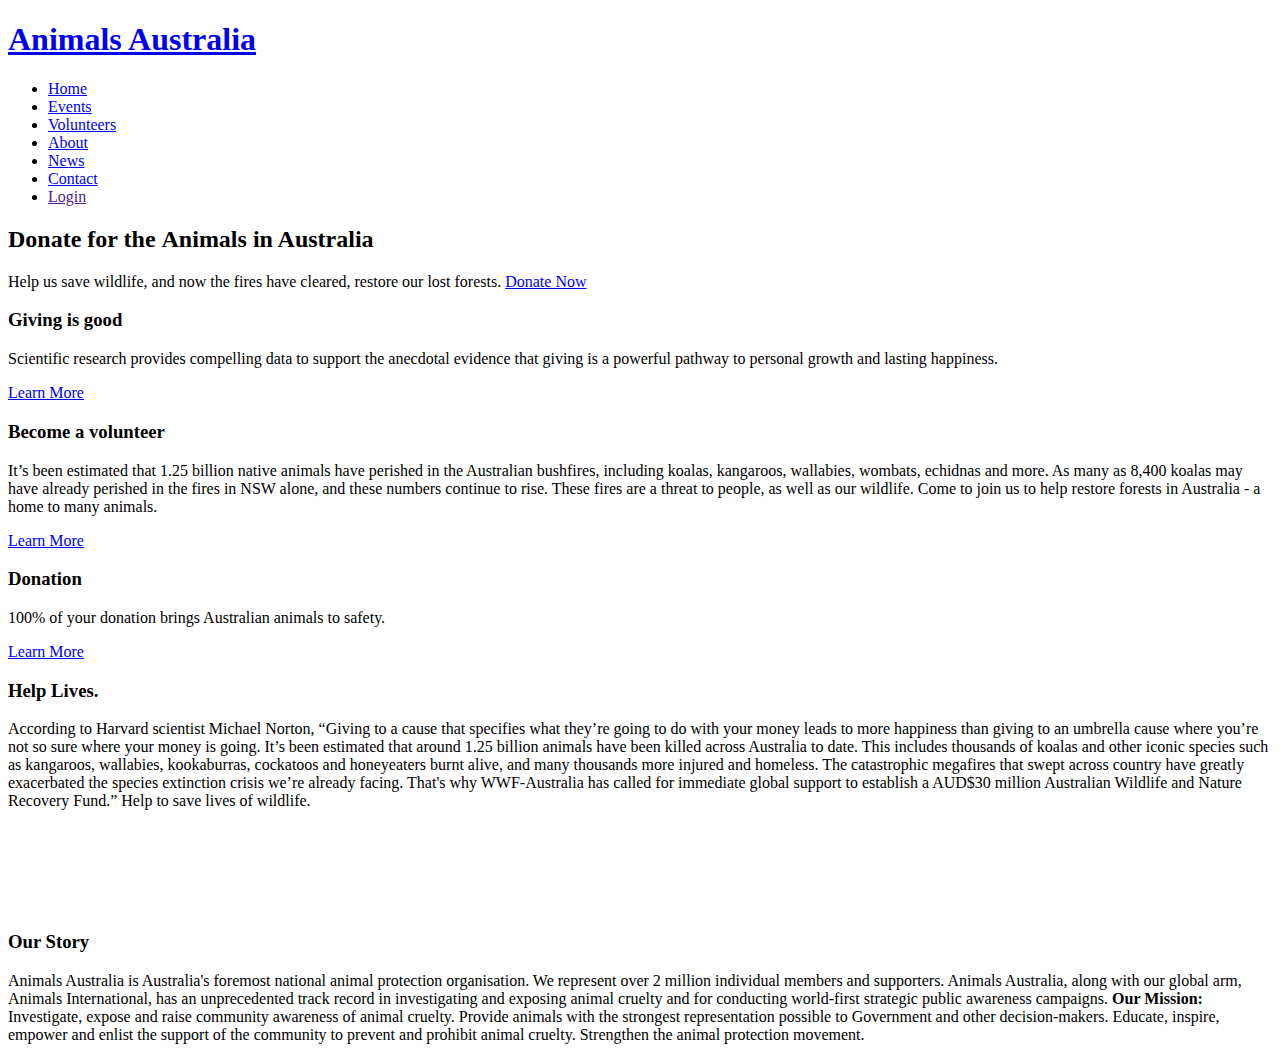
==== index.html @ f9fe1f81 "Add files via upload" ====
<!DOCTYPE html>

 <html class="no-js">
	<head>
	<meta charset="utf-8">
	<meta http-equiv="X-UA-Compatible" content="IE=edge">
	<title>Animals Australia &mdash; </title>
	<meta name="viewport" content="width=device-width, initial-scale=1">




	<!-- <link href='https://fonts.googleapis.com/css?family=Open+Sans:400,700,300' rel='stylesheet' type='text/css'> -->


	<link rel="stylesheet" href="css/animate.css">



	<link rel="stylesheet" href="css/bootstrap.css">

	<link rel="stylesheet" href="css/superfish.css">

	<link rel="stylesheet" href="css/style.css">


	<!-- Modernizr JS -->
	<script src="js/modernizr-2.6.2.min.js"></script>


	</head>
	<body>
		<div id="fh5co-wrapper">
		<div id="fh5co-page">
		<div class="header-top">
			<div class="container">
				<div class="row">

				</div>
			</div>
		</div>
		<header id="fh5co-header-section" class="sticky-banner">
			<div class="container">
				<div class="nav-header">
					<a href="#" class="js-fh5co-nav-toggle fh5co-nav-toggle dark"><i></i></a>
					<h1 id="fh5co-logo"><a href="index.html">Animals Australia</a></h1>
					<!-- START #fh5co-menu-wrap -->
					<nav id="fh5co-menu-wrap" role="navigation">
						<ul class="sf-menu" id="fh5co-primary-menu">
							<li class="active">
								<a href="index.html">Home</a>
							</li>
							<li>
								<a href="#" class="fh5co-sub-ddown">Events</a>
							</li>
							<li>
								<a href="#" class="fh5co-sub-ddown">Volunteers</a>
							</li>
							<li><a href="about.html">About</a></li>
							<li><a href="blog.html">News</a></li>
							<li><a href="contact.html">Contact</a></li>
							<li><a href="">Login</a></li>
						</ul>
					</nav>
				</div>
			</div>
		</header>



		<div class="fh5co-hero">
			<div class="fh5co-overlay"></div>
			<div class="fh5co-cover text-center" data-stellar-background-ratio="0.5" style="background-image: url(images/main.jpg);">
				<div class="desc animate-box">
					<h2><strong>Donate</strong> for the <strong>Animals in Australia</strong></h2>
					<span> Help us save wildlife, and now the fires have cleared, restore our lost forests.</span>
					<span><a class="btn btn-primary btn-lg" href="#">Donate Now</a></span>
				</div>
			</div>

		</div>
		<!-- end:header-top -->
		<div id="fh5co-features">
			<div class="container">
				<div class="row">
					<div class="col-md-4">

						<div class="feature-left">

							<div class="feature-copy">
								<h3>Giving is good</h3>
								<p>Scientific research provides compelling data to support the anecdotal evidence that giving is a powerful pathway to personal growth and lasting happiness.</p>
								<p><a href="#">Learn More</a></p>
							</div>
						</div>

					</div>

					<div class="col-md-4">
						<div class="feature-left">

							</span>
							<div class="feature-copy">
								<h3>Become a volunteer</h3>
								<p>It’s been estimated that 1.25 billion native animals have perished in the Australian bushfires, including koalas, kangaroos, wallabies, wombats, echidnas and more. As many as 8,400 koalas may have already perished in the fires in NSW alone, and these numbers continue to rise. These fires are a threat to people, as well as our wildlife. Come to join us to help restore forests in Australia - a home to many animals.</p>
								<p><a href="#">Learn More</a></p>
							</div>
						</div>

					</div>
					<div class="col-md-4">
						<div class="feature-left">

							</span>
							<div class="feature-copy">
								<h3>Donation</h3>
								<p>100% of your donation brings Australian animals to safety.</p>
								<p><a href="#">Learn More</a></p>
							</div>
						</div>
					</div>
				</div>
			</div>
		</div>

		<div id="fh5co-feature-product" class="fh5co-section-gray">
			<div class="container">
				<div class="row">
					<div class="col-md-12 text-center heading-section">
						<h3>Help Lives.</h3>
						<p>According to Harvard scientist Michael Norton, “Giving to a cause that specifies what they’re going to do with your money leads to more happiness than giving to an umbrella cause where you’re not so sure where your money is going. It’s been estimated that around 1.25 billion animals have been killed across Australia to date.
              This includes thousands of koalas and other iconic species such as kangaroos, wallabies, kookaburras, cockatoos and honeyeaters burnt alive, and many thousands more injured and homeless.

The catastrophic megafires that swept across  country have greatly exacerbated the species extinction crisis we’re already facing.  That's why WWF-Australia has called for immediate global support to establish a AUD$30 million Australian Wildlife and Nature Recovery Fund.”

Help to save lives of wildlife.</p>
					</div>
				</div>

				<div class="row row-bottom-padded-md">
					<div class="col-md-12 text-center animate-box">
						<p><img src="images/pic1.jpg" alt="" class="img-responsive"></p>
					</div>
					<div class="col-md-6 text-center animate-box">
						<p><img src="images/img2.jpg" alt="" class="img-responsive"></p>
					</div>
					<div class="col-md-6 text-center animate-box">
						<p><img src="images/pic2.jpg" alt="" class="img-responsive"></p>
					</div>
				</div>



			</div>
		</div>






		<div id="fh5co-content-section" class="fh5co-section-gray">
			<div class="container">
				<div class="row">
					<div class="col-md-8 col-md-offset-2 text-center heading-section animate-box">
						<h3>Our Story</h3>
						<p>Animals Australia is Australia's foremost national animal protection organisation.

We represent over 2 million individual members and supporters. Animals Australia, along with our global arm, Animals International, has an unprecedented track record in investigating and exposing animal cruelty and for conducting world-first strategic public awareness campaigns.
<b>Our Mission:</b>

Investigate, expose and raise community awareness of animal cruelty.
Provide animals with the strongest representation possible to Government and other decision-makers.
Educate, inspire, empower and enlist the support of the community to prevent and prohibit animal cruelty.
Strengthen the animal protection movement.</p>
					</div>
				</div>
			</div>






		<footer>
			<div id="footer">
				<div class="container">
					<div class="row">
						<div class="col-md-6 col-md-offset-3 text-center">
							<p class="fh5co-social-icons">
								<a href="#"><i class="icon-twitter2"></i></a>
								<a href="#"><i class="icon-facebook2"></i></a>
								<a href="#"><i class="icon-instagram"></i></a>
								<a href="#"><i class="icon-youtube"></i></a>
							</p>

						</div>
					</div>
				</div>
			</div>
		</footer>


	</div>
	<!-- fh5co-page -->

	</div>
	<!-- fh5co-wrapper -->


	<!-- jQuery -->


	<script src="js/jquery.min.js"></script>


	<!-- Bootstrap -->
	<script src="js/bootstrap.min.js"></script>
	<!-- Waypoints -->
	<script src="js/jquery.waypoints.min.js"></script>
	<script src="js/sticky.js"></script>

	<!-- Stellar -->
	<script src="js/jquery.stellar.min.js"></script>
	<!-- Superfish -->

	<script src="js/superfish.js"></script>

	<!-- Main JS -->
	<script src="js/main.js"></script>

	</body>
</html>
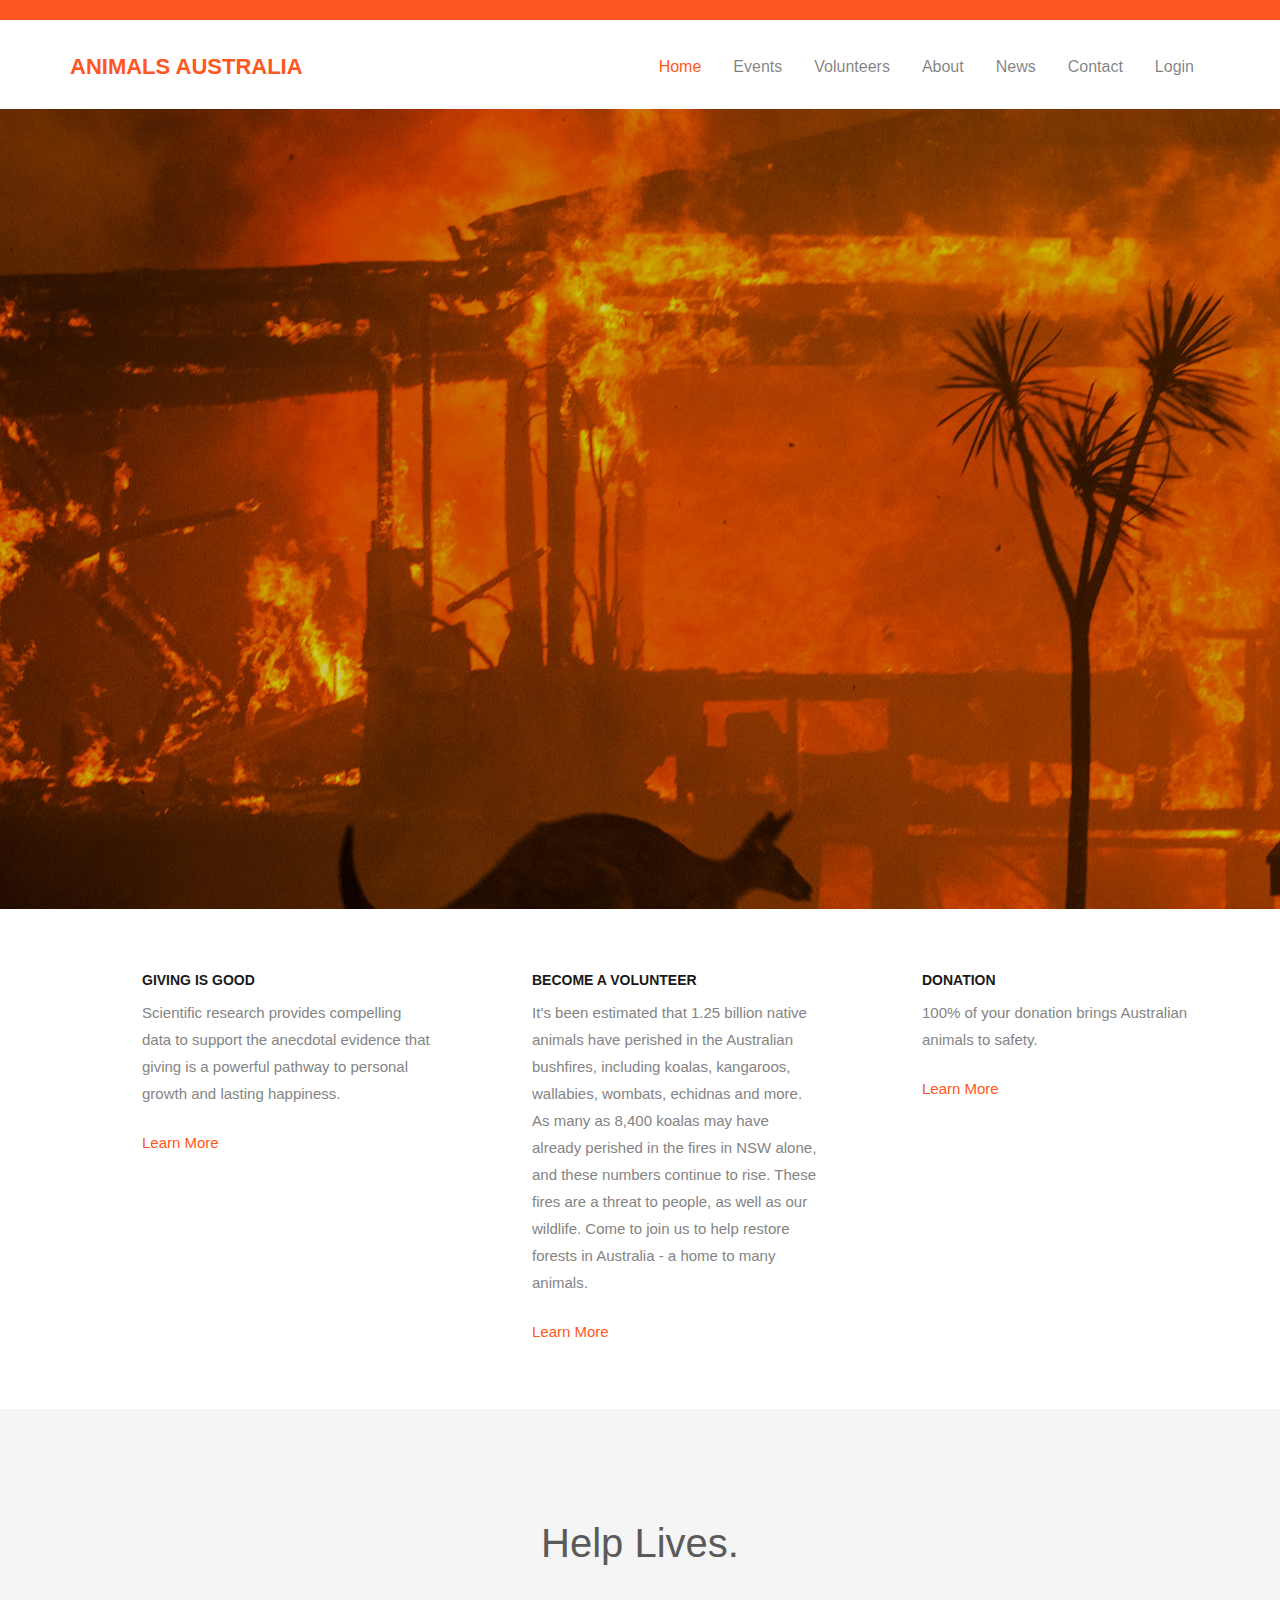
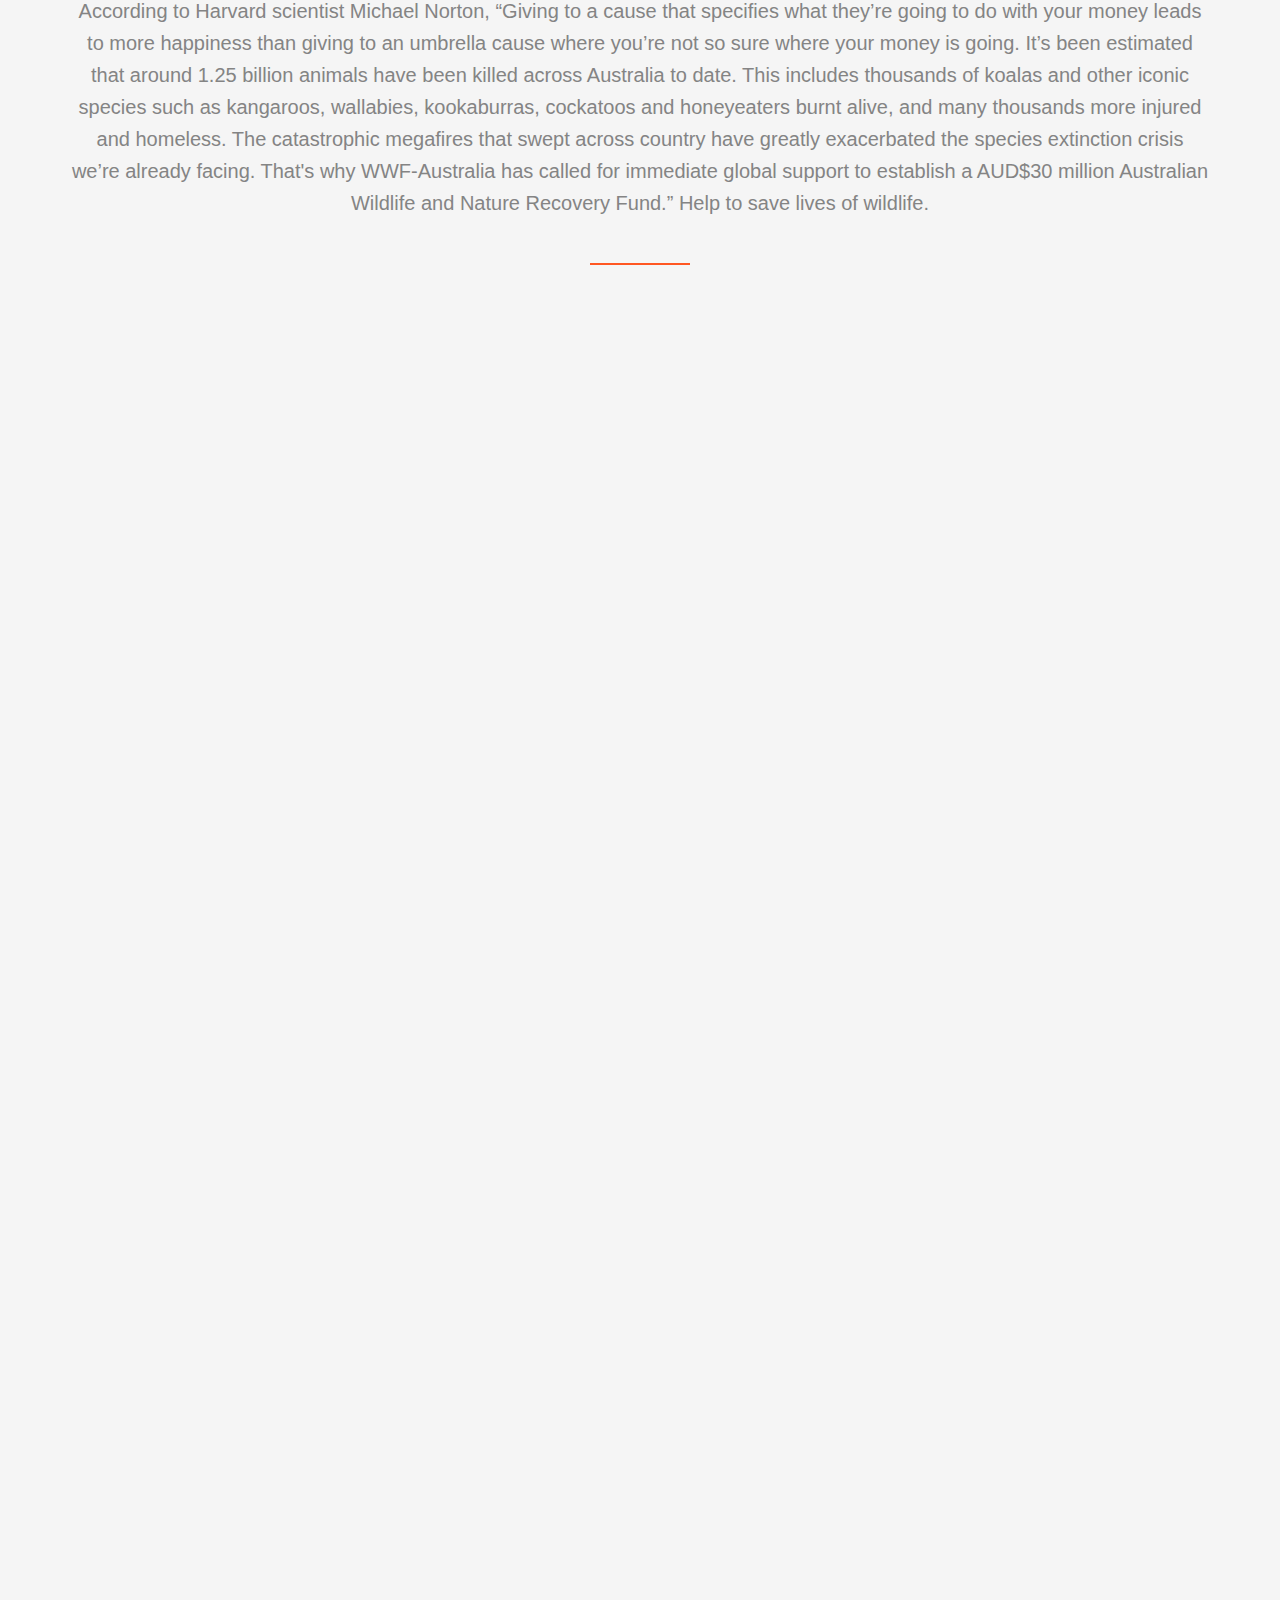
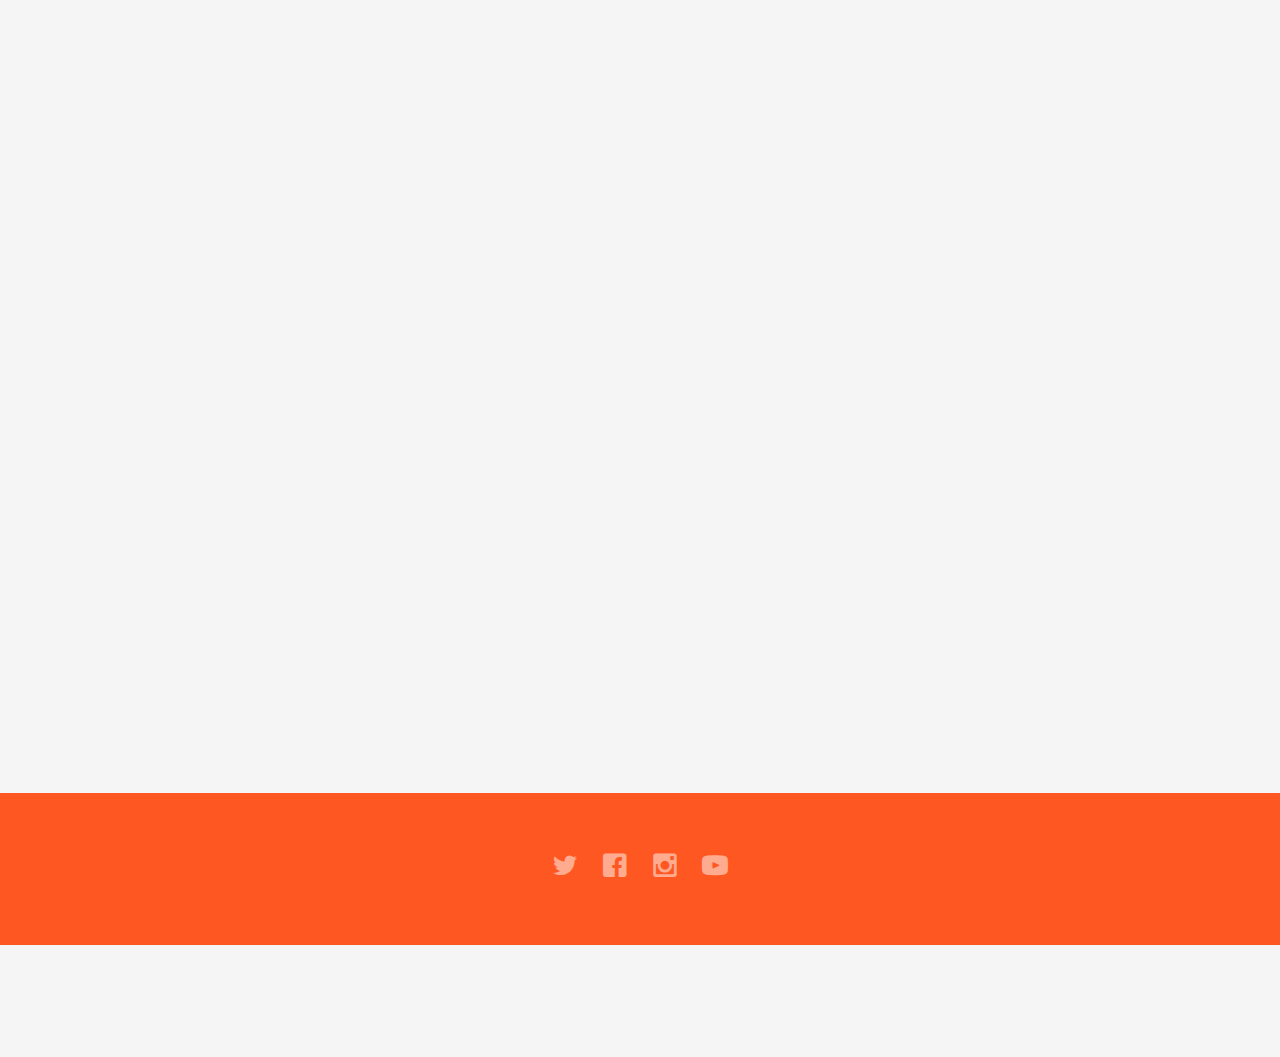
==== commit e24c3002: "Add files via upload" ====
--- a/index.html
+++ b/index.html
@@ -16,7 +16,7 @@
 
 	<link rel="stylesheet" href="css/animate.css">
 
-
+  <link rel="stylesheet" href="css/icomoon.css">
 
 	<link rel="stylesheet" href="css/bootstrap.css">
 
@@ -31,8 +31,8 @@
 
 	</head>
 	<body>
-		<div id="fh5co-wrapper">
-		<div id="fh5co-page">
+		<div id="main-wrapper">
+		<div id="main-page">
 		<div class="header-top">
 			<div class="container">
 				<div class="row">
@@ -40,22 +40,22 @@
 				</div>
 			</div>
 		</div>
-		<header id="fh5co-header-section" class="sticky-banner">
+		<header id="main-header-section" class="sticky-banner">
 			<div class="container">
 				<div class="nav-header">
-					<a href="#" class="js-fh5co-nav-toggle fh5co-nav-toggle dark"><i></i></a>
-					<h1 id="fh5co-logo"><a href="index.html">Animals Australia</a></h1>
-					<!-- START #fh5co-menu-wrap -->
-					<nav id="fh5co-menu-wrap" role="navigation">
-						<ul class="sf-menu" id="fh5co-primary-menu">
+					<a href="#" class="js-main-nav-toggle main-nav-toggle dark"><i></i></a>
+					<h1 id="main-logo"><a href="index.html">Animals Australia</a></h1>
+
+					<nav id="main-menu-wrap" role="navigation">
+						<ul class="sf-menu" id="main-primary-menu">
 							<li class="active">
 								<a href="index.html">Home</a>
 							</li>
 							<li>
-								<a href="#" class="fh5co-sub-ddown">Events</a>
+								<a href="#">Events</a>
 							</li>
 							<li>
-								<a href="#" class="fh5co-sub-ddown">Volunteers</a>
+								<a href="#">Volunteers</a>
 							</li>
 							<li><a href="about.html">About</a></li>
 							<li><a href="blog.html">News</a></li>
@@ -69,9 +69,9 @@
 
 
 
-		<div class="fh5co-hero">
-			<div class="fh5co-overlay"></div>
-			<div class="fh5co-cover text-center" data-stellar-background-ratio="0.5" style="background-image: url(images/main.jpg);">
+		<div class="main-hero">
+			<div class="main-overlay"></div>
+			<div class="main-cover text-center" data-stellar-background-ratio="0.5" style="background-image: url(images/main.jpg);">
 				<div class="desc animate-box">
 					<h2><strong>Donate</strong> for the <strong>Animals in Australia</strong></h2>
 					<span> Help us save wildlife, and now the fires have cleared, restore our lost forests.</span>
@@ -81,7 +81,7 @@
 
 		</div>
 		<!-- end:header-top -->
-		<div id="fh5co-features">
+		<div id="main-features">
 			<div class="container">
 				<div class="row">
 					<div class="col-md-4">
@@ -124,7 +124,7 @@
 			</div>
 		</div>
 
-		<div id="fh5co-feature-product" class="fh5co-section-gray">
+		<div id="main-feature-product" class="main-section-gray">
 			<div class="container">
 				<div class="row">
 					<div class="col-md-12 text-center heading-section">
@@ -156,11 +156,7 @@
 		</div>
 
 
-
-
-
-
-		<div id="fh5co-content-section" class="fh5co-section-gray">
+		<div id="main-content-section" class="main-section-gray">
 			<div class="container">
 				<div class="row">
 					<div class="col-md-8 col-md-offset-2 text-center heading-section animate-box">
@@ -188,7 +184,7 @@
 				<div class="container">
 					<div class="row">
 						<div class="col-md-6 col-md-offset-3 text-center">
-							<p class="fh5co-social-icons">
+							<p class="main-social-icons">
 								<a href="#"><i class="icon-twitter2"></i></a>
 								<a href="#"><i class="icon-facebook2"></i></a>
 								<a href="#"><i class="icon-instagram"></i></a>
@@ -203,10 +199,10 @@
 
 
 	</div>
-	<!-- fh5co-page -->
+
 
 	</div>
-	<!-- fh5co-wrapper -->
+
 
 
 	<!-- jQuery -->
--- a/css/icomoon.css
+++ b/css/icomoon.css
@@ -0,0 +1,2573 @@
+@font-face {
+    font-family: 'icomoon';
+    src:    url('fonts/icomoon.eot?1oniuf');
+    src:    url('fonts/icomoon.eot?1oniuf#iefix') format('embedded-opentype'),
+        url('fonts/icomoon.ttf?1oniuf') format('truetype'),
+        url('fonts/icomoon.woff?1oniuf') format('woff'),
+        url('fonts/icomoon.svg?1oniuf#icomoon') format('svg');
+    font-weight: normal;
+    font-style: normal;
+}
+
+[class^="icon-"], [class*=" icon-"] {
+
+    font-family: 'icomoon' !important;
+    speak: none;
+    font-style: normal;
+    font-weight: normal;
+    font-variant: normal;
+    text-transform: none;
+    line-height: 1;
+
+
+    -webkit-font-smoothing: antialiased;
+    -moz-osx-font-smoothing: grayscale;
+}
+
+
+
+
+
+.icon-globe:before {
+    content: "\e045";
+}
+
+.icon-map-pin:before {
+    content: "\e047";
+}
+
+.icon-upload:before {
+    content: "\e04c";
+}
+.icon-download:before {
+    content: "\e04d";
+}
+.icon-target:before {
+    content: "\e04e";
+}
+.icon-hazardous:before {
+    content: "\e04f";
+}
+.icon-piechart:before {
+    content: "\e050";
+}
+.icon-speedometer:before {
+    content: "\e051";
+}
+.icon-global:before {
+    content: "\e052";
+}
+.icon-compass:before {
+    content: "\e053";
+}
+.icon-lifesaver:before {
+    content: "\e054";
+}
+.icon-clock:before {
+    content: "\e055";
+}
+.icon-aperture:before {
+    content: "\e056";
+}
+.icon-quote:before {
+    content: "\e057";
+}
+.icon-scope:before {
+    content: "\e058";
+}
+.icon-alarmclock:before {
+    content: "\e059";
+}
+.icon-refresh:before {
+    content: "\e05a";
+}
+.icon-happy:before {
+    content: "\e05b";
+}
+.icon-sad:before {
+    content: "\e05c";
+}
+.icon-facebook:before {
+    content: "\e05d";
+}
+.icon-twitter:before {
+    content: "\e05e";
+}
+.icon-googleplus:before {
+    content: "\e05f";
+}
+.icon-rss:before {
+    content: "\e060";
+}
+.icon-tumblr:before {
+    content: "\e061";
+}
+.icon-linkedin:before {
+    content: "\e062";
+}
+.icon-dribbble:before {
+    content: "\e063";
+}
+.icon-box2:before {
+    content: "\ea82";
+}
+.icon-write:before {
+    content: "\ea83";
+}
+.icon-clock2:before {
+    content: "\ea84";
+}
+.icon-reply2:before {
+    content: "\ea85";
+}
+.icon-reply-all2:before {
+    content: "\ea86";
+}
+.icon-forward2:before {
+    content: "\ea87";
+}
+.icon-flag2:before {
+    content: "\ea88";
+}
+.icon-search2:before {
+    content: "\ea89";
+}
+.icon-trash2:before {
+    content: "\ea8a";
+}
+.icon-envelope2:before {
+    content: "\ea8b";
+}
+.icon-bubble:before {
+    content: "\ea8c";
+}
+.icon-bubbles:before {
+    content: "\ea8d";
+}
+.icon-user2:before {
+    content: "\ea8e";
+}
+.icon-users2:before {
+    content: "\ea8f";
+}
+.icon-cloud2:before {
+    content: "\ea90";
+}
+.icon-download2:before {
+    content: "\ea91";
+}
+.icon-upload2:before {
+    content: "\ea92";
+}
+.icon-rain:before {
+    content: "\ea93";
+}
+.icon-sun:before {
+    content: "\ea94";
+}
+.icon-moon2:before {
+    content: "\ea95";
+}
+.icon-bell2:before {
+    content: "\ea96";
+}
+.icon-folder2:before {
+    content: "\ea97";
+}
+.icon-pin2:before {
+    content: "\ea98";
+}
+.icon-sound2:before {
+    content: "\ea99";
+}
+.icon-microphone:before {
+    content: "\ea9a";
+}
+.icon-camera2:before {
+    content: "\ea9b";
+}
+.icon-image2:before {
+    content: "\ea9c";
+}
+.icon-cog2:before {
+    content: "\ea9d";
+}
+.icon-calendar2:before {
+    content: "\ea9e";
+}
+.icon-book2:before {
+    content: "\ea9f";
+}
+.icon-map-marker:before {
+    content: "\eaa0";
+}
+.icon-store:before {
+    content: "\eaa1";
+}
+.icon-support:before {
+    content: "\eaa2";
+}
+.icon-tag2:before {
+    content: "\eaa3";
+}
+.icon-heart2:before {
+    content: "\eaa4";
+}
+.icon-video-camera:before {
+    content: "\eaa5";
+}
+.icon-trophy2:before {
+    content: "\eaa6";
+}
+.icon-cart:before {
+    content: "\eaa7";
+}
+.icon-eye2:before {
+    content: "\eaa8";
+}
+.icon-cancel:before {
+    content: "\eaa9";
+}
+.icon-chart:before {
+    content: "\eaaa";
+}
+.icon-target2:before {
+    content: "\eaab";
+}
+.icon-printer2:before {
+    content: "\eaac";
+}
+.icon-location2:before {
+    content: "\eaad";
+}
+.icon-bookmark2:before {
+    content: "\eaae";
+}
+.icon-monitor:before {
+    content: "\eaaf";
+}
+.icon-cross2:before {
+    content: "\eab0";
+}
+.icon-plus2:before {
+    content: "\eab1";
+}
+.icon-left:before {
+    content: "\eab2";
+}
+.icon-up:before {
+    content: "\eab3";
+}
+.icon-browser2:before {
+    content: "\eab4";
+}
+.icon-windows:before {
+    content: "\eab5";
+}
+.icon-switch2:before {
+    content: "\eab6";
+}
+.icon-dashboard:before {
+    content: "\eab7";
+}
+.icon-play:before {
+    content: "\eab8";
+}
+.icon-fast-forward:before {
+    content: "\eab9";
+}
+.icon-next:before {
+    content: "\eaba";
+}
+.icon-refresh2:before {
+    content: "\eabb";
+}
+.icon-film:before {
+    content: "\eabc";
+}
+.icon-home2:before {
+    content: "\eabd";
+}
+.icon-add-to-list:before {
+    content: "\e901";
+}
+.icon-classic-computer:before {
+    content: "\e902";
+}
+.icon-controller-fast-backward:before {
+    content: "\e903";
+}
+.icon-creative-commons-attribution:before {
+    content: "\e904";
+}
+.icon-creative-commons-noderivs:before {
+    content: "\e905";
+}
+.icon-creative-commons-noncommercial-eu:before {
+    content: "\e906";
+}
+.icon-creative-commons-noncommercial-us:before {
+    content: "\e907";
+}
+.icon-creative-commons-public-domain:before {
+    content: "\e908";
+}
+.icon-creative-commons-remix:before {
+    content: "\e909";
+}
+.icon-creative-commons-share:before {
+    content: "\e90a";
+}
+.icon-creative-commons-sharealike:before {
+    content: "\e90b";
+}
+.icon-creative-commons:before {
+    content: "\e90c";
+}
+.icon-document-landscape:before {
+    content: "\e90d";
+}
+.icon-remove-user:before {
+    content: "\e90e";
+}
+.icon-warning:before {
+    content: "\e90f";
+}
+.icon-arrow-bold-down:before {
+    content: "\e910";
+}
+.icon-arrow-bold-left:before {
+    content: "\e911";
+}
+.icon-arrow-bold-right:before {
+    content: "\e912";
+}
+.icon-arrow-bold-up:before {
+    content: "\e913";
+}
+.icon-arrow-down:before {
+    content: "\e914";
+}
+.icon-arrow-left:before {
+    content: "\e915";
+}
+.icon-arrow-long-down:before {
+    content: "\e916";
+}
+.icon-arrow-long-left:before {
+    content: "\e917";
+}
+.icon-arrow-long-right:before {
+    content: "\e918";
+}
+.icon-arrow-long-up:before {
+    content: "\e919";
+}
+.icon-arrow-right:before {
+    content: "\e91a";
+}
+.icon-arrow-up:before {
+    content: "\e91b";
+}
+.icon-arrow-with-circle-down:before {
+    content: "\e91c";
+}
+.icon-arrow-with-circle-left:before {
+    content: "\e91d";
+}
+.icon-arrow-with-circle-right:before {
+    content: "\e91e";
+}
+.icon-arrow-with-circle-up:before {
+    content: "\e91f";
+}
+.icon-bookmark:before {
+    content: "\e920";
+}
+.icon-bookmarks:before {
+    content: "\e921";
+}
+.icon-chevron-down:before {
+    content: "\e922";
+}
+.icon-chevron-left:before {
+    content: "\e923";
+}
+.icon-chevron-right:before {
+    content: "\e924";
+}
+.icon-chevron-small-down:before {
+    content: "\e925";
+}
+.icon-chevron-small-left:before {
+    content: "\e926";
+}
+.icon-chevron-small-right:before {
+    content: "\e927";
+}
+.icon-chevron-small-up:before {
+    content: "\e928";
+}
+.icon-chevron-thin-down:before {
+    content: "\e929";
+}
+.icon-chevron-thin-left:before {
+    content: "\e92a";
+}
+.icon-chevron-thin-right:before {
+    content: "\e92b";
+}
+.icon-chevron-thin-up:before {
+    content: "\e92c";
+}
+.icon-chevron-up:before {
+    content: "\e92d";
+}
+.icon-chevron-with-circle-down:before {
+    content: "\e92e";
+}
+.icon-chevron-with-circle-left:before {
+    content: "\e92f";
+}
+.icon-chevron-with-circle-right:before {
+    content: "\e930";
+}
+.icon-chevron-with-circle-up:before {
+    content: "\e931";
+}
+.icon-cloud3:before {
+    content: "\e932";
+}
+.icon-controller-fast-forward:before {
+    content: "\e933";
+}
+.icon-controller-jump-to-start:before {
+    content: "\e934";
+}
+.icon-controller-next:before {
+    content: "\e935";
+}
+.icon-controller-paus:before {
+    content: "\e936";
+}
+.icon-controller-play:before {
+    content: "\e937";
+}
+.icon-controller-record:before {
+    content: "\e938";
+}
+.icon-controller-stop:before {
+    content: "\e939";
+}
+.icon-controller-volume:before {
+    content: "\e93a";
+}
+.icon-dot-single:before {
+    content: "\e93b";
+}
+.icon-dots-three-horizontal:before {
+    content: "\e93c";
+}
+.icon-dots-three-vertical:before {
+    content: "\e93d";
+}
+.icon-dots-two-horizontal:before {
+    content: "\e93e";
+}
+.icon-dots-two-vertical:before {
+    content: "\e93f";
+}
+.icon-download3:before {
+    content: "\e940";
+}
+.icon-emoji-flirt:before {
+    content: "\e941";
+}
+.icon-flow-branch:before {
+    content: "\e942";
+}
+.icon-flow-cascade:before {
+    content: "\e943";
+}
+.icon-flow-line:before {
+    content: "\e944";
+}
+.icon-flow-parallel:before {
+    content: "\e945";
+}
+.icon-flow-tree:before {
+    content: "\e946";
+}
+.icon-install:before {
+    content: "\e947";
+}
+.icon-layers2:before {
+    content: "\e948";
+}
+.icon-open-book:before {
+    content: "\e949";
+}
+.icon-resize-100:before {
+    content: "\e94a";
+}
+.icon-resize-full-screen:before {
+    content: "\e94b";
+}
+.icon-save:before {
+    content: "\e94c";
+}
+.icon-select-arrows:before {
+    content: "\e94d";
+}
+.icon-sound-mute:before {
+    content: "\e94e";
+}
+.icon-sound:before {
+    content: "\e94f";
+}
+.icon-trash:before {
+    content: "\e950";
+}
+.icon-triangle-down:before {
+    content: "\e951";
+}
+.icon-triangle-left:before {
+    content: "\e952";
+}
+.icon-triangle-right:before {
+    content: "\e953";
+}
+.icon-triangle-up:before {
+    content: "\e954";
+}
+.icon-uninstall:before {
+    content: "\e955";
+}
+.icon-upload-to-cloud:before {
+    content: "\e956";
+}
+.icon-upload3:before {
+    content: "\e957";
+}
+.icon-add-user:before {
+    content: "\e958";
+}
+.icon-address:before {
+    content: "\e959";
+}
+.icon-adjust:before {
+    content: "\e95a";
+}
+.icon-air:before {
+    content: "\e95b";
+}
+.icon-aircraft-landing:before {
+    content: "\e95c";
+}
+.icon-aircraft-take-off:before {
+    content: "\e95d";
+}
+.icon-aircraft:before {
+    content: "\e95e";
+}
+.icon-align-bottom:before {
+    content: "\e95f";
+}
+.icon-align-horizontal-middle:before {
+    content: "\e960";
+}
+.icon-align-left:before {
+    content: "\e961";
+}
+.icon-align-right:before {
+    content: "\e962";
+}
+.icon-align-top:before {
+    content: "\e963";
+}
+.icon-align-vertical-middle:before {
+    content: "\e964";
+}
+.icon-archive:before {
+    content: "\e965";
+}
+.icon-area-graph:before {
+    content: "\e966";
+}
+.icon-attachment2:before {
+    content: "\e967";
+}
+.icon-awareness-ribbon:before {
+    content: "\e968";
+}
+.icon-back-in-time:before {
+    content: "\e969";
+}
+.icon-back:before {
+    content: "\e96a";
+}
+.icon-bar-graph:before {
+    content: "\e96b";
+}
+.icon-battery:before {
+    content: "\e96c";
+}
+.icon-beamed-note:before {
+    content: "\e96d";
+}
+.icon-bell:before {
+    content: "\e96e";
+}
+.icon-blackboard:before {
+    content: "\e96f";
+}
+.icon-block:before {
+    content: "\e970";
+}
+.icon-book:before {
+    content: "\e971";
+}
+.icon-bowl:before {
+    content: "\e972";
+}
+.icon-box:before {
+    content: "\e973";
+}
+.icon-briefcase2:before {
+    content: "\e974";
+}
+.icon-browser3:before {
+    content: "\e975";
+}
+.icon-brush:before {
+    content: "\e976";
+}
+.icon-bucket:before {
+    content: "\e977";
+}
+.icon-cake:before {
+    content: "\e978";
+}
+.icon-calculator:before {
+    content: "\e979";
+}
+.icon-calendar3:before {
+    content: "\e97a";
+}
+.icon-camera3:before {
+    content: "\e97b";
+}
+.icon-ccw:before {
+    content: "\e97c";
+}
+.icon-chat2:before {
+    content: "\e97d";
+}
+.icon-check:before {
+    content: "\e97e";
+}
+.icon-circle-with-cross:before {
+    content: "\e97f";
+}
+.icon-circle-with-minus:before {
+    content: "\e980";
+}
+.icon-circle-with-plus:before {
+    content: "\e981";
+}
+.icon-circle:before {
+    content: "\e982";
+}
+.icon-circular-graph:before {
+    content: "\e983";
+}
+.icon-clapperboard:before {
+    content: "\e984";
+}
+.icon-clipboard2:before {
+    content: "\e985";
+}
+.icon-clock3:before {
+    content: "\e986";
+}
+.icon-code:before {
+    content: "\e987";
+}
+.icon-cog:before {
+    content: "\e988";
+}
+.icon-colours:before {
+    content: "\e989";
+}
+.icon-compass2:before {
+    content: "\e98a";
+}
+.icon-copy:before {
+    content: "\e98b";
+}
+.icon-credit-card:before {
+    content: "\e98c";
+}
+.icon-credit:before {
+    content: "\e98d";
+}
+.icon-cross:before {
+    content: "\e98e";
+}
+.icon-cup:before {
+    content: "\e98f";
+}
+.icon-cw:before {
+    content: "\e990";
+}
+.icon-cycle:before {
+    content: "\e991";
+}
+.icon-database:before {
+    content: "\e992";
+}
+.icon-dial-pad:before {
+    content: "\e993";
+}
+.icon-direction:before {
+    content: "\e994";
+}
+.icon-document2:before {
+    content: "\e995";
+}
+.icon-documents2:before {
+    content: "\e996";
+}
+.icon-drink:before {
+    content: "\e997";
+}
+.icon-drive:before {
+    content: "\e998";
+}
+.icon-drop:before {
+    content: "\e999";
+}
+.icon-edit2:before {
+    content: "\e99a";
+}
+.icon-email:before {
+    content: "\e99b";
+}
+.icon-emoji-happy:before {
+    content: "\e99c";
+}
+.icon-emoji-neutral:before {
+    content: "\e99d";
+}
+.icon-emoji-sad:before {
+    content: "\e99e";
+}
+.icon-erase:before {
+    content: "\e99f";
+}
+.icon-eraser:before {
+    content: "\e9a0";
+}
+.icon-export:before {
+    content: "\e9a1";
+}
+.icon-eye:before {
+    content: "\e9a2";
+}
+.icon-feather:before {
+    content: "\e9a3";
+}
+.icon-flag3:before {
+    content: "\e9a4";
+}
+.icon-flash:before {
+    content: "\e9a5";
+}
+.icon-flashlight:before {
+    content: "\e9a6";
+}
+.icon-flat-brush:before {
+    content: "\e9a7";
+}
+.icon-folder-images:before {
+    content: "\e9a8";
+}
+.icon-folder-music:before {
+    content: "\e9a9";
+}
+.icon-folder-video:before {
+    content: "\e9aa";
+}
+.icon-folder:before {
+    content: "\e9ab";
+}
+.icon-forward:before {
+    content: "\e9ac";
+}
+.icon-funnel:before {
+    content: "\e9ad";
+}
+.icon-game-controller:before {
+    content: "\e9ae";
+}
+.icon-gauge:before {
+    content: "\e9af";
+}
+.icon-globe2:before {
+    content: "\e9b0";
+}
+.icon-graduation-cap:before {
+    content: "\e9b1";
+}
+.icon-grid2:before {
+    content: "\e9b2";
+}
+.icon-hair-cross:before {
+    content: "\e9b3";
+}
+.icon-hand:before {
+    content: "\e9b4";
+}
+.icon-heart-outlined:before {
+    content: "\e9b5";
+}
+.icon-heart3:before {
+    content: "\e9b6";
+}
+.icon-help-with-circle:before {
+    content: "\e9b7";
+}
+.icon-help:before {
+    content: "\e9b8";
+}
+.icon-home:before {
+    content: "\e9b9";
+}
+.icon-hour-glass:before {
+    content: "\e9ba";
+}
+.icon-image-inverted:before {
+    content: "\e9bb";
+}
+.icon-image:before {
+    content: "\e9bc";
+}
+.icon-images:before {
+    content: "\e9bd";
+}
+.icon-inbox:before {
+    content: "\e9be";
+}
+.icon-infinity:before {
+    content: "\e9bf";
+}
+.icon-info-with-circle:before {
+    content: "\e9c0";
+}
+.icon-info:before {
+    content: "\e9c1";
+}
+.icon-key2:before {
+    content: "\e9c2";
+}
+.icon-keyboard:before {
+    content: "\e9c3";
+}
+.icon-lab-flask:before {
+    content: "\e9c4";
+}
+.icon-landline:before {
+    content: "\e9c5";
+}
+.icon-language:before {
+    content: "\e9c6";
+}
+.icon-laptop2:before {
+    content: "\e9c7";
+}
+.icon-leaf:before {
+    content: "\e9c8";
+}
+
+.icon-line-graph:before {
+    content: "\e9cf";
+}
+.icon-link:before {
+    content: "\e9d0";
+}
+.icon-list:before {
+    content: "\e9d1";
+}
+.icon-location-pin:before {
+    content: "\e9d2";
+}
+.icon-location:before {
+    content: "\e9d3";
+}
+.icon-lock-open:before {
+    content: "\e9d4";
+}
+.icon-lock2:before {
+    content: "\e9d5";
+}
+.icon-log-out:before {
+    content: "\e9d6";
+}
+.icon-login:before {
+    content: "\e9d7";
+}
+.icon-loop:before {
+    content: "\e9d8";
+}
+.icon-magnet:before {
+    content: "\e9d9";
+}
+.icon-magnifying-glass2:before {
+    content: "\e9da";
+}
+.icon-mail:before {
+    content: "\e9db";
+}
+.icon-man:before {
+    content: "\e9dc";
+}
+.icon-map2:before {
+    content: "\e9dd";
+}
+.icon-mask:before {
+    content: "\e9de";
+}
+.icon-medal:before {
+    content: "\e9df";
+}
+.icon-megaphone2:before {
+    content: "\e9e0";
+}
+.icon-menu:before {
+    content: "\e9e1";
+}
+.icon-message:before {
+    content: "\e9e2";
+}
+.icon-mic2:before {
+    content: "\e9e3";
+}
+.icon-minus:before {
+    content: "\e9e4";
+}
+.icon-mobile2:before {
+    content: "\e9e5";
+}
+.icon-modern-mic:before {
+    content: "\e9e6";
+}
+.icon-moon:before {
+    content: "\e9e7";
+}
+.icon-mouse:before {
+    content: "\e9e8";
+}
+.icon-music:before {
+    content: "\e9e9";
+}
+.icon-network:before {
+    content: "\e9ea";
+}
+.icon-new-message:before {
+    content: "\e9eb";
+}
+.icon-new:before {
+    content: "\e9ec";
+}
+.icon-news:before {
+    content: "\e9ed";
+}
+.icon-note:before {
+    content: "\e9ee";
+}
+.icon-notification:before {
+    content: "\e9ef";
+}
+.icon-old-mobile:before {
+    content: "\e9f0";
+}
+.icon-old-phone:before {
+    content: "\e9f1";
+}
+.icon-palette:before {
+    content: "\e9f2";
+}
+.icon-paper-plane:before {
+    content: "\e9f3";
+}
+.icon-pencil2:before {
+    content: "\e9f4";
+}
+.icon-phone2:before {
+    content: "\e9f5";
+}
+.icon-pie-chart:before {
+    content: "\e9f6";
+}
+.icon-pin:before {
+    content: "\e9f7";
+}
+.icon-plus:before {
+    content: "\e9f8";
+}
+.icon-popup:before {
+    content: "\e9f9";
+}
+.icon-power-plug:before {
+    content: "\e9fa";
+}
+.icon-price-ribbon:before {
+    content: "\e9fb";
+}
+.icon-price-tag:before {
+    content: "\e9fc";
+}
+.icon-print:before {
+    content: "\e9fd";
+}
+.icon-progress-empty:before {
+    content: "\e9fe";
+}
+.icon-progress-full:before {
+    content: "\e9ff";
+}
+.icon-progress-one:before {
+    content: "\ea00";
+}
+.icon-progress-two:before {
+    content: "\ea01";
+}
+.icon-publish:before {
+    content: "\ea02";
+}
+.icon-quote2:before {
+    content: "\ea03";
+}
+.icon-radio:before {
+    content: "\ea04";
+}
+.icon-reply-all:before {
+    content: "\ea05";
+}
+.icon-reply:before {
+    content: "\ea06";
+}
+.icon-retweet:before {
+    content: "\ea07";
+}
+.icon-rocket:before {
+    content: "\ea08";
+}
+.icon-round-brush:before {
+    content: "\ea09";
+}
+.icon-rss2:before {
+    content: "\ea0a";
+}
+.icon-ruler:before {
+    content: "\ea0b";
+}
+.icon-scissors2:before {
+    content: "\ea0c";
+}
+.icon-share-alternitive:before {
+    content: "\ea0d";
+}
+.icon-share:before {
+    content: "\ea0e";
+}
+.icon-shareable:before {
+    content: "\ea0f";
+}
+.icon-shield2:before {
+    content: "\ea10";
+}
+.icon-shop:before {
+    content: "\ea11";
+}
+.icon-shopping-bag:before {
+    content: "\ea12";
+}
+.icon-shopping-basket:before {
+    content: "\ea13";
+}
+.icon-shopping-cart:before {
+    content: "\ea14";
+}
+.icon-shuffle:before {
+    content: "\ea15";
+}
+.icon-signal:before {
+    content: "\ea16";
+}
+.icon-sound-mix:before {
+    content: "\ea17";
+}
+.icon-sports-club:before {
+    content: "\ea18";
+}
+.icon-spreadsheet:before {
+    content: "\ea19";
+}
+.icon-squared-cross:before {
+    content: "\ea1a";
+}
+.icon-squared-minus:before {
+    content: "\ea1b";
+}
+.icon-squared-plus:before {
+    content: "\ea1c";
+}
+.icon-star-outlined:before {
+    content: "\ea1d";
+}
+.icon-star:before {
+    content: "\ea1e";
+}
+.icon-stopwatch:before {
+    content: "\ea1f";
+}
+.icon-suitcase:before {
+    content: "\ea20";
+}
+.icon-swap:before {
+    content: "\ea21";
+}
+.icon-sweden:before {
+    content: "\ea22";
+}
+.icon-switch:before {
+    content: "\ea23";
+}
+.icon-tablet2:before {
+    content: "\ea24";
+}
+
+.icon-user:before {
+    content: "\ea37";
+}
+.icon-users:before {
+    content: "\ea38";
+}
+.icon-v-card:before {
+    content: "\ea39";
+}
+.icon-video2:before {
+    content: "\ea3a";
+}
+.icon-vinyl:before {
+    content: "\ea3b";
+}
+.icon-voicemail:before {
+    content: "\ea3c";
+}
+.icon-wallet2:before {
+    content: "\ea3d";
+}
+.icon-water:before {
+    content: "\ea3e";
+}
+.icon-500px-with-circle:before {
+    content: "\ea3f";
+}
+.icon-500px:before {
+    content: "\ea40";
+}
+
+
+.icon-flattr:before {
+    content: "\ea46";
+}
+.icon-foursquare:before {
+    content: "\ea47";
+}
+.icon-google-drive:before {
+    content: "\ea48";
+}
+.icon-google-hangouts:before {
+    content: "\ea49";
+}
+.icon-grooveshark:before {
+    content: "\ea4a";
+}
+.icon-icloud:before {
+    content: "\ea4b";
+}
+.icon-mixi:before {
+    content: "\ea4c";
+}
+.icon-onedrive:before {
+    content: "\ea4d";
+}
+.icon-paypal:before {
+    content: "\ea4e";
+}
+.icon-picasa:before {
+    content: "\ea4f";
+}
+.icon-qq:before {
+    content: "\ea50";
+}
+.icon-rdio-with-circle:before {
+    content: "\ea51";
+}
+.icon-renren:before {
+    content: "\ea52";
+}
+.icon-scribd:before {
+    content: "\ea53";
+}
+.icon-sina-weibo:before {
+    content: "\ea54";
+}
+.icon-skype-with-circle:before {
+    content: "\ea55";
+}
+.icon-skype:before {
+    content: "\ea56";
+}
+.icon-slideshare:before {
+    content: "\ea57";
+}
+.icon-smashing:before {
+    content: "\ea58";
+}
+.icon-soundcloud:before {
+    content: "\ea59";
+}
+.icon-spotify-with-circle:before {
+    content: "\ea5a";
+}
+.icon-spotify:before {
+    content: "\ea5b";
+}
+.icon-swarm:before {
+    content: "\ea5c";
+}
+.icon-vine-with-circle:before {
+    content: "\ea5d";
+}
+.icon-vine:before {
+    content: "\ea5e";
+}
+.icon-vk-alternitive:before {
+    content: "\ea5f";
+}
+.icon-vk-with-circle:before {
+    content: "\ea60";
+}
+.icon-vk:before {
+    content: "\ea61";
+}
+.icon-xing-with-circle:before {
+    content: "\ea62";
+}
+.icon-xing:before {
+    content: "\ea63";
+}
+.icon-yelp:before {
+    content: "\ea64";
+}
+.icon-dribbble-with-circle:before {
+    content: "\ea65";
+}
+.icon-dribbble2:before {
+    content: "\ea66";
+}
+.icon-facebook-with-circle:before {
+    content: "\ea67";
+}
+.icon-facebook2:before {
+    content: "\ea68";
+}
+.icon-flickr-with-circle:before {
+    content: "\ea69";
+}
+.icon-flickr:before {
+    content: "\ea6a";
+}
+.icon-github-with-circle:before {
+    content: "\ea6b";
+}
+.icon-github:before {
+    content: "\ea6c";
+}
+.icon-google-with-circle:before {
+    content: "\ea6d";
+}
+.icon-google:before {
+    content: "\ea6e";
+}
+.icon-instagram-with-circle:before {
+    content: "\ea6f";
+}
+.icon-instagram:before {
+    content: "\ea70";
+}
+.icon-lastfm-with-circle:before {
+    content: "\ea71";
+}
+.icon-lastfm:before {
+    content: "\ea72";
+}
+.icon-linkedin-with-circle:before {
+    content: "\ea73";
+}
+.icon-linkedin2:before {
+    content: "\ea74";
+}
+.icon-pinterest-with-circle:before {
+    content: "\ea75";
+}
+.icon-pinterest:before {
+    content: "\ea76";
+}
+.icon-rdio:before {
+    content: "\ea77";
+}
+.icon-stumbleupon-with-circle:before {
+    content: "\ea78";
+}
+.icon-stumbleupon:before {
+    content: "\ea79";
+}
+.icon-tumblr-with-circle:before {
+    content: "\ea7a";
+}
+.icon-tumblr2:before {
+    content: "\ea7b";
+}
+.icon-twitter-with-circle:before {
+    content: "\ea7c";
+}
+.icon-twitter2:before {
+    content: "\ea7d";
+}
+.icon-vimeo-with-circle:before {
+    content: "\ea7e";
+}
+.icon-vimeo:before {
+    content: "\ea7f";
+}
+.icon-youtube-with-circle:before {
+    content: "\ea80";
+}
+.icon-youtube:before {
+    content: "\ea81";
+}
+.icon-home3:before {
+    content: "\eabe";
+}
+.icon-home22:before {
+    content: "\eabf";
+}
+.icon-home32:before {
+    content: "\eac0";
+}
+.icon-office:before {
+    content: "\eac1";
+}
+.icon-newspaper2:before {
+    content: "\eac2";
+}
+.icon-pencil3:before {
+    content: "\eac3";
+}
+.icon-pencil22:before {
+    content: "\eac4";
+}
+.icon-quill:before {
+    content: "\eac5";
+}
+.icon-pen:before {
+    content: "\eac6";
+}
+.icon-blog:before {
+    content: "\eac7";
+}
+.icon-eyedropper:before {
+    content: "\eac8";
+}
+.icon-droplet:before {
+    content: "\eac9";
+}
+.icon-paint-format:before {
+    content: "\eaca";
+}
+.icon-image3:before {
+    content: "\eacb";
+}
+.icon-images2:before {
+    content: "\eacc";
+}
+.icon-camera4:before {
+    content: "\eacd";
+}
+.icon-headphones:before {
+    content: "\eace";
+}
+.icon-music2:before {
+    content: "\eacf";
+}
+.icon-play2:before {
+    content: "\ead0";
+}
+.icon-film2:before {
+    content: "\ead1";
+}
+.icon-video-camera2:before {
+    content: "\ead2";
+}
+.icon-dice:before {
+    content: "\ead3";
+}
+.icon-pacman:before {
+    content: "\ead4";
+}
+.icon-spades:before {
+    content: "\ead5";
+}
+.icon-clubs:before {
+    content: "\ead6";
+}
+.icon-diamonds:before {
+    content: "\ead7";
+}
+.icon-bullhorn:before {
+    content: "\ead8";
+}
+.icon-connection:before {
+    content: "\ead9";
+}
+.icon-podcast:before {
+    content: "\eada";
+}
+.icon-feed:before {
+    content: "\eadb";
+}
+.icon-mic3:before {
+    content: "\eadc";
+}
+.icon-book3:before {
+    content: "\eadd";
+}
+.icon-books:before {
+    content: "\eade";
+}
+.icon-library:before {
+    content: "\eadf";
+}
+.icon-file-text:before {
+    content: "\eae0";
+}
+.icon-profile:before {
+    content: "\eae1";
+}
+.icon-file-empty:before {
+    content: "\eae2";
+}
+.icon-files-empty:before {
+    content: "\eae3";
+}
+.icon-file-text2:before {
+    content: "\eae4";
+}
+.icon-file-picture:before {
+    content: "\eae5";
+}
+.icon-file-music:before {
+    content: "\eae6";
+}
+.icon-file-play:before {
+    content: "\eae7";
+}
+.icon-file-video:before {
+    content: "\eae8";
+}
+.icon-file-zip:before {
+    content: "\eae9";
+}
+.icon-copy2:before {
+    content: "\eaea";
+}
+.icon-paste:before {
+    content: "\eaeb";
+}
+.icon-stack:before {
+    content: "\eaec";
+}
+.icon-folder3:before {
+    content: "\eaed";
+}
+.icon-folder-open:before {
+    content: "\eaee";
+}
+.icon-folder-plus:before {
+    content: "\eaef";
+}
+.icon-folder-minus:before {
+    content: "\eaf0";
+}
+.icon-folder-download:before {
+    content: "\eaf1";
+}
+.icon-folder-upload:before {
+    content: "\eaf2";
+}
+.icon-price-tag2:before {
+    content: "\eaf3";
+}
+.icon-price-tags:before {
+    content: "\eaf4";
+}
+.icon-barcode:before {
+    content: "\eaf5";
+}
+.icon-qrcode:before {
+    content: "\eaf6";
+}
+.icon-ticket2:before {
+    content: "\eaf7";
+}
+.icon-cart2:before {
+    content: "\eaf8";
+}
+.icon-coin-dollar:before {
+    content: "\eaf9";
+}
+.icon-coin-euro:before {
+    content: "\eafa";
+}
+.icon-coin-pound:before {
+    content: "\eafb";
+}
+.icon-coin-yen:before {
+    content: "\eafc";
+}
+.icon-credit-card2:before {
+    content: "\eafd";
+}
+.icon-calculator2:before {
+    content: "\eafe";
+}
+.icon-lifebuoy2:before {
+    content: "\eaff";
+}
+.icon-phone3:before {
+    content: "\eb00";
+}
+.icon-phone-hang-up:before {
+    content: "\eb01";
+}
+.icon-address-book:before {
+    content: "\eb02";
+}
+.icon-envelop:before {
+    content: "\eb03";
+}
+.icon-pushpin:before {
+    content: "\eb04";
+}
+.icon-location3:before {
+    content: "\eb05";
+}
+.icon-location22:before {
+    content: "\eb06";
+}
+.icon-compass3:before {
+    content: "\eb07";
+}
+.icon-compass22:before {
+    content: "\eb08";
+}
+.icon-map3:before {
+    content: "\eb09";
+}
+.icon-map22:before {
+    content: "\eb0a";
+}
+.icon-history:before {
+    content: "\eb0b";
+}
+.icon-clock4:before {
+    content: "\eb0c";
+}
+.icon-clock22:before {
+    content: "\eb0d";
+}
+.icon-alarm:before {
+    content: "\eb0e";
+}
+.icon-bell3:before {
+    content: "\eb0f";
+}
+.icon-stopwatch2:before {
+    content: "\eb10";
+}
+
+.icon-mobile22:before {
+    content: "\eb17";
+}
+.icon-tablet3:before {
+    content: "\eb18";
+}
+.icon-tv2:before {
+    content: "\eb19";
+}
+.icon-drawer:before {
+    content: "\eb1a";
+}
+.icon-drawer2:before {
+    content: "\eb1b";
+}
+.icon-box-add:before {
+    content: "\eb1c";
+}
+.icon-box-remove:before {
+    content: "\eb1d";
+}
+.icon-download4:before {
+    content: "\eb1e";
+}
+.icon-upload4:before {
+    content: "\eb1f";
+}
+.icon-floppy-disk:before {
+    content: "\eb20";
+}
+.icon-drive2:before {
+    content: "\eb21";
+}
+.icon-database2:before {
+    content: "\eb22";
+}
+.icon-undo:before {
+    content: "\eb23";
+}
+.icon-redo:before {
+    content: "\eb24";
+}
+.icon-undo2:before {
+    content: "\eb25";
+}
+.icon-redo2:before {
+    content: "\eb26";
+}
+.icon-forward3:before {
+    content: "\eb27";
+}
+.icon-reply3:before {
+    content: "\eb28";
+}
+.icon-bubble2:before {
+    content: "\eb29";
+}
+.icon-bubbles2:before {
+    content: "\eb2a";
+}
+.icon-bubbles22:before {
+    content: "\eb2b";
+}
+.icon-bubble22:before {
+    content: "\eb2c";
+}
+.icon-bubbles3:before {
+    content: "\eb2d";
+}
+.icon-bubbles4:before {
+    content: "\eb2e";
+}
+.icon-user3:before {
+    content: "\eb2f";
+}
+.icon-users3:before {
+    content: "\eb30";
+}
+.icon-user-plus:before {
+    content: "\eb31";
+}
+.icon-user-minus:before {
+    content: "\eb32";
+}
+.icon-user-check:before {
+    content: "\eb33";
+}
+.icon-user-tie:before {
+    content: "\eb34";
+}
+.icon-quotes-left:before {
+    content: "\eb35";
+}
+.icon-quotes-right:before {
+    content: "\eb36";
+}
+.icon-hour-glass2:before {
+    content: "\eb37";
+}
+.icon-spinner:before {
+    content: "\eb38";
+}
+.icon-spinner2:before {
+    content: "\eb39";
+}
+.icon-spinner3:before {
+    content: "\eb3a";
+}
+.icon-spinner4:before {
+    content: "\eb3b";
+}
+.icon-spinner5:before {
+    content: "\eb3c";
+}
+.icon-spinner6:before {
+    content: "\eb3d";
+}
+.icon-spinner7:before {
+    content: "\eb3e";
+}
+.icon-spinner8:before {
+    content: "\eb3f";
+}
+.icon-spinner9:before {
+    content: "\eb40";
+}
+.icon-spinner10:before {
+    content: "\eb41";
+}
+.icon-spinner11:before {
+    content: "\eb42";
+}
+.icon-binoculars:before {
+    content: "\eb43";
+}
+.icon-search3:before {
+    content: "\eb44";
+}
+.icon-zoom-in:before {
+    content: "\eb45";
+}
+.icon-zoom-out:before {
+    content: "\eb46";
+}
+.icon-enlarge:before {
+    content: "\eb47";
+}
+.icon-shrink:before {
+    content: "\eb48";
+}
+.icon-enlarge2:before {
+    content: "\eb49";
+}
+.icon-shrink2:before {
+    content: "\eb4a";
+}
+.icon-key3:before {
+    content: "\eb4b";
+}
+.icon-key22:before {
+    content: "\eb4c";
+}
+.icon-lock3:before {
+    content: "\eb4d";
+}
+.icon-unlocked:before {
+    content: "\eb4e";
+}
+.icon-wrench:before {
+    content: "\eb4f";
+}
+.icon-equalizer:before {
+    content: "\eb50";
+}
+.icon-equalizer2:before {
+    content: "\eb51";
+}
+.icon-cog3:before {
+    content: "\eb52";
+}
+.icon-cogs:before {
+    content: "\eb53";
+}
+.icon-hammer:before {
+    content: "\eb54";
+}
+.icon-magic-wand:before {
+    content: "\eb55";
+}
+.icon-aid-kit:before {
+    content: "\eb56";
+}
+.icon-bug:before {
+    content: "\eb57";
+}
+.icon-pie-chart2:before {
+    content: "\eb58";
+}
+.icon-stats-dots:before {
+    content: "\eb59";
+}
+.icon-stats-bars:before {
+    content: "\eb5a";
+}
+.icon-stats-bars2:before {
+    content: "\eb5b";
+}
+.icon-trophy4:before {
+    content: "\eb5c";
+}
+.icon-gift2:before {
+    content: "\eb5d";
+}
+.icon-glass:before {
+    content: "\eb5e";
+}
+.icon-glass2:before {
+    content: "\eb5f";
+}
+.icon-mug:before {
+    content: "\eb60";
+}
+.icon-spoon-knife:before {
+    content: "\eb61";
+}
+.icon-leaf2:before {
+    content: "\eb62";
+}
+.icon-rocket2:before {
+    content: "\eb63";
+}
+.icon-meter:before {
+    content: "\eb64";
+}
+.icon-meter2:before {
+    content: "\eb65";
+}
+.icon-hammer2:before {
+    content: "\eb66";
+}
+.icon-fire:before {
+    content: "\eb67";
+}
+.icon-lab:before {
+    content: "\eb68";
+}
+.icon-magnet2:before {
+    content: "\eb69";
+}
+.icon-bin:before {
+    content: "\eb6a";
+}
+.icon-bin2:before {
+    content: "\eb6b";
+}
+.icon-briefcase3:before {
+    content: "\eb6c";
+}
+.icon-airplane:before {
+    content: "\eb6d";
+}
+.icon-truck:before {
+    content: "\eb6e";
+}
+.icon-road:before {
+    content: "\eb6f";
+}
+.icon-accessibility:before {
+    content: "\eb70";
+}
+.icon-target3:before {
+    content: "\eb71";
+}
+.icon-shield3:before {
+    content: "\eb72";
+}
+.icon-power:before {
+    content: "\eb73";
+}
+.icon-switch3:before {
+    content: "\eb74";
+}
+.icon-power-cord:before {
+    content: "\eb75";
+}
+.icon-clipboard3:before {
+    content: "\eb76";
+}
+.icon-list-numbered:before {
+    content: "\eb77";
+}
+.icon-list2:before {
+    content: "\eb78";
+}
+.icon-list22:before {
+    content: "\eb79";
+}
+.icon-tree2:before {
+    content: "\eb7a";
+}
+.icon-menu2:before {
+    content: "\eb7b";
+}
+.icon-menu22:before {
+    content: "\eb7c";
+}
+.icon-menu3:before {
+    content: "\eb7d";
+}
+.icon-menu4:before {
+    content: "\eb7e";
+}
+.icon-cloud4:before {
+    content: "\eb7f";
+}
+.icon-cloud-download:before {
+    content: "\eb80";
+}
+.icon-cloud-upload:before {
+    content: "\eb81";
+}
+.icon-cloud-check:before {
+    content: "\eb82";
+}
+.icon-download22:before {
+    content: "\eb83";
+}
+.icon-upload22:before {
+    content: "\eb84";
+}
+.icon-download32:before {
+    content: "\eb85";
+}
+.icon-upload32:before {
+    content: "\eb86";
+}
+.icon-sphere:before {
+    content: "\eb87";
+}
+.icon-earth:before {
+    content: "\eb88";
+}
+.icon-link2:before {
+    content: "\eb89";
+}
+.icon-flag4:before {
+    content: "\eb8a";
+}
+.icon-attachment3:before {
+    content: "\eb8b";
+}
+.icon-eye3:before {
+    content: "\eb8c";
+}
+.icon-eye-plus:before {
+    content: "\eb8d";
+}
+.icon-eye-minus:before {
+    content: "\eb8e";
+}
+.icon-eye-blocked:before {
+    content: "\eb8f";
+}
+.icon-bookmark3:before {
+    content: "\eb90";
+}
+.icon-bookmarks2:before {
+    content: "\eb91";
+}
+.icon-sun2:before {
+    content: "\eb92";
+}
+.icon-contrast:before {
+    content: "\eb93";
+}
+.icon-brightness-contrast:before {
+    content: "\eb94";
+}
+.icon-star-empty:before {
+    content: "\eb95";
+}
+.icon-star-half:before {
+    content: "\eb96";
+}
+.icon-star-full:before {
+    content: "\eb97";
+}
+.icon-heart4:before {
+    content: "\eb98";
+}
+.icon-heart-broken:before {
+    content: "\eb99";
+}
+.icon-man2:before {
+    content: "\eb9a";
+}
+.icon-woman:before {
+    content: "\eb9b";
+}
+.icon-man-woman:before {
+    content: "\eb9c";
+}
+.icon-happy2:before {
+    content: "\eb9d";
+}
+.icon-happy22:before {
+    content: "\eb9e";
+}
+.icon-smile:before {
+    content: "\eb9f";
+}
+.icon-smile2:before {
+    content: "\eba0";
+}
+.icon-tongue:before {
+    content: "\eba1";
+}
+.icon-tongue2:before {
+    content: "\eba2";
+}
+.icon-sad2:before {
+    content: "\eba3";
+}
+.icon-sad22:before {
+    content: "\eba4";
+}
+.icon-wink:before {
+    content: "\eba5";
+}
+.icon-wink2:before {
+    content: "\eba6";
+}
+.icon-grin:before {
+    content: "\eba7";
+}
+.icon-grin2:before {
+    content: "\eba8";
+}
+.icon-cool:before {
+    content: "\eba9";
+}
+.icon-cool2:before {
+    content: "\ebaa";
+}
+.icon-angry:before {
+    content: "\ebab";
+}
+.icon-angry2:before {
+    content: "\ebac";
+}
+.icon-evil:before {
+    content: "\ebad";
+}
+.icon-evil2:before {
+    content: "\ebae";
+}
+.icon-shocked:before {
+    content: "\ebaf";
+}
+.icon-shocked2:before {
+    content: "\ebb0";
+}
+.icon-baffled:before {
+    content: "\ebb1";
+}
+.icon-baffled2:before {
+    content: "\ebb2";
+}
+.icon-confused:before {
+    content: "\ebb3";
+}
+.icon-confused2:before {
+    content: "\ebb4";
+}
+.icon-neutral:before {
+    content: "\ebb5";
+}
+.icon-neutral2:before {
+    content: "\ebb6";
+}
+.icon-hipster:before {
+    content: "\ebb7";
+}
+.icon-hipster2:before {
+    content: "\ebb8";
+}
+.icon-wondering:before {
+    content: "\ebb9";
+}
+.icon-wondering2:before {
+    content: "\ebba";
+}
+.icon-sleepy:before {
+    content: "\ebbb";
+}
+.icon-sleepy2:before {
+    content: "\ebbc";
+}
+.icon-frustrated:before {
+    content: "\ebbd";
+}
+.icon-frustrated2:before {
+    content: "\ebbe";
+}
+.icon-crying:before {
+    content: "\ebbf";
+}
+.icon-crying2:before {
+    content: "\ebc0";
+}
+.icon-point-up:before {
+    content: "\ebc1";
+}
+.icon-point-right:before {
+    content: "\ebc2";
+}
+.icon-point-down:before {
+    content: "\ebc3";
+}
+.icon-point-left:before {
+    content: "\ebc4";
+}
+.icon-warning2:before {
+    content: "\ebc5";
+}
+.icon-notification2:before {
+    content: "\ebc6";
+}
+.icon-question:before {
+    content: "\ebc7";
+}
+.icon-plus3:before {
+    content: "\ebc8";
+}
+.icon-minus2:before {
+    content: "\ebc9";
+}
+.icon-info2:before {
+    content: "\ebca";
+}
+.icon-cancel-circle:before {
+    content: "\ebcb";
+}
+.icon-blocked:before {
+    content: "\ebcc";
+}
+.icon-cross3:before {
+    content: "\ebcd";
+}
+.icon-checkmark:before {
+    content: "\ebce";
+}
+.icon-checkmark2:before {
+    content: "\ebcf";
+}
+.icon-spell-check:before {
+    content: "\ebd0";
+}
+.icon-enter:before {
+    content: "\ebd1";
+}
+.icon-exit:before {
+    content: "\ebd2";
+}
+.icon-play22:before {
+    content: "\ebd3";
+}
+.icon-pause:before {
+    content: "\ebd4";
+}
+.icon-stop:before {
+    content: "\ebd5";
+}
+.icon-previous:before {
+    content: "\ebd6";
+}
+.icon-next2:before {
+    content: "\ebd7";
+}
+.icon-backward:before {
+    content: "\ebd8";
+}
+.icon-forward22:before {
+    content: "\ebd9";
+}
+.icon-play3:before {
+    content: "\ebda";
+}
+.icon-pause2:before {
+    content: "\ebdb";
+}
+.icon-stop2:before {
+    content: "\ebdc";
+}
+.icon-backward2:before {
+    content: "\ebdd";
+}
+.icon-forward32:before {
+    content: "\ebde";
+}
+.icon-first:before {
+    content: "\ebdf";
+}
+.icon-last:before {
+    content: "\ebe0";
+}
+.icon-previous2:before {
+    content: "\ebe1";
+}
+.icon-next22:before {
+    content: "\ebe2";
+}
+.icon-eject:before {
+    content: "\ebe3";
+}
+.icon-volume-high:before {
+    content: "\ebe4";
+}
+.icon-volume-medium:before {
+    content: "\ebe5";
+}
+.icon-volume-low:before {
+    content: "\ebe6";
+}
+.icon-volume-mute:before {
+    content: "\ebe7";
+}
+.icon-volume-mute2:before {
+    content: "\ebe8";
+}
+.icon-volume-increase:before {
+    content: "\ebe9";
+}
+.icon-volume-decrease:before {
+    content: "\ebea";
+}
+.icon-loop2:before {
+    content: "\ebeb";
+}
+.icon-loop22:before {
+    content: "\ebec";
+}
+.icon-infinite:before {
+    content: "\ebed";
+}
+.icon-shuffle2:before {
+    content: "\ebee";
+}
+.icon-arrow-up-left:before {
+    content: "\ebef";
+}
+.icon-arrow-up2:before {
+    content: "\ebf0";
+}
+.icon-arrow-up-right:before {
+    content: "\ebf1";
+}
+.icon-arrow-right2:before {
+    content: "\ebf2";
+}
+.icon-arrow-down-right:before {
+    content: "\ebf3";
+}
+.icon-arrow-down2:before {
+    content: "\ebf4";
+}
+.icon-arrow-down-left:before {
+    content: "\ebf5";
+}
+.icon-arrow-left2:before {
+    content: "\ebf6";
+}
+.icon-arrow-up-left2:before {
+    content: "\ebf7";
+}
+.icon-arrow-up22:before {
+    content: "\ebf8";
+}
+.icon-arrow-up-right2:before {
+    content: "\ebf9";
+}
+.icon-arrow-right22:before {
+    content: "\ebfa";
+}
+.icon-arrow-down-right2:before {
+    content: "\ebfb";
+}
+.icon-arrow-down22:before {
+    content: "\ebfc";
+}
+.icon-arrow-down-left2:before {
+    content: "\ebfd";
+}
+.icon-arrow-left22:before {
+    content: "\ebfe";
+}
+.icon-circle-up:before {
+    content: "\e900";
+}
+.icon-circle-right:before {
+    content: "\ebff";
+}
+.icon-circle-down:before {
+    content: "\ec00";
+}
+.icon-circle-left:before {
+    content: "\ec01";
+}
+.icon-tab:before {
+    content: "\ec02";
+}
+.icon-move-up:before {
+    content: "\ec03";
+}
+.icon-move-down:before {
+    content: "\ec04";
+}
+.icon-sort-alpha-asc:before {
+    content: "\ec05";
+}
+.icon-sort-alpha-desc:before {
+    content: "\ec06";
+}
+.icon-sort-numeric-asc:before {
+    content: "\ec07";
+}
+.icon-sort-numberic-desc:before {
+    content: "\ec08";
+}
+.icon-sort-amount-asc:before {
+    content: "\ec09";
+}
+.icon-sort-amount-desc:before {
+    content: "\ec0a";
+}
+.icon-command:before {
+    content: "\ec0b";
+}
+.icon-shift:before {
+    content: "\ec0c";
+}
+.icon-ctrl:before {
+    content: "\ec0d";
+}
+.icon-opt:before {
+    content: "\ec0e";
+}
+.icon-checkbox-checked:before {
+    content: "\ec0f";
+}
+.icon-checkbox-unchecked:before {
+    content: "\ec10";
+}
+.icon-radio-checked:before {
+    content: "\ec11";
+}
+.icon-radio-checked2:before {
+    content: "\ec12";
+}
+.icon-radio-unchecked:before {
+    content: "\ec13";
+}
+.icon-crop:before {
+    content: "\ec14";
+}
+.icon-make-group:before {
+    content: "\ec15";
+}
+.icon-ungroup:before {
+    content: "\ec16";
+}
+.icon-scissors3:before {
+    content: "\ec17";
+}
+.icon-filter:before {
+    content: "\ec18";
+}
+.icon-font:before {
+    content: "\ec19";
+}
+.icon-ligature:before {
+    content: "\ec1a";
+}
+.icon-ligature2:before {
+    content: "\ec1b";
+}
+.icon-text-height:before {
+    content: "\ec1c";
+}
+.icon-text-width:before {
+    content: "\ec1d";
+}
+.icon-font-size:before {
+    content: "\ec1e";
+}
+.icon-bold:before {
+    content: "\ec1f";
+}
+.icon-underline:before {
+    content: "\ec20";
+}
+.icon-italic:before {
+    content: "\ec21";
+}
+.icon-strikethrough:before {
+    content: "\ec22";
+}
+.icon-omega:before {
+    content: "\ec23";
+}
+.icon-sigma:before {
+    content: "\ec24";
+}
+.icon-page-break:before {
+    content: "\ec25";
+}
+.icon-superscript:before {
+    content: "\ec26";
+}
+.icon-subscript:before {
+    content: "\ec27";
+}
+.icon-superscript2:before {
+    content: "\ec28";
+}
+.icon-subscript2:before {
+    content: "\ec29";
+}
+.icon-text-color:before {
+    content: "\ec2a";
+}
+.icon-pagebreak:before {
+    content: "\ec2b";
+}
+.icon-clear-formatting:before {
+    content: "\ec2c";
+}
+.icon-table:before {
+    content: "\ec2d";
+}
+.icon-table2:before {
+    content: "\ec2e";
+}
+.icon-insert-template:before {
+    content: "\ec2f";
+}
+.icon-pilcrow:before {
+    content: "\ec30";
+}
+.icon-ltr:before {
+    content: "\ec31";
+}
+.icon-rtl:before {
+    content: "\ec32";
+}
+.icon-section:before {
+    content: "\ec33";
+}
+.icon-paragraph-left:before {
+    content: "\ec34";
+}
+.icon-paragraph-center:before {
+    content: "\ec35";
+}
+.icon-paragraph-right:before {
+    content: "\ec36";
+}
+.icon-paragraph-justify:before {
+    content: "\ec37";
+}
+.icon-indent-increase:before {
+    content: "\ec38";
+}
+.icon-indent-decrease:before {
+    content: "\ec39";
+}
+.icon-share2:before {
+    content: "\ec3a";
+}
+.icon-new-tab:before {
+    content: "\ec3b";
+}
+.icon-embed:before {
+    content: "\ec3c";
+}
+.icon-embed2:before {
+    content: "\ec3d";
+}
+.icon-terminal:before {
+    content: "\ec3e";
+}
+.icon-share22:before {
+    content: "\ec3f";
+}
+.icon-mail2:before {
+    content: "\ec40";
+}
+.icon-mail22:before {
+    content: "\ec41";
+}
+.icon-mail3:before {
+    content: "\ec42";
+}
+.icon-mail4:before {
+    content: "\ec43";
+}
+.icon-amazon:before {
+    content: "\ec44";
+}
+.icon-google2:before {
+    content: "\ec45";
+}
+.icon-google22:before {
+    content: "\ec46";
+}
+.icon-google3:before {
+    content: "\ec47";
+}
+.icon-google-plus:before {
+    content: "\ec48";
+}
+.icon-google-plus2:before {
+    content: "\ec49";
+}
+.icon-google-plus3:before {
+    content: "\ec4a";
+}
+.icon-hangouts:before {
+    content: "\ec4b";
+}
+.icon-google-drive2:before {
+    content: "\ec4c";
+}
+.icon-facebook3:before {
+    content: "\ec4d";
+}
+.icon-facebook22:before {
+    content: "\ec4e";
+}
+.icon-instagram2:before {
+    content: "\ec4f";
+}
+.icon-whatsapp:before {
+    content: "\ec50";
+}
+.icon-spotify2:before {
+    content: "\ec51";
+}
+.icon-telegram:before {
+    content: "\ec52";
+}
+.icon-twitter3:before {
+    content: "\ec53";
+}
+
+.icon-youtube2:before {
+    content: "\ec5a";
+}
+.icon-youtube22:before {
+    content: "\ec5b";
+}
--- a/css/superfish.css
+++ b/css/superfish.css
@@ -0,0 +1,114 @@
+/*** ESSENTIAL STYLES ***/
+.sf-menu, .sf-menu * {
+	margin: 0;
+	padding: 0;
+	list-style: none;
+}
+.sf-menu li {
+	position: relative;
+}
+.sf-menu ul {
+	position: absolute;
+	display: none;
+	top: 100%;
+	right: 0;
+
+	z-index: 99;
+}
+.sf-menu > li {
+	float: left;
+}
+.sf-menu li:hover > ul,
+.sf-menu li.sfHover > ul {
+	display: block;
+}
+
+.sf-menu a {
+	display: block;
+	position: relative;
+}
+.sf-menu ul ul {
+	top: 0;
+	left: 100%;
+}
+
+
+
+.sf-menu {
+	float: left;
+	margin-bottom: 1em;
+}
+.sf-menu ul {
+	box-shadow: 2px 2px 6px rgba(0,0,0,.2);
+	min-width: 12em;
+	*width: 12em;
+}
+.sf-menu a {
+	border-left: 1px solid #fff;
+	border-top: 1px solid #dFeEFF;
+	border-top: 1px solid rgba(255,255,255,.5);
+	padding: .75em 1em;
+	text-decoration: none;
+	zoom: 1;
+}
+.sf-menu a {
+	color: #13a;
+}
+.sf-menu li {
+	background: #BDD2FF;
+	white-space: nowrap;
+	*white-space: normal;
+	-webkit-transition: background .2s;
+	transition: background .2s;
+}
+.sf-menu ul li {
+	background: #AABDE6;
+}
+.sf-menu ul ul li {
+	background: #9AAEDB;
+}
+.sf-menu li:hover,
+.sf-menu li.sfHover {
+	background: #CFDEFF;
+
+	-webkit-transition: none;
+	transition: none;
+}
+
+
+.sf-arrows .sf-with-ul {
+	padding-right: 2.5em;
+	*padding-right: 1em;
+}
+/* styling for both css and generated arrows */
+.sf-arrows .sf-with-ul:after {
+	content: '';
+	position: absolute;
+	top: 50%;
+	right: 1em;
+	margin-top: -3px;
+	height: 0;
+	width: 0;
+
+	border: 5px solid transparent;
+	border-top-color: #dFeEFF;
+	border-top-color: rgba(255,255,255,.5);
+}
+.sf-arrows > li > .sf-with-ul:focus:after,
+.sf-arrows > li:hover > .sf-with-ul:after,
+.sf-arrows > .sfHover > .sf-with-ul:after {
+	border-top-color: white;
+}
+
+.sf-arrows ul .sf-with-ul:after {
+	margin-top: -5px;
+
+	border-color: transparent;
+	border-left-color: #dFeEFF; 
+	border-left-color: rgba(255,255,255,.5);
+}
+.sf-arrows ul li > .sf-with-ul:focus:after,
+.sf-arrows ul li:hover > .sf-with-ul:after,
+.sf-arrows ul .sfHover > .sf-with-ul:after {
+	border-left-color: white;
+}
--- a/css/style.css
+++ b/css/style.css
@@ -0,0 +1,1297 @@
+@font-face {
+  font-family: 'icomoon';
+  src: url("../fonts/icomoon/icomoon.eot?srf3rx");
+  src: url("../fonts/icomoon/icomoon.eot?srf3rx#iefix") format("embedded-opentype"), url("../fonts/icomoon/icomoon.ttf?srf3rx") format("truetype"), url("../fonts/icomoon/icomoon.woff?srf3rx") format("woff"), url("../fonts/icomoon/icomoon.svg?srf3rx#icomoon") format("svg");
+  font-weight: normal;
+  font-style: normal;
+}
+
+body {
+  font-family: "Open Sans", Arial, sans-serif;
+  line-height: 1.6;
+  font-size: 16px;
+  background: #fff;
+  color: #848484;
+  font-weight: 300;
+  overflow-x: hidden;
+}
+body.main-offcanvas {
+  overflow: hidden;
+}
+
+a {
+  color: #ff5722;
+  -webkit-transition: 0.5s, ease;
+  -o-transition: 0.5s, ease;
+  transition: 0.5s, ease;
+}
+a:hover {
+  text-decoration: none !important;
+  color: #ff5722 !important;
+}
+
+p, ul, ol {
+  margin-bottom: 1.5em;
+  font-size: 16px;
+  color: #848484;
+  font-family: "Open Sans", Arial, sans-serif;
+}
+
+h1, h2, h3, h4, h5, h6 {
+  color: #5a5a5a;
+  font-family: "Open Sans", Arial, sans-serif;
+  font-weight: 400;
+  margin: 0 0 30px 0;
+}
+
+figure {
+  margin-bottom: 2em;
+}
+
+::-webkit-selection {
+  color: #fcfcfc;
+  background: #ff5722;
+}
+
+::-moz-selection {
+  color: #fcfcfc;
+  background: #ff5722;
+}
+
+::selection {
+  color: #fcfcfc;
+  background: #ff5722;
+}
+
+#main-header {
+  position: relative;
+  margin-bottom: 0;
+  z-index: 9999999;
+}
+
+.stuck {
+  position: fixed !important;
+  top: 0 !important;
+  -webkit-box-shadow: 0 2px 2px rgba(0, 0, 0, 0.05);
+  -moz-box-shadow: 0 2px 2px rgba(0, 0, 0, 0.05);
+  -ms-box-shadow: 0 2px 2px rgba(0, 0, 0, 0.05);
+  -o-box-shadow: 0 2px 2px rgba(0, 0, 0, 0.05);
+  box-shadow: 0 2px 2px rgba(0, 0, 0, 0.05);
+}
+
+.header-top {
+  padding: 10px 0;
+  background: #ff5722;
+}
+
+.header-top  a:first-child {
+  margin-left: 0;
+}
+
+@media screen and (max-width: 768px) {
+  .header-top {
+    text-align: center;
+  }
+}
+.header-top  a {
+  color: rgba(255, 255, 255, 0.7);
+  font-size: 14px;
+  margin-right: 15px;
+  position: relative;
+  -webkit-transition: 0.5s, ease-in-out;
+  -o-transition: 0.5s, ease-in-out;
+  transition: 0.5s, ease-in-out;
+}
+.header-top  a:last-child {
+  margin-right: 0;
+}
+.header-top  a:hover, .header-top  a:focus, .header-top  a:active {
+  text-decoration: none;
+  color: white !important;
+}
+.header-top a:hover i, .header-top  a:focus i, .header-top  a:active i {
+  -webkit-transform: scale(1.2);
+  -moz-transform: scale(1.2);
+  -ms-transform: scale(1.2);
+  -o-transform: scale(1.2);
+  transform: scale(1.2);
+}
+@media screen and (max-width: 768px) {
+  .header-top  {
+    text-align: center !important;
+  }
+}
+
+.main-cover,
+.main-hero {
+  position: relative;
+  height: 800px;
+}
+@media screen and (max-width: 768px) {
+  .main-cover,
+  .main-hero {
+    height: 700px;
+  }
+}
+.main-cover.main-hero-2,
+.main-hero.main-hero-2 {
+  height: 600px;
+}
+.main-cover.main-hero-2 .main-overlay,
+.main-hero.main-hero-2 .main-overlay {
+  position: absolute !important;
+  width: 100%;
+  top: 0;
+  left: 0;
+  bottom: 0;
+  right: 0;
+  z-index: 1;
+  background: rgba(0, 0, 0, 0.2);
+}
+
+.main-overlay {
+  position: absolute !important;
+  width: 100%;
+  top: 0;
+  left: 0;
+  bottom: 0;
+  right: 0;
+  z-index: 1;
+  background: rgba(66, 64, 64, 0.9);
+  background: rgba(0, 0, 0, 0.2);
+}
+
+.margin-cover {
+  background-size: cover;
+  position: relative;
+}
+@media screen and (max-width: 768px) {
+  .main-cover {
+    heifght: inherit;
+    padding: 3em 0;
+  }
+}
+.main-cover .btn {
+  padding: 1em 2em;
+  opacity: .9;
+}
+.main-cover.main-cover_2 {
+  height: 600px;
+}
+@media screen and (max-width: 768px) {
+  .main-cover.main-cover_2 {
+    heifght: inherit;
+    padding: 3em 0;
+  }
+}
+.main-cover .desc {
+  top: 50%;
+  position: absolute;
+  width: 100%;
+  margin-top: -80px;
+  z-index: 2;
+  color: #fff;
+}
+@media screen and (max-width: 768px) {
+  .main-cover .desc {
+    padding-left: 15px;
+    padding-right: 15px;
+  }
+}
+.main-cover .desc h2 {
+  color: #fff;
+  text-transform: uppercase;
+  font-size: 60px;
+  margin-bottom: 10px;
+  font-weight: 300 !important;
+}
+.main-cover .desc h2 strong {
+  font-weight: 700;
+}
+@media screen and (max-width: 768px) {
+  .main-cover .desc h2 {
+    font-size: 40px;
+  }
+}
+.main-cover .desc span {
+  display: block;
+  margin-bottom: 30px;
+  font-size: 28px;
+  letter-spacing: 1px;
+}
+.main-cover .desc span a {
+  color: #fff;
+}
+.main-cover .desc span a:hover, .main-cover .desc span a:focus {
+  color: #fff !important;
+}
+.main-cover .desc span a:hover.btn, .main-cover .desc span a:focus.btn {
+  border: 2px solid #fff !important;
+  background: transparent !important;
+}
+.main-cover .desc span a.main-site-name {
+  padding-bottom: 2px;
+  border-bottom: 1px solid rgba(255, 255, 255, 0.7);
+}
+
+/* Superfish Override Menu */
+.sf-menu {
+  margin: 7px 0 0 0 !important;
+}
+
+.sf-menu {
+  float: right;
+}
+
+.sf-menu ul {
+  box-shadow: none;
+  border: transparent;
+  min-width: 12em;
+  *width: 12em;
+}
+
+.sf-menu a {
+  color: rgba(0, 0, 0, 0.5);
+  padding: 0.75em 1em !important;
+  font-weight: normal;
+  border-left: none;
+  border-top: none;
+  border-top: none;
+  text-decoration: none;
+  zoom: 1;
+  font-size: 16px;
+  border-bottom: none !important;
+}
+.sf-menu a:hover, .sf-menu a:focus {
+  color: #ff5722 !important;
+}
+
+.sf-menu li.active a:hover, .sf-menu li.active a:focus {
+  color: #ff5722;
+}
+
+.sf-menu li,
+.sf-menu ul li,
+.sf-menu ul ul li,
+.sf-menu li:hover,
+.sf-menu li.sfHover {
+  background: transparent;
+}
+
+.sf-menu ul li a,
+.sf-menu ul ul li a {
+  text-transform: none;
+  padding: 0.2em 1em !important;
+  letter-spacing: 1px;
+  font-size: 14px !important;
+}
+
+.sf-menu li:hover a,
+.sf-menu li.sfHover a,
+.sf-menu ul li:hover a,
+.sf-menu ul li.sfHover a,
+.sf-menu li.active a {
+  color: #ff5722;
+}
+
+.sf-menu ul li:hover,
+.sf-menu ul li.sfHover {
+  background: transparent;
+}
+
+.sf-menu ul li {
+  background: transparent;
+}
+
+.sf-arrows .sf-with-ul {
+  padding-right: 2.5em;
+  *padding-right: 1em;
+}
+
+.sf-arrows .sf-with-ul:after {
+  content: '';
+  position: absolute;
+  top: 50%;
+  right: 1em;
+  margin-top: -3px;
+  height: 0;
+  width: 0;
+  border: 5px solid transparent;
+  border-top-color: #ccc;
+}
+
+.sf-arrows > li > .sf-with-ul:focus:after,
+.sf-arrows > li:hover > .sf-with-ul:after,
+.sf-arrows > .sfHover > .sf-with-ul:after {
+  border-top-color: #ccc;
+}
+
+.sf-arrows ul .sf-with-ul:after {
+  margin-top: -5px;
+  margin-right: -3px;
+  border-color: transparent;
+  border-left-color: #ccc;
+}
+
+.sf-arrows ul li > .sf-with-ul:focus:after,
+.sf-arrows ul li:hover > .sf-with-ul:after,
+.sf-arrows ul .sfHover > .sf-with-ul:after {
+  border-left-color: #ccc;
+}
+
+#main-header-section {
+  padding: 0;
+  position: relative;
+  left: 0;
+  width: 100%;
+  z-index: 1022;
+  background: #fff;
+}
+
+.nav-header {
+  position: relative;
+  float: left;
+  width: 100%;
+}
+
+#main-logo {
+  position: relative;
+  z-index: 2;
+  font-size: 22px;
+  text-transform: uppercase;
+  margin-top: 35px;
+  font-weight: 700;
+  float: left;
+}
+#main-logo span {
+  font-weight: 700;
+}
+@media screen and (max-width: 768px) {
+  #main-logo {
+    width: 100%;
+    float: none;
+    text-align: center;
+  }
+}
+#main-logo a {
+  color: #ff5722;
+}
+#main-logo a:hover, #main-logo a:focus {
+  color: #ff5722 !important;
+}
+
+#main-menu-wrap {
+  position: relative;
+  z-index: 2;
+  display: block;
+  float: right;
+  margin-top: 15px;
+}
+#main-menu-wrap .sf-menu a {
+  padding: 1em .75em;
+}
+
+#main-primary-menu > li > ul li.active > a {
+  color: #ff5722 !important;
+}
+#main-primary-menu > li > .sf-with-ul:after {
+  border: none !important;
+  font-family: 'icomoon';
+  speak: none;
+  font-style: normal;
+  font-weight: normal;
+  font-variant: normal;
+  text-transform: none;
+  line-height: 1;
+  -webkit-font-smoothing: antialiased;
+  -moz-osx-font-smoothing: grayscale;
+  position: absolute;
+  float: right;
+  margin-right: -0px;
+  top: 50%;
+  font-size: 12px;
+  margin-top: -7px;
+  content: "\e922";
+  color: rgba(0, 0, 0, 0.5);
+}
+#main-primary-menu > li > ul li {
+  position: relative;
+}
+#main-primary-menu > li > ul li > .sf-with-ul:after {
+  border: none !important;
+  font-family: 'icomoon';
+  speak: none;
+  font-style: normal;
+  font-weight: normal;
+  font-variant: normal;
+  text-transform: none;
+  line-height: 1;
+  -webkit-font-smoothing: antialiased;
+  -moz-osx-font-smoothing: grayscale;
+  position: absolute;
+  float: right;
+  margin-right: 10px;
+  top: 20px;
+  font-size: 12px;
+  content: "\e924";
+  color: rgba(0, 0, 0, 0.5);
+}
+
+#main-primary-menu .main-sub-menu {
+  padding: 10px 7px 10px;
+  background: #fff;
+  left: 0;
+  -webkit-border-radius: 5px;
+  -moz-border-radius: 5px;
+  -ms-border-radius: 5px;
+  border-radius: 5px;
+  -webkit-box-shadow: 0 5px 15px rgba(0, 0, 0, 0.15);
+  -moz-box-shadow: 0 5px 15px rgba(0, 0, 0, 0.15);
+  -ms-box-shadow: 0 5px 15px rgba(0, 0, 0, 0.15);
+  -o-box-shadow: 0 5px 15px rgba(0, 0, 0, 0.15);
+  box-shadow: 0 5px 15px rgba(0, 0, 0, 0.15);
+}
+#main-primary-menu .main-sub-menu > li > .main-sub-menu {
+  left: 100%;
+}
+
+#main-primary-menu .main-sub-menu:before {
+  position: absolute;
+  top: -9px;
+  left: 20px;
+  width: 0;
+  height: 0;
+  content: '';
+}
+
+#main-primary-menu .main-sub-menu:after {
+  position: absolute;
+  top: -8px;
+  left: 21px;
+  width: 0;
+  height: 0;
+  border-right: 8px solid transparent;
+  border-bottom: 8px solid #fff;
+  border-bottom: 8px solid white;
+  border-left: 8px solid transparent;
+  content: '';
+}
+
+#main-primary-menu .main-sub-menu .main-sub-menu:before {
+  top: 6px;
+  left: 100%;
+}
+
+#main-primary-menu .main-sub-menu .main-sub-menu:after {
+  top: 7px;
+  right: 100%;
+  border: none !important;
+}
+
+.site-header.has-image #primary-menu .sub-menu {
+  border-color: #ebebeb;
+  -webkit-box-shadow: 0 5px 15px 4px rgba(0, 0, 0, 0.09);
+  -moz-box-shadow: 0 5px 15px 4px rgba(0, 0, 0, 0.09);
+  -ms-box-shadow: 0 5px 15px 4px rgba(0, 0, 0, 0.09);
+  -o-box-shadow: 0 5px 15px 4px rgba(0, 0, 0, 0.09);
+  box-shadow: 0 5px 15px 4px rgba(0, 0, 0, 0.09);
+}
+.site-header.has-image #primary-menu .sub-menu:before {
+  display: none;
+}
+
+#main-primary-menu .main-sub-menu a {
+  letter-spacing: 0;
+  padding: 0 15px;
+  font-size: 18px;
+  line-height: 34px;
+  color: #575757 !important;
+  text-transform: none;
+  background: none;
+}
+#main-primary-menu .main-sub-menu a:hover {
+  color: #ff5722 !important;
+}
+
+
+#main-content-section,
+
+#main-blog-section,
+#main-features {
+  padding: 7em 0;
+}
+@media screen and (max-width: 768px) {
+
+  #main-content-section,
+  #main-blog-section,
+  #main-features {
+    padding: 4em 0;
+  }
+}
+
+.main-section-gray {
+  background: rgba(0, 0, 0, 0.04);
+}
+
+.heading-section {
+  padding-bottom: 1em;
+  margin-bottom: 5em;
+}
+.heading-section:after {
+  position: absolute;
+  content: '';
+  bottom: 0;
+  left: 50%;
+  width: 100px;
+  margin-left: -50px;
+  height: 2px;
+  background: #ff5722;
+}
+.heading-section h3 {
+  font-size: 40px;
+  font-weight: 300;
+  position: relative;
+}
+.heading-section p {
+  font-size: 20px;
+}
+
+.feature-text h3 {
+  text-transform: uppercase;
+  font-size: 14px;
+  margin-bottom: 10px;
+  font-weight: 700;
+  color: #000;
+  letter-spacing: .2em;
+}
+.feature-text h3 .number {
+  margin-right: 5px;
+  color: #ff5722;
+  display: -moz-inline-stack;
+  display: inline-block;
+  zoom: 1;
+  *display: inline;
+}
+.feature-text p {
+  font-size: 16px;
+}
+
+.services {
+  background: #ff5722;
+  background: #fff;
+  padding: 40px 20px 20px 20px;
+  margin-bottom: 30px;
+  border: 1px solid rgba(0, 0, 0, 0.18);
+  -webkit-transition: 0.3s;
+  -o-transition: 0.3s;
+  transition: 0.3s;
+}
+.services:hover, .services:focus, .services:active {
+  -webkit-box-shadow: 0px 10px 20px -12px rgba(0, 0, 0, 0.18);
+  -moz-box-shadow: 0px 10px 20px -12px rgba(0, 0, 0, 0.18);
+  box-shadow: 0px 10px 20px -12px rgba(0, 0, 0, 0.18);
+}
+.services span {
+  margin-bottom: 30px;
+  display: block;
+  width: 100%;
+}
+.services span i {
+  font-size: 40px;
+  color: #ff5722 !important;
+}
+.services h3 {
+  font-size: 20px;
+  font-weight: 400;
+  color: #ff5722;
+}
+.services p {
+  font-size: 16px;
+  color: gray;
+}
+
+.feature-left {
+  float: left;
+  width: 100%;
+  margin-bottom: 30px;
+  position: relative;
+}
+.feature-left .icon {
+  float: left;
+  text-align: center;
+  width: 15%;
+}
+@media screen and (max-width: 992px) {
+  .feature-left .icon {
+    width: 10%;
+  }
+}
+@media screen and (max-width: 768px) {
+  .feature-left .icon {
+    width: 15%;
+  }
+}
+.feature-left .icon i {
+  display: table-cell;
+  vertical-align: middle;
+  font-size: 40px;
+  color: #ff5722;
+}
+.feature-left .feature-copy {
+  float: right;
+  width: 80%;
+}
+@media screen and (max-width: 992px) {
+  .feature-left .feature-copy {
+    width: 90%;
+  }
+}
+@media screen and (max-width: 768px) {
+  .feature-left .feature-copy {
+    width: 85%;
+  }
+}
+@media screen and (max-width: 480px) {
+  .feature-left .feature-copy {
+    width: 80%;
+  }
+}
+.feature-left .feature-copy h3 {
+  font-size: 18px;
+  color: #1a1a1a;
+  margin-bottom: 10px;
+}
+.feature-left .feature-copy p {
+  font-size: 16px;
+  line-height: 1.8;
+}
+
+#main-portfolio {
+  padding: 7em 0;
+  min-height: 500px;
+}
+@media screen and (max-width: 768px) {
+  #main-portfolio {
+    padding: 3em 0;
+  }
+}
+
+#main-portfolio-list {
+  flex-wrap: wrap;
+  -webkit-flex-wrap: wrap;
+  -moz-flex-wrap: wrap;
+  display: -webkit-box;
+  display: -moz-box;
+  display: -ms-flexbox;
+  display: -webkit-flex;
+  display: flex;
+  position: relative;
+  float: left;
+  padding: 0;
+  margin: 0;
+  width: 100%;
+}
+#main-portfolio-list li {
+  display: block;
+  padding: 0;
+  margin: 0 0 10px 1%;
+  list-style: none;
+  min-height: 400px;
+  background-position: center center;
+  background-size: cover;
+  background-repeat: no-repeat;
+  float: left;
+  clear: left;
+  position: relative;
+}
+@media screen and (max-width: 480px) {
+  #main-portfolio-list li {
+    margin-left: 0;
+  }
+}
+#main-portfolio-list li a {
+  min-height: 400px;
+  padding: 2em;
+  position: relative;
+  width: 100%;
+  display: block;
+}
+#main-portfolio-list li a:before {
+  position: absolute;
+  top: 0;
+  left: 0;
+  right: 0;
+  bottom: 0;
+  content: "";
+  z-index: 80;
+  -webkit-transition: 0.5s;
+  -o-transition: 0.5s;
+  transition: 0.5s;
+  background: transparent;
+}
+#main-portfolio-list li a:hover:before {
+  background: rgba(0, 0, 0, 0.5);
+}
+#main-portfolio-list li a .case-studies-summary {
+  width: auto;
+  bottom: 2em;
+  left: 2em;
+  right: 2em;
+  position: absolute;
+  z-index: 100;
+}
+@media screen and (max-width: 768px) {
+  #main-portfolio-list li a .case-studies-summary {
+    bottom: 1em;
+    left: 1em;
+    right: 1em;
+  }
+}
+#main-portfolio-list li a .case-studies-summary span {
+  text-transform: uppercase;
+  letter-spacing: 2px;
+  font-size: 13px;
+  color: rgba(255, 255, 255, 0.7);
+}
+#main-portfolio-list li a .case-studies-summary h2 {
+  color: #fff;
+  margin-bottom: 0;
+}
+@media screen and (max-width: 768px) {
+  #main-portfolio-list li a .case-studies-summary h2 {
+    font-size: 20px;
+  }
+}
+#main-portfolio-list li.two-third {
+  width: 65.6%;
+}
+@media screen and (max-width: 768px) {
+  #main-portfolio-list li.two-third {
+    width: 49%;
+  }
+}
+@media screen and (max-width: 480px) {
+  #main-portfolio-list li.two-third {
+    width: 100%;
+  }
+}
+#main-portfolio-list li.one-third {
+  width: 32.3%;
+}
+@media screen and (max-width: 768px) {
+  #main-portfolio-list li.one-third {
+    width: 49%;
+  }
+}
+@media screen and (max-width: 480px) {
+  #main-portfolio-list li.one-third {
+    width: 100%;
+  }
+}
+#main-portfolio-list li.one-half {
+  width: 49%;
+}
+@media screen and (max-width: 480px) {
+  #main-portfolio-list li.one-half {
+    width: 100%;
+  }
+}
+
+#main-features {
+  padding: 4em 0;
+}
+#main-features .feature-left {
+  margin-bottom: 0;
+}
+@media screen and (max-width: 992px) {
+  #main-features .feature-left {
+    margin-bottom: 30px;
+  }
+}
+#main-features .feature-left .icon i {
+  color: #d9d9d9 !important;
+}
+#main-features .feature-left .icon {
+  float: left;
+  text-align: center;
+  width: 15%;
+}
+@media screen and (max-width: 992px) {
+  #main-features .feature-left .icon {
+    width: 10%;
+  }
+}
+@media screen and (max-width: 768px) {
+  #main-features .feature-left .icon {
+    width: 15%;
+  }
+}
+#main-features .feature-left .feature-copy {
+  float: right;
+  width: 80%;
+}
+@media screen and (max-width: 992px) {
+  #main-features .feature-left .feature-copy {
+    width: 90%;
+  }
+}
+@media screen and (max-width: 768px) {
+  #main-features .feature-left .feature-copy {
+    width: 85%;
+  }
+}
+@media screen and (max-width: 480px) {
+  #main-features .feature-left .feature-copy {
+    width: 80%;
+  }
+}
+#main-features .feature-left h3 {
+  text-transform: uppercase;
+  font-size: 14px;
+  font-weight: 700;
+}
+#main-features .feature-left p {
+  font-size: 15px;
+}
+#main-features .feature-left p:last-child {
+  margin-bottom: 0;
+}
+
+#main-feature-product {
+  padding: 7em 0;
+}
+
+#main-services, #main-about, #main-contact {
+  padding: 7em 0;
+}
+@media screen and (max-width: 768px) {
+  #main-services, #main-about, #main-contact {
+    padding: 4em 0;
+  }
+}
+
+
+#main-contact .contact-info {
+  margin: 0;
+  padding: 0;
+}
+#main-contact .contact-info li {
+  list-style: none;
+  margin: 0 0 20px 0;
+  position: relative;
+  padding-left: 40px;
+}
+#main-contact .contact-info li i {
+  position: absolute;
+  top: .3em;
+  left: 0;
+  font-size: 22px;
+  color: rgba(0, 0, 0, 0.3);
+}
+#main-contact .contact-info li a {
+  font-weight: 400 !important;
+  color: rgba(0, 0, 0, 0.3);
+}
+#main-contact .form-control {
+  -webkit-box-shadow: none;
+  -moz-box-shadow: none;
+  -ms-box-shadow: none;
+  -o-box-shadow: none;
+  box-shadow: none;
+  border: none;
+  border: 1px solid rgba(0, 0, 0, 0.1);
+  font-size: 18px;
+  font-weight: 400;
+  -webkit-border-radius: 0px;
+  -moz-border-radius: 0px;
+  -ms-border-radius: 0px;
+  border-radius: 0px;
+}
+#main-contact .form-control:focus, #main-contact .form-control:active {
+  border-bottom: 1px solid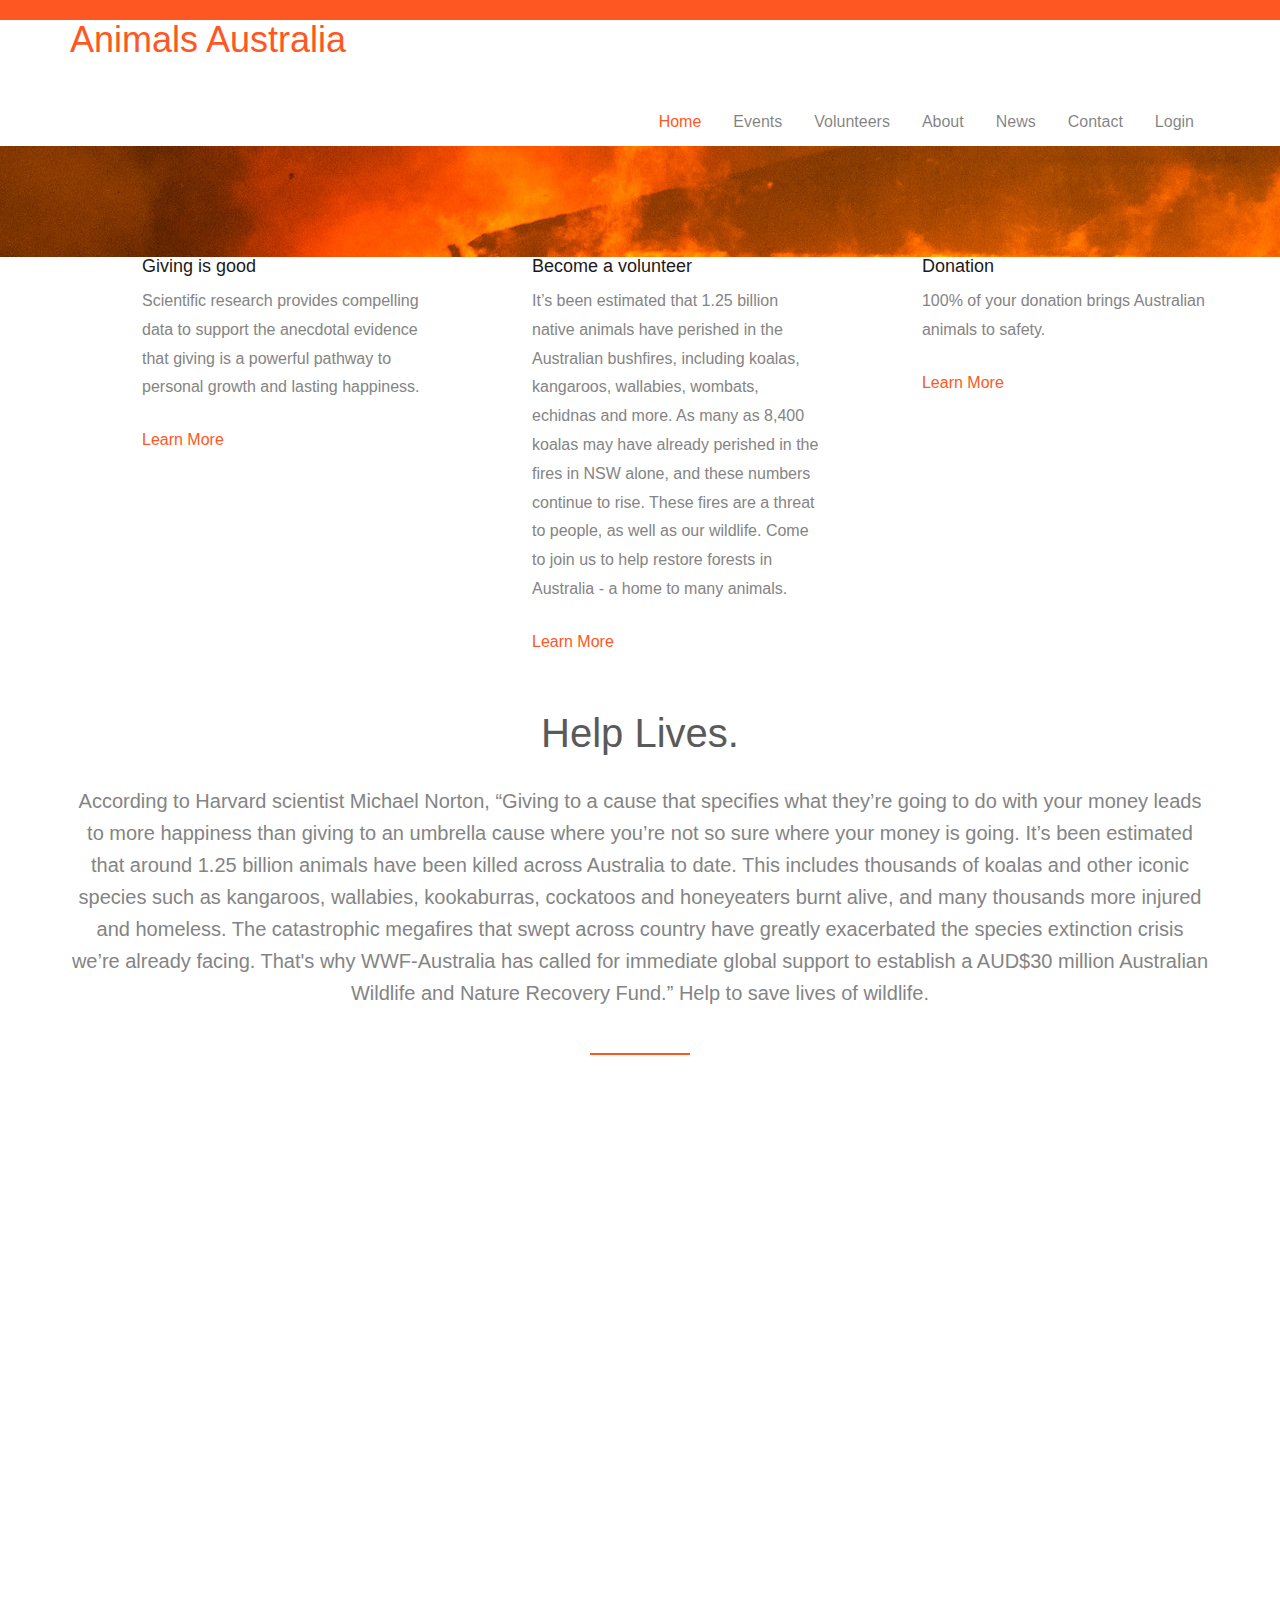
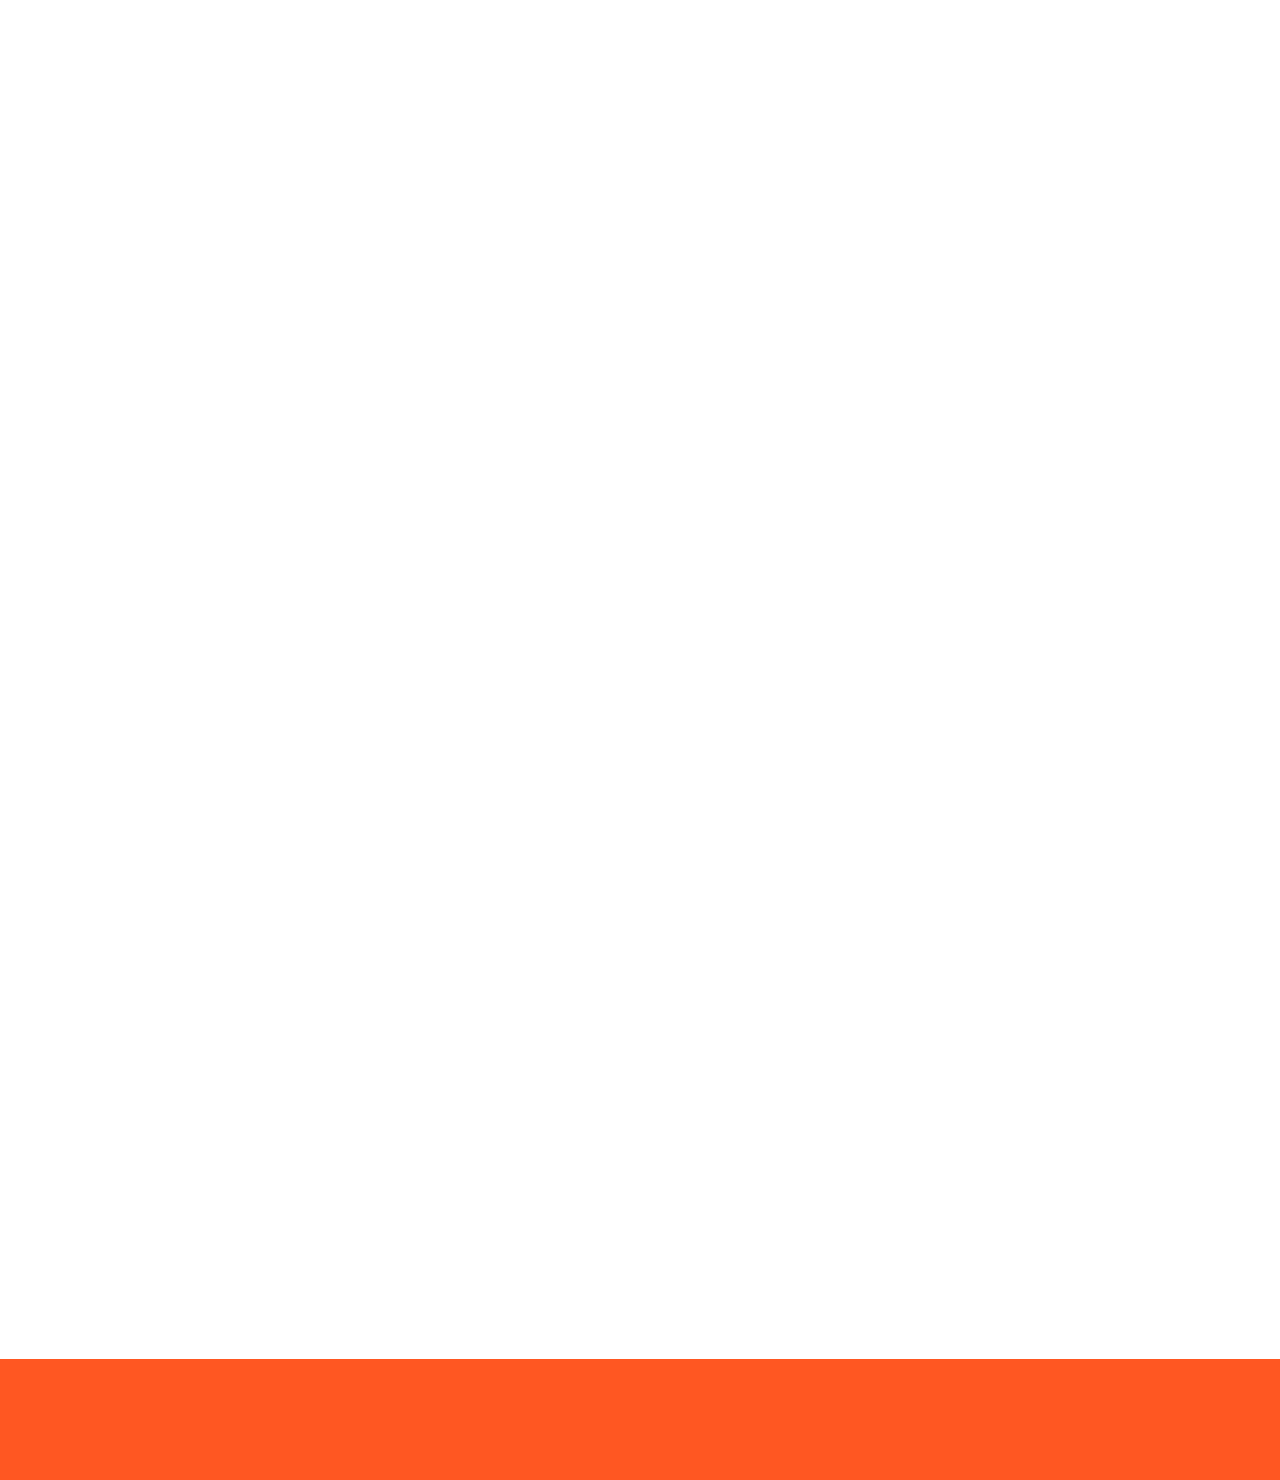
==== commit afc5a9f4: "Merge branch 'adamson' of https://github.com/AdamsonA/Web-Dev-Mid-Term into solaleh" ====
--- a/index.html
+++ b/index.html
@@ -16,7 +16,7 @@
 
 	<link rel="stylesheet" href="css/animate.css">
 
-  <link rel="stylesheet" href="css/icomoon.css">
+
 
 	<link rel="stylesheet" href="css/bootstrap.css">
 
@@ -31,8 +31,8 @@
 
 	</head>
 	<body>
-		<div id="main-wrapper">
-		<div id="main-page">
+		<div id="fh5co-wrapper">
+		<div id="fh5co-page">
 		<div class="header-top">
 			<div class="container">
 				<div class="row">
@@ -40,22 +40,22 @@
 				</div>
 			</div>
 		</div>
-		<header id="main-header-section" class="sticky-banner">
+		<header id="fh5co-header-section" class="sticky-banner">
 			<div class="container">
 				<div class="nav-header">
-					<a href="#" class="js-main-nav-toggle main-nav-toggle dark"><i></i></a>
-					<h1 id="main-logo"><a href="index.html">Animals Australia</a></h1>
-
-					<nav id="main-menu-wrap" role="navigation">
-						<ul class="sf-menu" id="main-primary-menu">
+					<a href="#" class="js-fh5co-nav-toggle fh5co-nav-toggle dark"><i></i></a>
+					<h1 id="fh5co-logo"><a href="index.html">Animals Australia</a></h1>
+					<!-- START #fh5co-menu-wrap -->
+					<nav id="fh5co-menu-wrap" role="navigation">
+						<ul class="sf-menu" id="fh5co-primary-menu">
 							<li class="active">
 								<a href="index.html">Home</a>
 							</li>
 							<li>
-								<a href="#">Events</a>
+								<a href="#" class="fh5co-sub-ddown">Events</a>
 							</li>
 							<li>
-								<a href="#">Volunteers</a>
+								<a href="#" class="fh5co-sub-ddown">Volunteers</a>
 							</li>
 							<li><a href="about.html">About</a></li>
 							<li><a href="blog.html">News</a></li>
@@ -69,9 +69,9 @@
 
 
 
-		<div class="main-hero">
-			<div class="main-overlay"></div>
-			<div class="main-cover text-center" data-stellar-background-ratio="0.5" style="background-image: url(images/main.jpg);">
+		<div class="fh5co-hero">
+			<div class="fh5co-overlay"></div>
+			<div class="fh5co-cover text-center" data-stellar-background-ratio="0.5" style="background-image: url(images/main.jpg);">
 				<div class="desc animate-box">
 					<h2><strong>Donate</strong> for the <strong>Animals in Australia</strong></h2>
 					<span> Help us save wildlife, and now the fires have cleared, restore our lost forests.</span>
@@ -81,7 +81,7 @@
 
 		</div>
 		<!-- end:header-top -->
-		<div id="main-features">
+		<div id="fh5co-features">
 			<div class="container">
 				<div class="row">
 					<div class="col-md-4">
@@ -124,7 +124,7 @@
 			</div>
 		</div>
 
-		<div id="main-feature-product" class="main-section-gray">
+		<div id="fh5co-feature-product" class="fh5co-section-gray">
 			<div class="container">
 				<div class="row">
 					<div class="col-md-12 text-center heading-section">
@@ -156,7 +156,11 @@
 		</div>
 
 
-		<div id="main-content-section" class="main-section-gray">
+
+
+
+
+		<div id="fh5co-content-section" class="fh5co-section-gray">
 			<div class="container">
 				<div class="row">
 					<div class="col-md-8 col-md-offset-2 text-center heading-section animate-box">
@@ -184,7 +188,7 @@
 				<div class="container">
 					<div class="row">
 						<div class="col-md-6 col-md-offset-3 text-center">
-							<p class="main-social-icons">
+							<p class="fh5co-social-icons">
 								<a href="#"><i class="icon-twitter2"></i></a>
 								<a href="#"><i class="icon-facebook2"></i></a>
 								<a href="#"><i class="icon-instagram"></i></a>
@@ -199,10 +203,10 @@
 
 
 	</div>
-
+	<!-- fh5co-page -->
 
 	</div>
-
+	<!-- fh5co-wrapper -->
 
 
 	<!-- jQuery -->
--- a/css/style.css
+++ b/css/style.css
@@ -5,7 +5,12 @@
   font-weight: normal;
   font-style: normal;
 }
-
+/* =======================================================
+*
+* 	Template Style 
+*	Edit this section
+*
+* ======================================================= */
 body {
   font-family: "Open Sans", Arial, sans-serif;
   line-height: 1.6;
@@ -15,7 +20,7 @@
   font-weight: 300;
   overflow-x: hidden;
 }
-body.main-offcanvas {
+body.wmt-offcanvas {
   overflow: hidden;
 }
 
@@ -63,7 +68,7 @@
   background: #ff5722;
 }
 
-#main-header {
+#wmt-header {
   position: relative;
   margin-bottom: 0;
   z-index: 9999999;
@@ -83,17 +88,23 @@
   padding: 10px 0;
   background: #ff5722;
 }
-
-.header-top  a:first-child {
+.header-top .wmt-link a {
+  margin-left: 10px;
+  font-size: 13px;
+  color: rgba(255, 255, 255, 0.7);
+}
+.header-top .wmt-link a:first-child {
   margin-left: 0;
 }
-
-@media screen and (max-width: 768px) {
-  .header-top {
+.header-top .wmt-link a:hover {
+  color: white !important;
+}
+@media screen and (max-width: 768px) {
+  .header-top .wmt-link {
     text-align: center;
   }
 }
-.header-top  a {
+.header-top .wmt-social a {
   color: rgba(255, 255, 255, 0.7);
   font-size: 14px;
   margin-right: 15px;
@@ -102,14 +113,14 @@
   -o-transition: 0.5s, ease-in-out;
   transition: 0.5s, ease-in-out;
 }
-.header-top  a:last-child {
+.header-top .wmt-social a:last-child {
   margin-right: 0;
 }
-.header-top  a:hover, .header-top  a:focus, .header-top  a:active {
+.header-top .wmt-social a:hover, .header-top .wmt-social a:focus, .header-top .wmt-social a:active {
   text-decoration: none;
   color: white !important;
 }
-.header-top a:hover i, .header-top  a:focus i, .header-top  a:active i {
+.header-top .wmt-social a:hover i, .header-top .wmt-social a:focus i, .header-top .wmt-social a:active i {
   -webkit-transform: scale(1.2);
   -moz-transform: scale(1.2);
   -ms-transform: scale(1.2);
@@ -117,28 +128,28 @@
   transform: scale(1.2);
 }
 @media screen and (max-width: 768px) {
-  .header-top  {
+  .header-top .wmt-social {
     text-align: center !important;
   }
 }
 
-.main-cover,
-.main-hero {
+.wmt-cover,
+.wmt-hero {
   position: relative;
   height: 800px;
 }
 @media screen and (max-width: 768px) {
-  .main-cover,
-  .main-hero {
+  .wmt-cover,
+  .wmt-hero {
     height: 700px;
   }
 }
-.main-cover.main-hero-2,
-.main-hero.main-hero-2 {
+.wmt-cover.wmt-hero-2,
+.wmt-hero.wmt-hero-2 {
   height: 600px;
 }
-.main-cover.main-hero-2 .main-overlay,
-.main-hero.main-hero-2 .main-overlay {
+.wmt-cover.wmt-hero-2 .wmt-overlay,
+.wmt-hero.wmt-hero-2 .wmt-overlay {
   position: absolute !important;
   width: 100%;
   top: 0;
@@ -149,7 +160,7 @@
   background: rgba(0, 0, 0, 0.2);
 }
 
-.main-overlay {
+.wmt-overlay {
   position: absolute !important;
   width: 100%;
   top: 0;
@@ -161,30 +172,30 @@
   background: rgba(0, 0, 0, 0.2);
 }
 
-.margin-cover {
+.wmt-cover {
   background-size: cover;
   position: relative;
 }
 @media screen and (max-width: 768px) {
-  .main-cover {
+  .wmt-cover {
     heifght: inherit;
     padding: 3em 0;
   }
 }
-.main-cover .btn {
+.wmt-cover .btn {
   padding: 1em 2em;
   opacity: .9;
 }
-.main-cover.main-cover_2 {
+.wmt-cover.wmt-cover_2 {
   height: 600px;
 }
 @media screen and (max-width: 768px) {
-  .main-cover.main-cover_2 {
+  .wmt-cover.wmt-cover_2 {
     heifght: inherit;
     padding: 3em 0;
   }
 }
-.main-cover .desc {
+.wmt-cover .desc {
   top: 50%;
   position: absolute;
   width: 100%;
@@ -193,43 +204,43 @@
   color: #fff;
 }
 @media screen and (max-width: 768px) {
-  .main-cover .desc {
+  .wmt-cover .desc {
     padding-left: 15px;
     padding-right: 15px;
   }
 }
-.main-cover .desc h2 {
+.wmt-cover .desc h2 {
   color: #fff;
   text-transform: uppercase;
   font-size: 60px;
   margin-bottom: 10px;
   font-weight: 300 !important;
 }
-.main-cover .desc h2 strong {
+.wmt-cover .desc h2 strong {
   font-weight: 700;
 }
 @media screen and (max-width: 768px) {
-  .main-cover .desc h2 {
+  .wmt-cover .desc h2 {
     font-size: 40px;
   }
 }
-.main-cover .desc span {
+.wmt-cover .desc span {
   display: block;
   margin-bottom: 30px;
   font-size: 28px;
   letter-spacing: 1px;
 }
-.main-cover .desc span a {
+.wmt-cover .desc span a {
   color: #fff;
 }
-.main-cover .desc span a:hover, .main-cover .desc span a:focus {
+.wmt-cover .desc span a:hover, .wmt-cover .desc span a:focus {
   color: #fff !important;
 }
-.main-cover .desc span a:hover.btn, .main-cover .desc span a:focus.btn {
+.wmt-cover .desc span a:hover.btn, .wmt-cover .desc span a:focus.btn {
   border: 2px solid #fff !important;
   background: transparent !important;
 }
-.main-cover .desc span a.main-site-name {
+.wmt-cover .desc span a.wmt-site-name {
   padding-bottom: 2px;
   border-bottom: 1px solid rgba(255, 255, 255, 0.7);
 }
@@ -339,7 +350,7 @@
   border-left-color: #ccc;
 }
 
-#main-header-section {
+#wmt-header-section {
   padding: 0;
   position: relative;
   left: 0;
@@ -354,7 +365,7 @@
   width: 100%;
 }
 
-#main-logo {
+#wmt-logo {
   position: relative;
   z-index: 2;
   font-size: 22px;
@@ -363,38 +374,38 @@
   font-weight: 700;
   float: left;
 }
-#main-logo span {
+#wmt-logo span {
   font-weight: 700;
 }
 @media screen and (max-width: 768px) {
-  #main-logo {
+  #wmt-logo {
     width: 100%;
     float: none;
     text-align: center;
   }
 }
-#main-logo a {
+#wmt-logo a {
   color: #ff5722;
 }
-#main-logo a:hover, #main-logo a:focus {
+#wmt-logo a:hover, #wmt-logo a:focus {
   color: #ff5722 !important;
 }
 
-#main-menu-wrap {
+#wmt-menu-wrap {
   position: relative;
   z-index: 2;
   display: block;
   float: right;
   margin-top: 15px;
 }
-#main-menu-wrap .sf-menu a {
+#wmt-menu-wrap .sf-menu a {
   padding: 1em .75em;
 }
 
-#main-primary-menu > li > ul li.active > a {
+#wmt-primary-menu > li > ul li.active > a {
   color: #ff5722 !important;
 }
-#main-primary-menu > li > .sf-with-ul:after {
+#wmt-primary-menu > li > .sf-with-ul:after {
   border: none !important;
   font-family: 'icomoon';
   speak: none;
@@ -403,6 +414,7 @@
   font-variant: normal;
   text-transform: none;
   line-height: 1;
+  /* Better Font Rendering =========== */
   -webkit-font-smoothing: antialiased;
   -moz-osx-font-smoothing: grayscale;
   position: absolute;
@@ -414,10 +426,10 @@
   content: "\e922";
   color: rgba(0, 0, 0, 0.5);
 }
-#main-primary-menu > li > ul li {
-  position: relative;
-}
-#main-primary-menu > li > ul li > .sf-with-ul:after {
+#wmt-primary-menu > li > ul li {
+  position: relative;
+}
+#wmt-primary-menu > li > ul li > .sf-with-ul:after {
   border: none !important;
   font-family: 'icomoon';
   speak: none;
@@ -426,6 +438,7 @@
   font-variant: normal;
   text-transform: none;
   line-height: 1;
+  /* Better Font Rendering =========== */
   -webkit-font-smoothing: antialiased;
   -moz-osx-font-smoothing: grayscale;
   position: absolute;
@@ -437,7 +450,7 @@
   color: rgba(0, 0, 0, 0.5);
 }
 
-#main-primary-menu .main-sub-menu {
+#wmt-primary-menu .wmt-sub-menu {
   padding: 10px 7px 10px;
   background: #fff;
   left: 0;
@@ -451,11 +464,11 @@
   -o-box-shadow: 0 5px 15px rgba(0, 0, 0, 0.15);
   box-shadow: 0 5px 15px rgba(0, 0, 0, 0.15);
 }
-#main-primary-menu .main-sub-menu > li > .main-sub-menu {
+#wmt-primary-menu .wmt-sub-menu > li > .wmt-sub-menu {
   left: 100%;
 }
 
-#main-primary-menu .main-sub-menu:before {
+#wmt-primary-menu .wmt-sub-menu:before {
   position: absolute;
   top: -9px;
   left: 20px;
@@ -464,7 +477,7 @@
   content: '';
 }
 
-#main-primary-menu .main-sub-menu:after {
+#wmt-primary-menu .wmt-sub-menu:after {
   position: absolute;
   top: -8px;
   left: 21px;
@@ -477,12 +490,12 @@
   content: '';
 }
 
-#main-primary-menu .main-sub-menu .main-sub-menu:before {
+#wmt-primary-menu .wmt-sub-menu .wmt-sub-menu:before {
   top: 6px;
   left: 100%;
 }
 
-#main-primary-menu .main-sub-menu .main-sub-menu:after {
+#wmt-primary-menu .wmt-sub-menu .wmt-sub-menu:after {
   top: 7px;
   right: 100%;
   border: none !important;
@@ -500,7 +513,7 @@
   display: none;
 }
 
-#main-primary-menu .main-sub-menu a {
+#wmt-primary-menu .wmt-sub-menu a {
   letter-spacing: 0;
   padding: 0 15px;
   font-size: 18px;
@@ -509,27 +522,30 @@
   text-transform: none;
   background: none;
 }
-#main-primary-menu .main-sub-menu a:hover {
+#wmt-primary-menu .wmt-sub-menu a:hover {
   color: #ff5722 !important;
 }
 
-
-#main-content-section,
-
-#main-blog-section,
-#main-features {
+#wmt-work-section,
+#wmt-services-section,
+#wmt-content-section,
+#wmt-work-section_2,
+#wmt-blog-section,
+#wmt-features {
   padding: 7em 0;
 }
 @media screen and (max-width: 768px) {
-
-  #main-content-section,
-  #main-blog-section,
-  #main-features {
+  #wmt-work-section,
+  #wmt-services-section,
+  #wmt-content-section,
+  #wmt-work-section_2,
+  #wmt-blog-section,
+  #wmt-features {
     padding: 4em 0;
   }
 }
 
-.main-section-gray {
+.wmt-section-gray {
   background: rgba(0, 0, 0, 0.04);
 }
 
@@ -666,17 +682,17 @@
   line-height: 1.8;
 }
 
-#main-portfolio {
+#wmt-portfolio {
   padding: 7em 0;
   min-height: 500px;
 }
 @media screen and (max-width: 768px) {
-  #main-portfolio {
+  #wmt-portfolio {
     padding: 3em 0;
   }
 }
 
-#main-portfolio-list {
+#wmt-portfolio-list {
   flex-wrap: wrap;
   -webkit-flex-wrap: wrap;
   -moz-flex-wrap: wrap;
@@ -691,7 +707,7 @@
   margin: 0;
   width: 100%;
 }
-#main-portfolio-list li {
+#wmt-portfolio-list li {
   display: block;
   padding: 0;
   margin: 0 0 10px 1%;
@@ -705,18 +721,18 @@
   position: relative;
 }
 @media screen and (max-width: 480px) {
-  #main-portfolio-list li {
+  #wmt-portfolio-list li {
     margin-left: 0;
   }
 }
-#main-portfolio-list li a {
+#wmt-portfolio-list li a {
   min-height: 400px;
   padding: 2em;
   position: relative;
   width: 100%;
   display: block;
 }
-#main-portfolio-list li a:before {
+#wmt-portfolio-list li a:before {
   position: absolute;
   top: 0;
   left: 0;
@@ -729,10 +745,10 @@
   transition: 0.5s;
   background: transparent;
 }
-#main-portfolio-list li a:hover:before {
+#wmt-portfolio-list li a:hover:before {
   background: rgba(0, 0, 0, 0.5);
 }
-#main-portfolio-list li a .case-studies-summary {
+#wmt-portfolio-list li a .case-studies-summary {
   width: auto;
   bottom: 2em;
   left: 2em;
@@ -741,158 +757,202 @@
   z-index: 100;
 }
 @media screen and (max-width: 768px) {
-  #main-portfolio-list li a .case-studies-summary {
+  #wmt-portfolio-list li a .case-studies-summary {
     bottom: 1em;
     left: 1em;
     right: 1em;
   }
 }
-#main-portfolio-list li a .case-studies-summary span {
+#wmt-portfolio-list li a .case-studies-summary span {
   text-transform: uppercase;
   letter-spacing: 2px;
   font-size: 13px;
   color: rgba(255, 255, 255, 0.7);
 }
-#main-portfolio-list li a .case-studies-summary h2 {
+#wmt-portfolio-list li a .case-studies-summary h2 {
   color: #fff;
   margin-bottom: 0;
 }
 @media screen and (max-width: 768px) {
-  #main-portfolio-list li a .case-studies-summary h2 {
+  #wmt-portfolio-list li a .case-studies-summary h2 {
     font-size: 20px;
   }
 }
-#main-portfolio-list li.two-third {
+#wmt-portfolio-list li.two-third {
   width: 65.6%;
 }
 @media screen and (max-width: 768px) {
-  #main-portfolio-list li.two-third {
+  #wmt-portfolio-list li.two-third {
     width: 49%;
   }
 }
 @media screen and (max-width: 480px) {
-  #main-portfolio-list li.two-third {
+  #wmt-portfolio-list li.two-third {
     width: 100%;
   }
 }
-#main-portfolio-list li.one-third {
+#wmt-portfolio-list li.one-third {
   width: 32.3%;
 }
 @media screen and (max-width: 768px) {
-  #main-portfolio-list li.one-third {
+  #wmt-portfolio-list li.one-third {
     width: 49%;
   }
 }
 @media screen and (max-width: 480px) {
-  #main-portfolio-list li.one-third {
+  #wmt-portfolio-list li.one-third {
     width: 100%;
   }
 }
-#main-portfolio-list li.one-half {
+#wmt-portfolio-list li.one-half {
   width: 49%;
 }
 @media screen and (max-width: 480px) {
-  #main-portfolio-list li.one-half {
+  #wmt-portfolio-list li.one-half {
     width: 100%;
   }
 }
 
-#main-features {
+#wmt-features {
   padding: 4em 0;
 }
-#main-features .feature-left {
+#wmt-features .feature-left {
   margin-bottom: 0;
 }
 @media screen and (max-width: 992px) {
-  #main-features .feature-left {
+  #wmt-features .feature-left {
     margin-bottom: 30px;
   }
 }
-#main-features .feature-left .icon i {
+#wmt-features .feature-left .icon i {
   color: #d9d9d9 !important;
 }
-#main-features .feature-left .icon {
+#wmt-features .feature-left .icon {
   float: left;
   text-align: center;
   width: 15%;
 }
 @media screen and (max-width: 992px) {
-  #main-features .feature-left .icon {
+  #wmt-features .feature-left .icon {
     width: 10%;
   }
 }
 @media screen and (max-width: 768px) {
-  #main-features .feature-left .icon {
+  #wmt-features .feature-left .icon {
     width: 15%;
   }
 }
-#main-features .feature-left .feature-copy {
+#wmt-features .feature-left .feature-copy {
   float: right;
   width: 80%;
 }
 @media screen and (max-width: 992px) {
-  #main-features .feature-left .feature-copy {
+  #wmt-features .feature-left .feature-copy {
     width: 90%;
   }
 }
 @media screen and (max-width: 768px) {
-  #main-features .feature-left .feature-copy {
+  #wmt-features .feature-left .feature-copy {
     width: 85%;
   }
 }
 @media screen and (max-width: 480px) {
-  #main-features .feature-left .feature-copy {
+  #wmt-features .feature-left .feature-copy {
     width: 80%;
   }
 }
-#main-features .feature-left h3 {
+#wmt-features .feature-left h3 {
   text-transform: uppercase;
   font-size: 14px;
   font-weight: 700;
 }
-#main-features .feature-left p {
+#wmt-features .feature-left p {
   font-size: 15px;
 }
-#main-features .feature-left p:last-child {
+#wmt-features .feature-left p:last-child {
   margin-bottom: 0;
 }
 
-#main-feature-product {
+#wmt-feature-product {
   padding: 7em 0;
 }
 
-#main-services, #main-about, #main-contact {
+#wmt-services, #wmt-about, #wmt-contact {
   padding: 7em 0;
 }
 @media screen and (max-width: 768px) {
-  #main-services, #main-about, #main-contact {
+  #wmt-services, #wmt-about, #wmt-contact {
     padding: 4em 0;
   }
 }
 
-
-#main-contact .contact-info {
+#wmt-services .wmt-number {
+  font-size: 30px;
+  color: #ff5722;
+  position: relative;
+  padding-top: 10px;
+  font-style: italic;
+  display: -moz-inline-stack;
+  display: inline-block;
+  zoom: 1;
+  *display: inline;
+}
+#wmt-services .wmt-number:before {
+  position: absolute;
+  content: "";
+  width: 100%;
+  height: 3px;
+  top: 0;
+  left: 0;
+  background: #ff5722;
+}
+#wmt-services .wmt-icon {
+  margin-bottom: 30px;
+  margin-top: 50px;
+  position: relative;
+  display: -moz-inline-stack;
+  display: inline-block;
+  zoom: 1;
+  *display: inline;
+}
+@media screen and (max-width: 768px) {
+  #wmt-services .wmt-icon {
+    margin-top: 0px;
+    float: none;
+  }
+}
+#wmt-services .wmt-icon i {
+  font-size: 200px;
+  color: #ff5722;
+}
+@media screen and (max-width: 768px) {
+  #wmt-services .wmt-icon i {
+    font-size: 100px;
+  }
+}
+
+#wmt-contact .contact-info {
   margin: 0;
   padding: 0;
 }
-#main-contact .contact-info li {
+#wmt-contact .contact-info li {
   list-style: none;
   margin: 0 0 20px 0;
   position: relative;
   padding-left: 40px;
 }
-#main-contact .contact-info li i {
+#wmt-contact .contact-info li i {
   position: absolute;
   top: .3em;
   left: 0;
   font-size: 22px;
   color: rgba(0, 0, 0, 0.3);
 }
-#main-contact .contact-info li a {
+#wmt-contact .contact-info li a {
   font-weight: 400 !important;
   color: rgba(0, 0, 0, 0.3);
 }
-#main-contact .form-control {
+#wmt-contact .form-control {
   -webkit-box-shadow: none;
   -moz-box-shadow: none;
   -ms-box-shadow: none;
@@ -907,29 +967,95 @@
   -ms-border-radius: 0px;
   border-radius: 0px;
 }
-#main-contact .form-control:focus, #main-contact .form-control:active {
+#wmt-contact .form-control:focus, #wmt-contact .form-control:active {
   border-bottom: 1px solid rgba(0, 0, 0, 0.5);
 }
-#main-contact input[type="text"] {
+#wmt-contact input[type="text"] {
   height: 50px;
 }
-#main-contact .form-group {
+#wmt-contact .form-group {
   margin-bottom: 30px;
 }
 
-
-.main-blog {
+.wmt-testimonial, .wmt-team {
+  position: relative;
+  background: #fff;
+  padding: 4em 0;
+  border-radius: 5px;
+}
+@media screen and (max-width: 768px) {
+  .wmt-testimonial, .wmt-team {
+    border-right: 0;
+    margin-bottom: 80px;
+  }
+}
+.wmt-testimonial h2, .wmt-team h2 {
+  font-size: 16px;
+  letter-spacing: 2px;
+  text-transform: uppercase;
+  font-weight: bold;
+  margin-bottom: 50px;
+}
+.wmt-testimonial figure, .wmt-team figure {
+  position: absolute;
+  top: -50px;
+  left: 50%;
+  margin-left: -65px;
+  background-size: cover;
+}
+.wmt-testimonial figure img, .wmt-team figure img {
+  width: 130px;
+  height: 130px;
+  border: 10px solid #fff;
+  background-size: cover;
+  -webkit-border-radius: 50%;
+  -moz-border-radius: 50%;
+  -ms-border-radius: 50%;
+  border-radius: 50%;
+}
+.wmt-testimonial > div, .wmt-team > div {
+  padding: 30px 30px 0 30px;
+}
+.wmt-testimonial > div h3, .wmt-team > div h3 {
+  margin-bottom: 0;
+  font-size: 20px;
+  color: #ff5722;
+}
+.wmt-testimonial > div .position, .wmt-team > div .position {
+  color: #d9d9d9;
+  margin-bottom: 30px;
+}
+.wmt-testimonial > div,
+.wmt-testimonial blockquote, .wmt-team > div,
+.wmt-team blockquote {
+  border: none;
+  margin-bottom: 20px;
+  padding-top: 30px;
+}
+.wmt-testimonial > div p,
+.wmt-testimonial blockquote p, .wmt-team > div p,
+.wmt-team blockquote p {
+  font-size: 18px;
+  line-height: 1.6em;
+  color: #555555;
+}
+.wmt-testimonial span, .wmt-team span {
+  font-style: italic;
+  color: #b3b3b3;
+}
+
+.wmt-blog {
   margin-bottom: 60px;
 }
-.main-blog a img {
+.wmt-blog a img {
   width: 100%;
 }
 @media screen and (max-width: 768px) {
-  .main-blog {
+  .wmt-blog {
     width: 100%;
   }
 }
-.main-blog .blog-text {
+.wmt-blog .blog-text {
   margin-bottom: 30px;
   position: relative;
   background: #fff;
@@ -943,45 +1069,73 @@
   -moz-box-shadow: 0px 10px 20px -12px rgba(0, 0, 0, 0.18);
   box-shadow: 0px 10px 20px -12px rgba(0, 0, 0, 0.18);
 }
-.main-blog .blog-text span {
+.wmt-blog .blog-text span {
   display: inline-block;
   margin-bottom: 20px;
 }
-.main-blog .blog-text span.posted_by {
+.wmt-blog .blog-text span.posted_by {
   font-style: italic;
   color: rgba(0, 0, 0, 0.3);
   font-size: 18px;
 }
-.main-blog .blog-text span.comment {
+.wmt-blog .blog-text span.comment {
   float: right;
 }
-.main-blog .blog-text span.comment a {
+.wmt-blog .blog-text span.comment a {
   color: rgba(0, 0, 0, 0.3);
 }
-.main-blog .blog-text span.comment a i {
+.wmt-blog .blog-text span.comment a i {
   color: #ff5722;
   padding-left: 7px;
 }
-.main-blog .blog-text h3 {
+.wmt-blog .blog-text h3 {
   font-size: 20px;
   margin-bottom: 20px;
   font-weight: 300;
   line-height: 1.5;
 }
-.main-blog .blog-text h3 a {
+.wmt-blog .blog-text h3 a {
   color: rgba(0, 0, 0, 0.6);
 }
 
-
-
-.main-social-icons > a {
+#wmt-start-project-section {
+  padding: 7em 0;
+  background: #F64E8B;
+}
+#wmt-start-project-section h2 {
+  color: white;
+  font-size: 60px;
+  text-transform: uppercase;
+  font-weight: 300;
+}
+@media screen and (max-width: 768px) {
+  #wmt-start-project-section h2 {
+    font-size: 30px;
+  }
+}
+#wmt-start-project-section a:hover, #wmt-start-project-section a:focus, #wmt-start-project-section a:active {
+  color: white !important;
+}
+
+#map {
+  width: 100%;
+  height: 500px;
+  position: relative;
+}
+@media screen and (max-width: 768px) {
+  #map {
+    height: 200px;
+  }
+}
+
+.wmt-social-icons > a {
   padding: 4px 10px;
   color: #ff5722;
 }
-.main-social-icons > a i {
+.wmt-social-icons > a i {
   font-size: 26px;
 }
-.main-social-icons > a:hover, .main-social-icons > a:focus, .main-social-icons > a:active {
+.wmt-social-icons > a:hover, .wmt-social-icons > a:focus, .wmt-social-icons > a:active {
   text-decoration: none;
   color: #5a5a5a;
 }
@@ -1038,25 +1192,25 @@
   opacity: 0;
 }
 
-#main-wrapper {
+#wmt-wrapper {
   overflow-x: hidden;
   position: relative;
 }
 
-.main-offcanvas {
+.wmt-offcanvas {
   overflow: hidden;
 }
-.main-offcanvas #main-wrapper {
+.wmt-offcanvas #wmt-wrapper {
   overflow: hidden !important;
 }
 
-#main-page {
+#wmt-page {
   position: relative;
   -webkit-transition: 0.5s;
   -o-transition: 0.5s;
   transition: 0.5s;
 }
-.main-offcanvas #main-page {
+.wmt-offcanvas #wmt-page {
   -moz-transform: translateX(-240px);
   -webkit-transform: translateX(-240px);
   -ms-transform: translateX(-240px);
@@ -1065,7 +1219,7 @@
 }
 
 @media screen and (max-width: 768px) {
-  #main-menu-wrap {
+  #wmt-menu-wrap {
     display: none;
   }
 }
@@ -1103,32 +1257,32 @@
 #offcanvas-menu ul li a:hover {
   color: #ff5722;
 }
-#offcanvas-menu ul li >  {
+#offcanvas-menu ul li > .wmt-sub-menu {
   margin-top: 9px;
   padding-left: 20px;
 }
 #offcanvas-menu ul li.active > a {
   color: #ff5722;
 }
-#offcanvas-menu ul .main-sub-menu {
+#offcanvas-menu ul .wmt-sub-menu {
   display: block !important;
 }
 
-.main-nav-toggle {
+.wmt-nav-toggle {
   cursor: pointer;
   text-decoration: none;
 }
-.main-nav-toggle.active i::before, .main-nav-toggle.active i::after {
+.wmt-nav-toggle.active i::before, .wmt-nav-toggle.active i::after {
   background: #fff;
 }
-.main-nav-toggle.dark.active i::before, .main-nav-toggle.dark.active i::after {
+.wmt-nav-toggle.dark.active i::before, .wmt-nav-toggle.dark.active i::after {
   background: #fff;
 }
-.main-nav-toggle:hover, .main-nav-toggle:focus, .main-nav-toggle:active {
+.wmt-nav-toggle:hover, .wmt-nav-toggle:focus, .wmt-nav-toggle:active {
   outline: none;
   border-bottom: none !important;
 }
-.main-nav-toggle i {
+.wmt-nav-toggle i {
   position: relative;
   display: -moz-inline-stack;
   display: inline-block;
@@ -1143,7 +1297,7 @@
   background: #fff;
   transition: all .2s ease-out;
 }
-.main-nav-toggle i::before, .main-nav-toggle i::after {
+.wmt-nav-toggle i::before, .wmt-nav-toggle i::after {
   content: '';
   width: 30px;
   height: 2px;
@@ -1154,40 +1308,40 @@
   -o-transition: 0.2s;
   transition: 0.2s;
 }
-.main-nav-toggle.dark i {
+.wmt-nav-toggle.dark i {
   position: relative;
   color: #000;
   background: #000;
   transition: all .2s ease-out;
 }
-.main-nav-toggle.dark i::before, .main-nav-toggle.dark i::after {
+.wmt-nav-toggle.dark i::before, .wmt-nav-toggle.dark i::after {
   background: #000;
   -webkit-transition: 0.2s;
   -o-transition: 0.2s;
   transition: 0.2s;
 }
 
-.main-nav-toggle i::before {
+.wmt-nav-toggle i::before {
   top: -7px;
 }
 
-.main-nav-toggle i::after {
+.wmt-nav-toggle i::after {
   bottom: -7px;
 }
 
-.main-nav-toggle:hover i::before {
+.wmt-nav-toggle:hover i::before {
   top: -10px;
 }
 
-.main-nav-toggle:hover i::after {
+.wmt-nav-toggle:hover i::after {
   bottom: -10px;
 }
 
-.main-nav-toggle.active i {
+.wmt-nav-toggle.active i {
   background: transparent;
 }
 
-.main-nav-toggle.active i::before {
+.wmt-nav-toggle.active i::before {
   top: 0;
   -webkit-transform: rotateZ(45deg);
   -moz-transform: rotateZ(45deg);
@@ -1196,7 +1350,7 @@
   transform: rotateZ(45deg);
 }
 
-.main-nav-toggle.active i::after {
+.wmt-nav-toggle.active i::after {
   bottom: 0;
   -webkit-transform: rotateZ(-45deg);
   -moz-transform: rotateZ(-45deg);
@@ -1205,7 +1359,7 @@
   transform: rotateZ(-45deg);
 }
 
-.main-nav-toggle {
+.wmt-nav-toggle {
   position: absolute;
   top: 0px;
   right: 0px;
@@ -1216,7 +1370,7 @@
   cursor: pointer;
 }
 @media screen and (max-width: 768px) {
-  .main-nav-toggle {
+  .wmt-nav-toggle {
     display: block;
     top: 0px;
     margin-top: 2em;
@@ -1295,3 +1449,26 @@
 .no-js #loader {
   display: none;
 }
+
+.js #loader {
+  display: block;
+  position: absolute;
+  left: 100px;
+  top: 0;
+}
+
+.wmt-loader {
+  position: fixed;
+  left: 0px;
+  top: 0px;
+  width: 100%;
+  height: 100%;
+  z-index: 9999;
+  background: url(../images/hourglass.svg) center no-repeat #222222;
+}
+
+.form-control {
+    margin-bottom: 10px;
+}
+
+/*# sourceMappingURL=style.css.map */
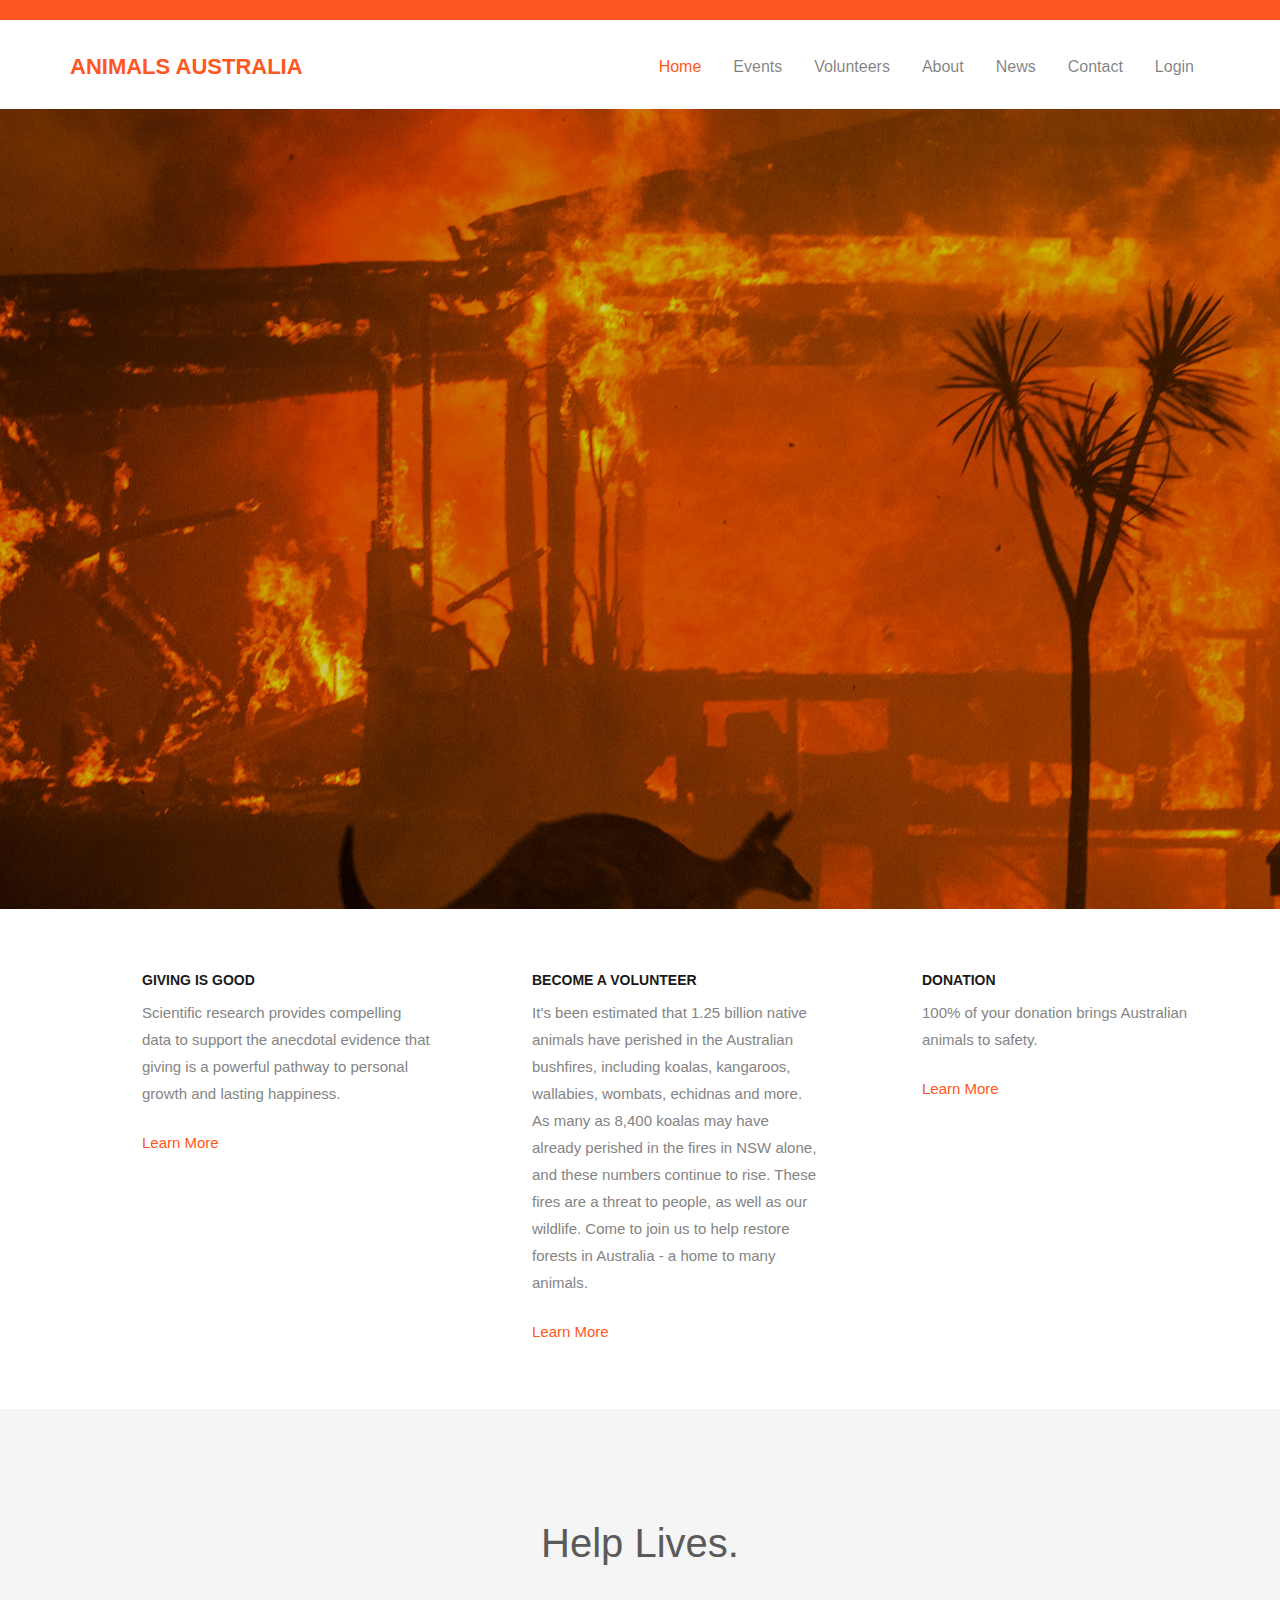
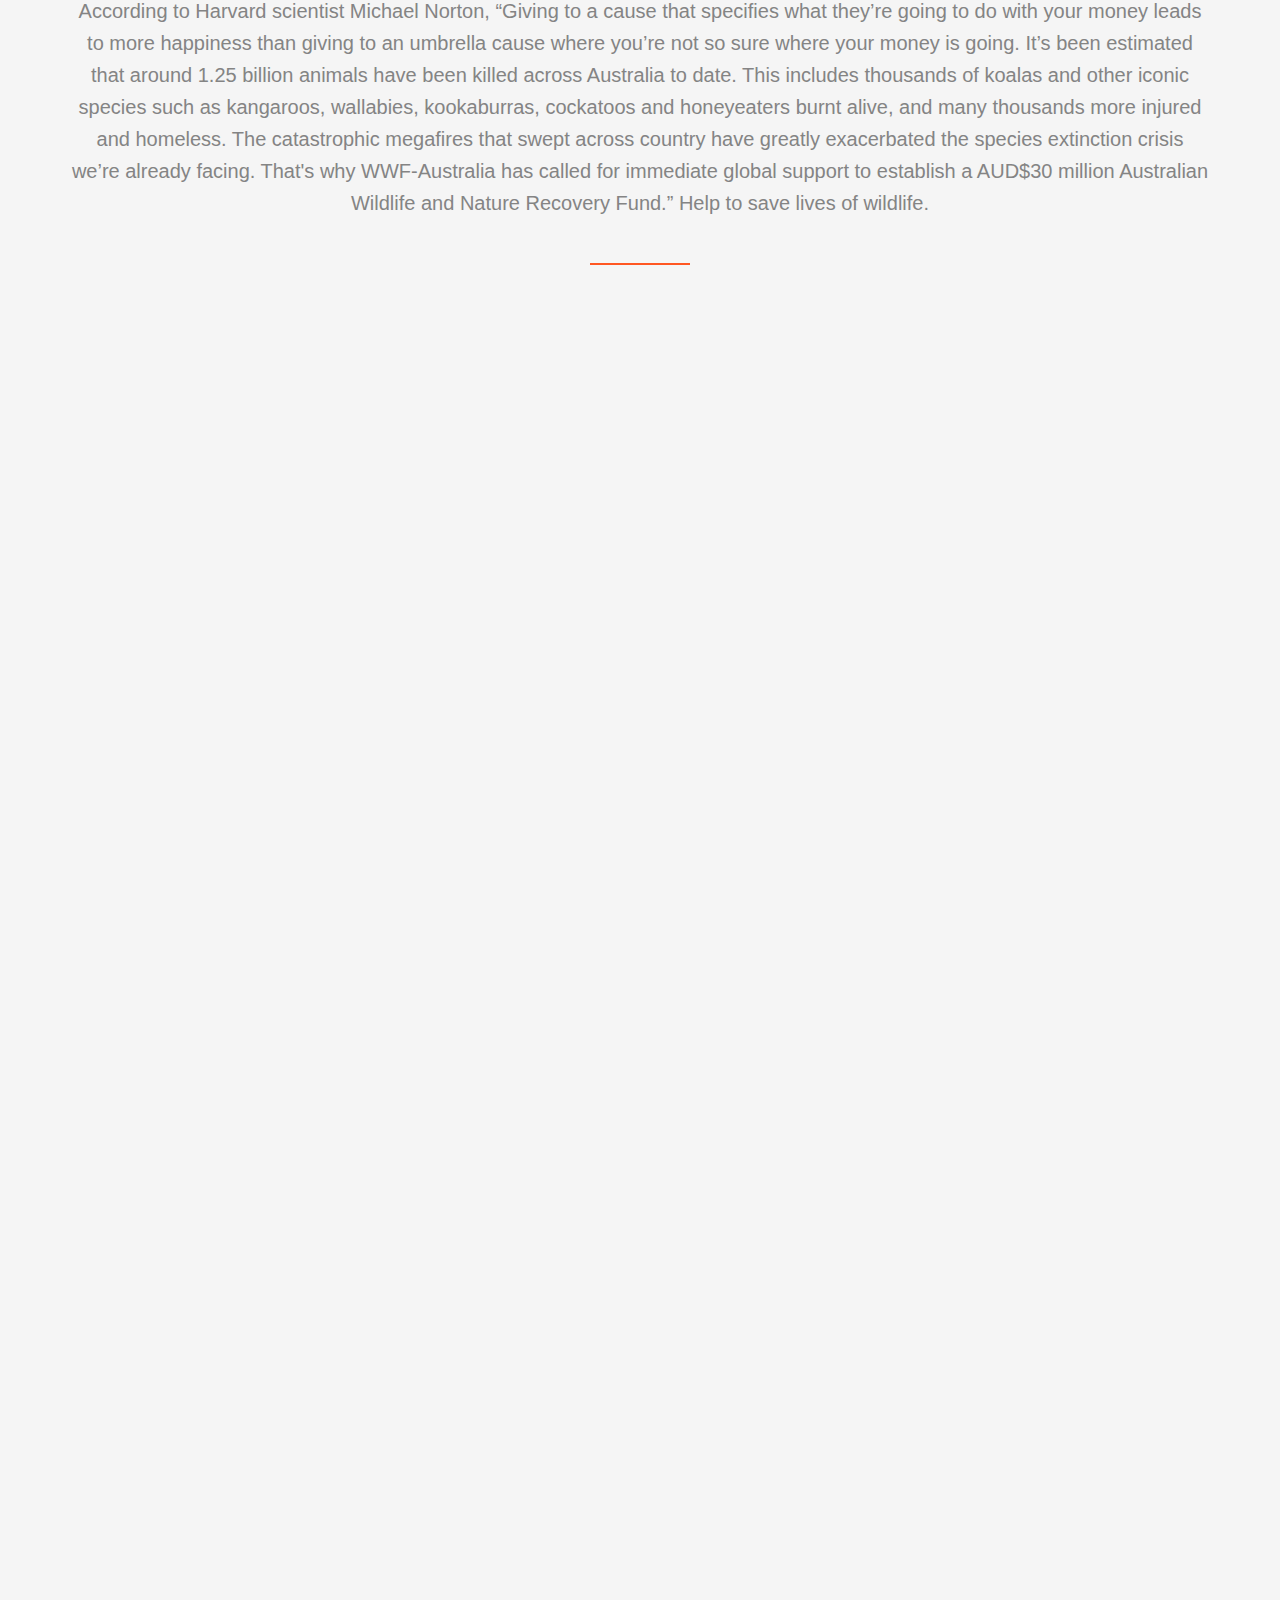
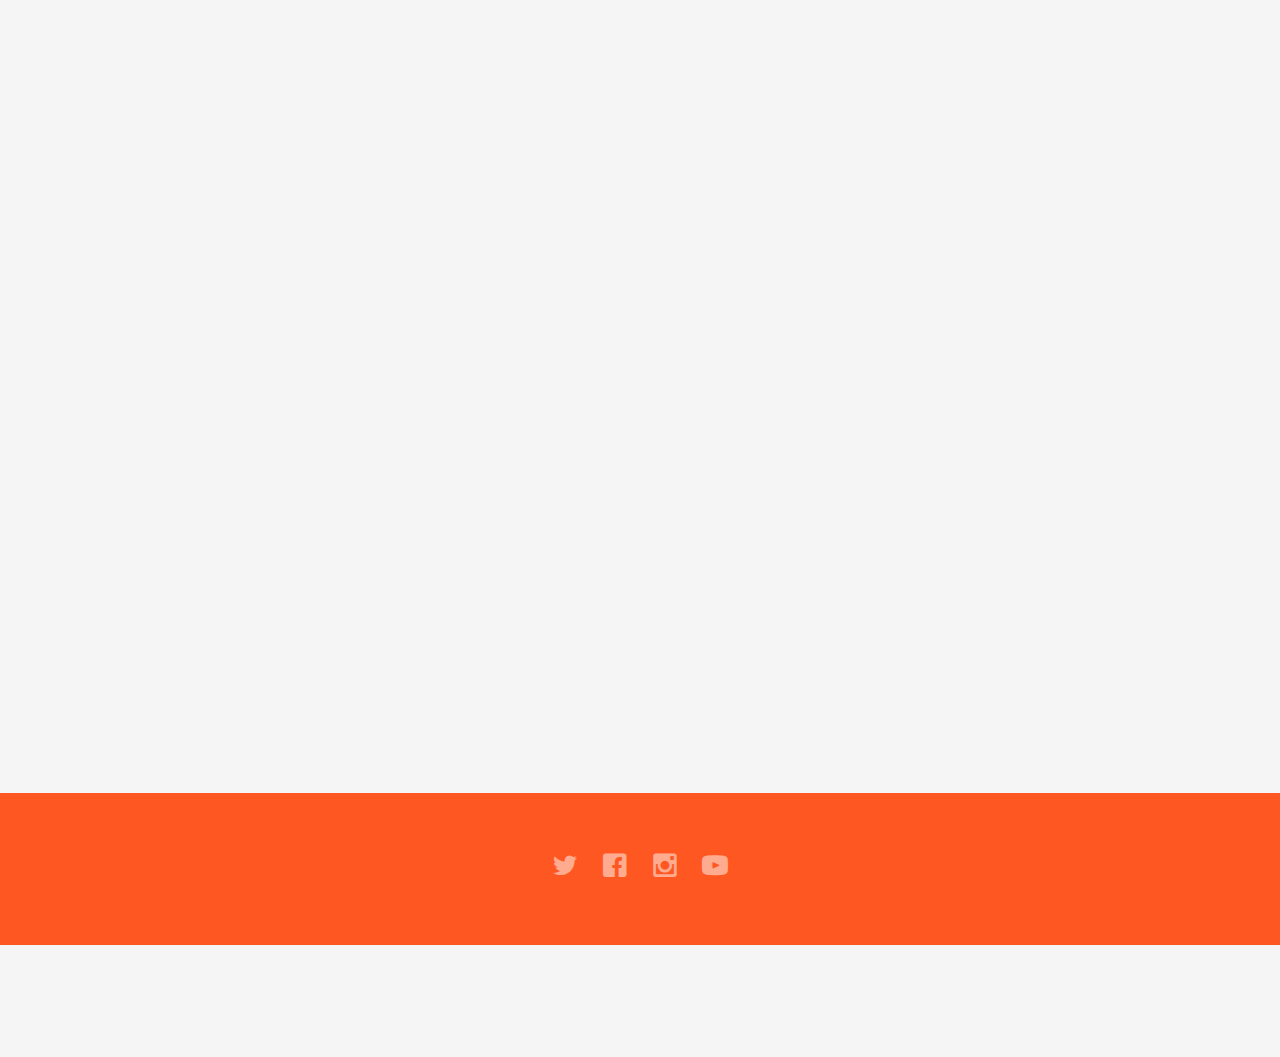
==== commit d1d0786c: "Merge branch 'Anna' of https://github.com/AdamsonA/Web-Dev-Mid-Term into solaleh" ====
--- a/index.html
+++ b/index.html
@@ -16,7 +16,7 @@
 
 	<link rel="stylesheet" href="css/animate.css">
 
-
+  <link rel="stylesheet" href="css/icomoon.css">
 
 	<link rel="stylesheet" href="css/bootstrap.css">
 
@@ -31,8 +31,8 @@
 
 	</head>
 	<body>
-		<div id="fh5co-wrapper">
-		<div id="fh5co-page">
+		<div id="main-wrapper">
+		<div id="main-page">
 		<div class="header-top">
 			<div class="container">
 				<div class="row">
@@ -40,22 +40,22 @@
 				</div>
 			</div>
 		</div>
-		<header id="fh5co-header-section" class="sticky-banner">
+		<header id="main-header-section" class="sticky-banner">
 			<div class="container">
 				<div class="nav-header">
-					<a href="#" class="js-fh5co-nav-toggle fh5co-nav-toggle dark"><i></i></a>
-					<h1 id="fh5co-logo"><a href="index.html">Animals Australia</a></h1>
-					<!-- START #fh5co-menu-wrap -->
-					<nav id="fh5co-menu-wrap" role="navigation">
-						<ul class="sf-menu" id="fh5co-primary-menu">
+					<a href="#" class="js-main-nav-toggle main-nav-toggle dark"><i></i></a>
+					<h1 id="main-logo"><a href="index.html">Animals Australia</a></h1>
+
+					<nav id="main-menu-wrap" role="navigation">
+						<ul class="sf-menu" id="main-primary-menu">
 							<li class="active">
 								<a href="index.html">Home</a>
 							</li>
 							<li>
-								<a href="#" class="fh5co-sub-ddown">Events</a>
+								<a href="#">Events</a>
 							</li>
 							<li>
-								<a href="#" class="fh5co-sub-ddown">Volunteers</a>
+								<a href="#">Volunteers</a>
 							</li>
 							<li><a href="about.html">About</a></li>
 							<li><a href="blog.html">News</a></li>
@@ -69,9 +69,9 @@
 
 
 
-		<div class="fh5co-hero">
-			<div class="fh5co-overlay"></div>
-			<div class="fh5co-cover text-center" data-stellar-background-ratio="0.5" style="background-image: url(images/main.jpg);">
+		<div class="main-hero">
+			<div class="main-overlay"></div>
+			<div class="main-cover text-center" data-stellar-background-ratio="0.5" style="background-image: url(images/main.jpg);">
 				<div class="desc animate-box">
 					<h2><strong>Donate</strong> for the <strong>Animals in Australia</strong></h2>
 					<span> Help us save wildlife, and now the fires have cleared, restore our lost forests.</span>
@@ -81,7 +81,7 @@
 
 		</div>
 		<!-- end:header-top -->
-		<div id="fh5co-features">
+		<div id="main-features">
 			<div class="container">
 				<div class="row">
 					<div class="col-md-4">
@@ -124,7 +124,7 @@
 			</div>
 		</div>
 
-		<div id="fh5co-feature-product" class="fh5co-section-gray">
+		<div id="main-feature-product" class="main-section-gray">
 			<div class="container">
 				<div class="row">
 					<div class="col-md-12 text-center heading-section">
@@ -156,11 +156,7 @@
 		</div>
 
 
-
-
-
-
-		<div id="fh5co-content-section" class="fh5co-section-gray">
+		<div id="main-content-section" class="main-section-gray">
 			<div class="container">
 				<div class="row">
 					<div class="col-md-8 col-md-offset-2 text-center heading-section animate-box">
@@ -188,7 +184,7 @@
 				<div class="container">
 					<div class="row">
 						<div class="col-md-6 col-md-offset-3 text-center">
-							<p class="fh5co-social-icons">
+							<p class="main-social-icons">
 								<a href="#"><i class="icon-twitter2"></i></a>
 								<a href="#"><i class="icon-facebook2"></i></a>
 								<a href="#"><i class="icon-instagram"></i></a>
@@ -203,10 +199,10 @@
 
 
 	</div>
-	<!-- fh5co-page -->
+
 
 	</div>
-	<!-- fh5co-wrapper -->
+
 
 
 	<!-- jQuery -->
--- a/css/icomoon.css
+++ b/css/icomoon.css
@@ -0,0 +1,2567 @@
+@font-face {
+    font-family: 'icomoon';
+    src:    url('fonts/icomoon.eot?1oniuf');
+    src:    url('fonts/icomoon.eot?1oniuf#iefix') format('embedded-opentype'),
+        url('fonts/icomoon.ttf?1oniuf') format('truetype'),
+        url('fonts/icomoon.woff?1oniuf') format('woff'),
+        url('fonts/icomoon.svg?1oniuf#icomoon') format('svg');
+    font-weight: normal;
+    font-style: normal;
+}
+
+[class^="icon-"], [class*=" icon-"] {
+    font-family: 'icomoon' !important;
+    speak: none;
+    font-style: normal;
+    font-weight: normal;
+    font-variant: normal;
+    text-transform: none;
+    line-height: 1;
+
+    -webkit-font-smoothing: antialiased;
+    -moz-osx-font-smoothing: grayscale;
+}
+
+
+
+
+
+.icon-globe:before {
+    content: "\e045";
+}
+
+.icon-map-pin:before {
+    content: "\e047";
+}
+
+.icon-upload:before {
+    content: "\e04c";
+}
+.icon-download:before {
+    content: "\e04d";
+}
+.icon-target:before {
+    content: "\e04e";
+}
+.icon-hazardous:before {
+    content: "\e04f";
+}
+.icon-piechart:before {
+    content: "\e050";
+}
+.icon-speedometer:before {
+    content: "\e051";
+}
+.icon-global:before {
+    content: "\e052";
+}
+.icon-compass:before {
+    content: "\e053";
+}
+.icon-lifesaver:before {
+    content: "\e054";
+}
+.icon-clock:before {
+    content: "\e055";
+}
+.icon-aperture:before {
+    content: "\e056";
+}
+.icon-quote:before {
+    content: "\e057";
+}
+.icon-scope:before {
+    content: "\e058";
+}
+.icon-alarmclock:before {
+    content: "\e059";
+}
+.icon-refresh:before {
+    content: "\e05a";
+}
+.icon-happy:before {
+    content: "\e05b";
+}
+.icon-sad:before {
+    content: "\e05c";
+}
+.icon-facebook:before {
+    content: "\e05d";
+}
+.icon-twitter:before {
+    content: "\e05e";
+}
+.icon-googleplus:before {
+    content: "\e05f";
+}
+.icon-rss:before {
+    content: "\e060";
+}
+.icon-tumblr:before {
+    content: "\e061";
+}
+.icon-linkedin:before {
+    content: "\e062";
+}
+.icon-dribbble:before {
+    content: "\e063";
+}
+.icon-box2:before {
+    content: "\ea82";
+}
+.icon-write:before {
+    content: "\ea83";
+}
+.icon-clock2:before {
+    content: "\ea84";
+}
+.icon-reply2:before {
+    content: "\ea85";
+}
+.icon-reply-all2:before {
+    content: "\ea86";
+}
+.icon-forward2:before {
+    content: "\ea87";
+}
+.icon-flag2:before {
+    content: "\ea88";
+}
+.icon-search2:before {
+    content: "\ea89";
+}
+.icon-trash2:before {
+    content: "\ea8a";
+}
+.icon-envelope2:before {
+    content: "\ea8b";
+}
+.icon-bubble:before {
+    content: "\ea8c";
+}
+.icon-bubbles:before {
+    content: "\ea8d";
+}
+.icon-user2:before {
+    content: "\ea8e";
+}
+.icon-users2:before {
+    content: "\ea8f";
+}
+.icon-cloud2:before {
+    content: "\ea90";
+}
+.icon-download2:before {
+    content: "\ea91";
+}
+.icon-upload2:before {
+    content: "\ea92";
+}
+.icon-rain:before {
+    content: "\ea93";
+}
+.icon-sun:before {
+    content: "\ea94";
+}
+.icon-moon2:before {
+    content: "\ea95";
+}
+.icon-bell2:before {
+    content: "\ea96";
+}
+.icon-folder2:before {
+    content: "\ea97";
+}
+.icon-pin2:before {
+    content: "\ea98";
+}
+.icon-sound2:before {
+    content: "\ea99";
+}
+.icon-microphone:before {
+    content: "\ea9a";
+}
+.icon-camera2:before {
+    content: "\ea9b";
+}
+.icon-image2:before {
+    content: "\ea9c";
+}
+.icon-cog2:before {
+    content: "\ea9d";
+}
+.icon-calendar2:before {
+    content: "\ea9e";
+}
+.icon-book2:before {
+    content: "\ea9f";
+}
+.icon-map-marker:before {
+    content: "\eaa0";
+}
+.icon-store:before {
+    content: "\eaa1";
+}
+.icon-support:before {
+    content: "\eaa2";
+}
+.icon-tag2:before {
+    content: "\eaa3";
+}
+.icon-heart2:before {
+    content: "\eaa4";
+}
+.icon-video-camera:before {
+    content: "\eaa5";
+}
+.icon-trophy2:before {
+    content: "\eaa6";
+}
+.icon-cart:before {
+    content: "\eaa7";
+}
+.icon-eye2:before {
+    content: "\eaa8";
+}
+.icon-cancel:before {
+    content: "\eaa9";
+}
+.icon-chart:before {
+    content: "\eaaa";
+}
+.icon-target2:before {
+    content: "\eaab";
+}
+.icon-printer2:before {
+    content: "\eaac";
+}
+.icon-location2:before {
+    content: "\eaad";
+}
+.icon-bookmark2:before {
+    content: "\eaae";
+}
+.icon-monitor:before {
+    content: "\eaaf";
+}
+.icon-cross2:before {
+    content: "\eab0";
+}
+.icon-plus2:before {
+    content: "\eab1";
+}
+.icon-left:before {
+    content: "\eab2";
+}
+.icon-up:before {
+    content: "\eab3";
+}
+.icon-browser2:before {
+    content: "\eab4";
+}
+.icon-windows:before {
+    content: "\eab5";
+}
+.icon-switch2:before {
+    content: "\eab6";
+}
+.icon-dashboard:before {
+    content: "\eab7";
+}
+.icon-play:before {
+    content: "\eab8";
+}
+.icon-fast-forward:before {
+    content: "\eab9";
+}
+.icon-next:before {
+    content: "\eaba";
+}
+.icon-refresh2:before {
+    content: "\eabb";
+}
+.icon-film:before {
+    content: "\eabc";
+}
+.icon-home2:before {
+    content: "\eabd";
+}
+.icon-add-to-list:before {
+    content: "\e901";
+}
+.icon-classic-computer:before {
+    content: "\e902";
+}
+.icon-controller-fast-backward:before {
+    content: "\e903";
+}
+.icon-creative-commons-attribution:before {
+    content: "\e904";
+}
+.icon-creative-commons-noderivs:before {
+    content: "\e905";
+}
+.icon-creative-commons-noncommercial-eu:before {
+    content: "\e906";
+}
+.icon-creative-commons-noncommercial-us:before {
+    content: "\e907";
+}
+.icon-creative-commons-public-domain:before {
+    content: "\e908";
+}
+.icon-creative-commons-remix:before {
+    content: "\e909";
+}
+.icon-creative-commons-share:before {
+    content: "\e90a";
+}
+.icon-creative-commons-sharealike:before {
+    content: "\e90b";
+}
+.icon-creative-commons:before {
+    content: "\e90c";
+}
+.icon-document-landscape:before {
+    content: "\e90d";
+}
+.icon-remove-user:before {
+    content: "\e90e";
+}
+.icon-warning:before {
+    content: "\e90f";
+}
+.icon-arrow-bold-down:before {
+    content: "\e910";
+}
+.icon-arrow-bold-left:before {
+    content: "\e911";
+}
+.icon-arrow-bold-right:before {
+    content: "\e912";
+}
+.icon-arrow-bold-up:before {
+    content: "\e913";
+}
+.icon-arrow-down:before {
+    content: "\e914";
+}
+.icon-arrow-left:before {
+    content: "\e915";
+}
+.icon-arrow-long-down:before {
+    content: "\e916";
+}
+.icon-arrow-long-left:before {
+    content: "\e917";
+}
+.icon-arrow-long-right:before {
+    content: "\e918";
+}
+.icon-arrow-long-up:before {
+    content: "\e919";
+}
+.icon-arrow-right:before {
+    content: "\e91a";
+}
+.icon-arrow-up:before {
+    content: "\e91b";
+}
+.icon-arrow-with-circle-down:before {
+    content: "\e91c";
+}
+.icon-arrow-with-circle-left:before {
+    content: "\e91d";
+}
+.icon-arrow-with-circle-right:before {
+    content: "\e91e";
+}
+.icon-arrow-with-circle-up:before {
+    content: "\e91f";
+}
+.icon-bookmark:before {
+    content: "\e920";
+}
+.icon-bookmarks:before {
+    content: "\e921";
+}
+.icon-chevron-down:before {
+    content: "\e922";
+}
+.icon-chevron-left:before {
+    content: "\e923";
+}
+.icon-chevron-right:before {
+    content: "\e924";
+}
+.icon-chevron-small-down:before {
+    content: "\e925";
+}
+.icon-chevron-small-left:before {
+    content: "\e926";
+}
+.icon-chevron-small-right:before {
+    content: "\e927";
+}
+.icon-chevron-small-up:before {
+    content: "\e928";
+}
+.icon-chevron-thin-down:before {
+    content: "\e929";
+}
+.icon-chevron-thin-left:before {
+    content: "\e92a";
+}
+.icon-chevron-thin-right:before {
+    content: "\e92b";
+}
+.icon-chevron-thin-up:before {
+    content: "\e92c";
+}
+.icon-chevron-up:before {
+    content: "\e92d";
+}
+.icon-chevron-with-circle-down:before {
+    content: "\e92e";
+}
+.icon-chevron-with-circle-left:before {
+    content: "\e92f";
+}
+.icon-chevron-with-circle-right:before {
+    content: "\e930";
+}
+.icon-chevron-with-circle-up:before {
+    content: "\e931";
+}
+.icon-cloud3:before {
+    content: "\e932";
+}
+.icon-controller-fast-forward:before {
+    content: "\e933";
+}
+.icon-controller-jump-to-start:before {
+    content: "\e934";
+}
+.icon-controller-next:before {
+    content: "\e935";
+}
+.icon-controller-paus:before {
+    content: "\e936";
+}
+.icon-controller-play:before {
+    content: "\e937";
+}
+.icon-controller-record:before {
+    content: "\e938";
+}
+.icon-controller-stop:before {
+    content: "\e939";
+}
+.icon-controller-volume:before {
+    content: "\e93a";
+}
+.icon-dot-single:before {
+    content: "\e93b";
+}
+.icon-dots-three-horizontal:before {
+    content: "\e93c";
+}
+.icon-dots-three-vertical:before {
+    content: "\e93d";
+}
+.icon-dots-two-horizontal:before {
+    content: "\e93e";
+}
+.icon-dots-two-vertical:before {
+    content: "\e93f";
+}
+.icon-download3:before {
+    content: "\e940";
+}
+.icon-emoji-flirt:before {
+    content: "\e941";
+}
+.icon-flow-branch:before {
+    content: "\e942";
+}
+.icon-flow-cascade:before {
+    content: "\e943";
+}
+.icon-flow-line:before {
+    content: "\e944";
+}
+.icon-flow-parallel:before {
+    content: "\e945";
+}
+.icon-flow-tree:before {
+    content: "\e946";
+}
+.icon-install:before {
+    content: "\e947";
+}
+.icon-layers2:before {
+    content: "\e948";
+}
+.icon-open-book:before {
+    content: "\e949";
+}
+.icon-resize-100:before {
+    content: "\e94a";
+}
+.icon-resize-full-screen:before {
+    content: "\e94b";
+}
+.icon-save:before {
+    content: "\e94c";
+}
+.icon-select-arrows:before {
+    content: "\e94d";
+}
+.icon-sound-mute:before {
+    content: "\e94e";
+}
+.icon-sound:before {
+    content: "\e94f";
+}
+.icon-trash:before {
+    content: "\e950";
+}
+.icon-triangle-down:before {
+    content: "\e951";
+}
+.icon-triangle-left:before {
+    content: "\e952";
+}
+.icon-triangle-right:before {
+    content: "\e953";
+}
+.icon-triangle-up:before {
+    content: "\e954";
+}
+.icon-uninstall:before {
+    content: "\e955";
+}
+.icon-upload-to-cloud:before {
+    content: "\e956";
+}
+.icon-upload3:before {
+    content: "\e957";
+}
+.icon-add-user:before {
+    content: "\e958";
+}
+.icon-address:before {
+    content: "\e959";
+}
+.icon-adjust:before {
+    content: "\e95a";
+}
+.icon-air:before {
+    content: "\e95b";
+}
+.icon-aircraft-landing:before {
+    content: "\e95c";
+}
+.icon-aircraft-take-off:before {
+    content: "\e95d";
+}
+.icon-aircraft:before {
+    content: "\e95e";
+}
+.icon-align-bottom:before {
+    content: "\e95f";
+}
+.icon-align-horizontal-middle:before {
+    content: "\e960";
+}
+.icon-align-left:before {
+    content: "\e961";
+}
+.icon-align-right:before {
+    content: "\e962";
+}
+.icon-align-top:before {
+    content: "\e963";
+}
+.icon-align-vertical-middle:before {
+    content: "\e964";
+}
+.icon-archive:before {
+    content: "\e965";
+}
+.icon-area-graph:before {
+    content: "\e966";
+}
+.icon-attachment2:before {
+    content: "\e967";
+}
+.icon-awareness-ribbon:before {
+    content: "\e968";
+}
+.icon-back-in-time:before {
+    content: "\e969";
+}
+.icon-back:before {
+    content: "\e96a";
+}
+.icon-bar-graph:before {
+    content: "\e96b";
+}
+.icon-battery:before {
+    content: "\e96c";
+}
+.icon-beamed-note:before {
+    content: "\e96d";
+}
+.icon-bell:before {
+    content: "\e96e";
+}
+.icon-blackboard:before {
+    content: "\e96f";
+}
+.icon-block:before {
+    content: "\e970";
+}
+.icon-book:before {
+    content: "\e971";
+}
+.icon-bowl:before {
+    content: "\e972";
+}
+.icon-box:before {
+    content: "\e973";
+}
+.icon-briefcase2:before {
+    content: "\e974";
+}
+.icon-browser3:before {
+    content: "\e975";
+}
+.icon-brush:before {
+    content: "\e976";
+}
+.icon-bucket:before {
+    content: "\e977";
+}
+.icon-cake:before {
+    content: "\e978";
+}
+.icon-calculator:before {
+    content: "\e979";
+}
+.icon-calendar3:before {
+    content: "\e97a";
+}
+.icon-camera3:before {
+    content: "\e97b";
+}
+.icon-ccw:before {
+    content: "\e97c";
+}
+.icon-chat2:before {
+    content: "\e97d";
+}
+.icon-check:before {
+    content: "\e97e";
+}
+.icon-circle-with-cross:before {
+    content: "\e97f";
+}
+.icon-circle-with-minus:before {
+    content: "\e980";
+}
+.icon-circle-with-plus:before {
+    content: "\e981";
+}
+.icon-circle:before {
+    content: "\e982";
+}
+.icon-circular-graph:before {
+    content: "\e983";
+}
+.icon-clapperboard:before {
+    content: "\e984";
+}
+.icon-clipboard2:before {
+    content: "\e985";
+}
+.icon-clock3:before {
+    content: "\e986";
+}
+.icon-code:before {
+    content: "\e987";
+}
+.icon-cog:before {
+    content: "\e988";
+}
+.icon-colours:before {
+    content: "\e989";
+}
+.icon-compass2:before {
+    content: "\e98a";
+}
+.icon-copy:before {
+    content: "\e98b";
+}
+.icon-credit-card:before {
+    content: "\e98c";
+}
+.icon-credit:before {
+    content: "\e98d";
+}
+.icon-cross:before {
+    content: "\e98e";
+}
+.icon-cup:before {
+    content: "\e98f";
+}
+.icon-cw:before {
+    content: "\e990";
+}
+.icon-cycle:before {
+    content: "\e991";
+}
+.icon-database:before {
+    content: "\e992";
+}
+.icon-dial-pad:before {
+    content: "\e993";
+}
+.icon-direction:before {
+    content: "\e994";
+}
+.icon-document2:before {
+    content: "\e995";
+}
+.icon-documents2:before {
+    content: "\e996";
+}
+.icon-drink:before {
+    content: "\e997";
+}
+.icon-drive:before {
+    content: "\e998";
+}
+.icon-drop:before {
+    content: "\e999";
+}
+.icon-edit2:before {
+    content: "\e99a";
+}
+.icon-email:before {
+    content: "\e99b";
+}
+.icon-emoji-happy:before {
+    content: "\e99c";
+}
+.icon-emoji-neutral:before {
+    content: "\e99d";
+}
+.icon-emoji-sad:before {
+    content: "\e99e";
+}
+.icon-erase:before {
+    content: "\e99f";
+}
+.icon-eraser:before {
+    content: "\e9a0";
+}
+.icon-export:before {
+    content: "\e9a1";
+}
+.icon-eye:before {
+    content: "\e9a2";
+}
+.icon-feather:before {
+    content: "\e9a3";
+}
+.icon-flag3:before {
+    content: "\e9a4";
+}
+.icon-flash:before {
+    content: "\e9a5";
+}
+.icon-flashlight:before {
+    content: "\e9a6";
+}
+.icon-flat-brush:before {
+    content: "\e9a7";
+}
+.icon-folder-images:before {
+    content: "\e9a8";
+}
+.icon-folder-music:before {
+    content: "\e9a9";
+}
+.icon-folder-video:before {
+    content: "\e9aa";
+}
+.icon-folder:before {
+    content: "\e9ab";
+}
+.icon-forward:before {
+    content: "\e9ac";
+}
+.icon-funnel:before {
+    content: "\e9ad";
+}
+.icon-game-controller:before {
+    content: "\e9ae";
+}
+.icon-gauge:before {
+    content: "\e9af";
+}
+.icon-globe2:before {
+    content: "\e9b0";
+}
+.icon-graduation-cap:before {
+    content: "\e9b1";
+}
+.icon-grid2:before {
+    content: "\e9b2";
+}
+.icon-hair-cross:before {
+    content: "\e9b3";
+}
+.icon-hand:before {
+    content: "\e9b4";
+}
+.icon-heart-outlined:before {
+    content: "\e9b5";
+}
+.icon-heart3:before {
+    content: "\e9b6";
+}
+.icon-help-with-circle:before {
+    content: "\e9b7";
+}
+.icon-help:before {
+    content: "\e9b8";
+}
+.icon-home:before {
+    content: "\e9b9";
+}
+.icon-hour-glass:before {
+    content: "\e9ba";
+}
+.icon-image-inverted:before {
+    content: "\e9bb";
+}
+.icon-image:before {
+    content: "\e9bc";
+}
+.icon-images:before {
+    content: "\e9bd";
+}
+.icon-inbox:before {
+    content: "\e9be";
+}
+.icon-infinity:before {
+    content: "\e9bf";
+}
+.icon-info-with-circle:before {
+    content: "\e9c0";
+}
+.icon-info:before {
+    content: "\e9c1";
+}
+.icon-key2:before {
+    content: "\e9c2";
+}
+.icon-keyboard:before {
+    content: "\e9c3";
+}
+.icon-lab-flask:before {
+    content: "\e9c4";
+}
+.icon-landline:before {
+    content: "\e9c5";
+}
+.icon-language:before {
+    content: "\e9c6";
+}
+.icon-laptop2:before {
+    content: "\e9c7";
+}
+.icon-leaf:before {
+    content: "\e9c8";
+}
+.icon-line-graph:before {
+    content: "\e9cf";
+}
+.icon-link:before {
+    content: "\e9d0";
+}
+.icon-list:before {
+    content: "\e9d1";
+}
+.icon-location-pin:before {
+    content: "\e9d2";
+}
+.icon-location:before {
+    content: "\e9d3";
+}
+.icon-lock-open:before {
+    content: "\e9d4";
+}
+.icon-lock2:before {
+    content: "\e9d5";
+}
+.icon-log-out:before {
+    content: "\e9d6";
+}
+.icon-login:before {
+    content: "\e9d7";
+}
+.icon-loop:before {
+    content: "\e9d8";
+}
+.icon-magnet:before {
+    content: "\e9d9";
+}
+.icon-magnifying-glass2:before {
+    content: "\e9da";
+}
+.icon-mail:before {
+    content: "\e9db";
+}
+.icon-man:before {
+    content: "\e9dc";
+}
+.icon-map2:before {
+    content: "\e9dd";
+}
+.icon-mask:before {
+    content: "\e9de";
+}
+.icon-medal:before {
+    content: "\e9df";
+}
+.icon-megaphone2:before {
+    content: "\e9e0";
+}
+.icon-menu:before {
+    content: "\e9e1";
+}
+.icon-message:before {
+    content: "\e9e2";
+}
+.icon-mic2:before {
+    content: "\e9e3";
+}
+.icon-minus:before {
+    content: "\e9e4";
+}
+.icon-mobile2:before {
+    content: "\e9e5";
+}
+.icon-modern-mic:before {
+    content: "\e9e6";
+}
+.icon-moon:before {
+    content: "\e9e7";
+}
+.icon-mouse:before {
+    content: "\e9e8";
+}
+.icon-music:before {
+    content: "\e9e9";
+}
+.icon-network:before {
+    content: "\e9ea";
+}
+.icon-new-message:before {
+    content: "\e9eb";
+}
+.icon-new:before {
+    content: "\e9ec";
+}
+.icon-news:before {
+    content: "\e9ed";
+}
+.icon-note:before {
+    content: "\e9ee";
+}
+.icon-notification:before {
+    content: "\e9ef";
+}
+.icon-old-mobile:before {
+    content: "\e9f0";
+}
+.icon-old-phone:before {
+    content: "\e9f1";
+}
+.icon-palette:before {
+    content: "\e9f2";
+}
+.icon-paper-plane:before {
+    content: "\e9f3";
+}
+.icon-pencil2:before {
+    content: "\e9f4";
+}
+.icon-phone2:before {
+    content: "\e9f5";
+}
+.icon-pie-chart:before {
+    content: "\e9f6";
+}
+.icon-pin:before {
+    content: "\e9f7";
+}
+.icon-plus:before {
+    content: "\e9f8";
+}
+.icon-popup:before {
+    content: "\e9f9";
+}
+.icon-power-plug:before {
+    content: "\e9fa";
+}
+.icon-price-ribbon:before {
+    content: "\e9fb";
+}
+.icon-price-tag:before {
+    content: "\e9fc";
+}
+.icon-print:before {
+    content: "\e9fd";
+}
+.icon-progress-empty:before {
+    content: "\e9fe";
+}
+.icon-progress-full:before {
+    content: "\e9ff";
+}
+.icon-progress-one:before {
+    content: "\ea00";
+}
+.icon-progress-two:before {
+    content: "\ea01";
+}
+.icon-publish:before {
+    content: "\ea02";
+}
+.icon-quote2:before {
+    content: "\ea03";
+}
+.icon-radio:before {
+    content: "\ea04";
+}
+.icon-reply-all:before {
+    content: "\ea05";
+}
+.icon-reply:before {
+    content: "\ea06";
+}
+.icon-retweet:before {
+    content: "\ea07";
+}
+.icon-rocket:before {
+    content: "\ea08";
+}
+.icon-round-brush:before {
+    content: "\ea09";
+}
+.icon-rss2:before {
+    content: "\ea0a";
+}
+.icon-ruler:before {
+    content: "\ea0b";
+}
+.icon-scissors2:before {
+    content: "\ea0c";
+}
+.icon-share-alternitive:before {
+    content: "\ea0d";
+}
+.icon-share:before {
+    content: "\ea0e";
+}
+.icon-shareable:before {
+    content: "\ea0f";
+}
+.icon-shield2:before {
+    content: "\ea10";
+}
+.icon-shop:before {
+    content: "\ea11";
+}
+.icon-shopping-bag:before {
+    content: "\ea12";
+}
+.icon-shopping-basket:before {
+    content: "\ea13";
+}
+.icon-shopping-cart:before {
+    content: "\ea14";
+}
+.icon-shuffle:before {
+    content: "\ea15";
+}
+.icon-signal:before {
+    content: "\ea16";
+}
+.icon-sound-mix:before {
+    content: "\ea17";
+}
+.icon-sports-club:before {
+    content: "\ea18";
+}
+.icon-spreadsheet:before {
+    content: "\ea19";
+}
+.icon-squared-cross:before {
+    content: "\ea1a";
+}
+.icon-squared-minus:before {
+    content: "\ea1b";
+}
+.icon-squared-plus:before {
+    content: "\ea1c";
+}
+.icon-star-outlined:before {
+    content: "\ea1d";
+}
+.icon-star:before {
+    content: "\ea1e";
+}
+.icon-stopwatch:before {
+    content: "\ea1f";
+}
+.icon-suitcase:before {
+    content: "\ea20";
+}
+.icon-swap:before {
+    content: "\ea21";
+}
+.icon-sweden:before {
+    content: "\ea22";
+}
+.icon-switch:before {
+    content: "\ea23";
+}
+.icon-tablet2:before {
+    content: "\ea24";
+}
+.icon-user:before {
+    content: "\ea37";
+}
+.icon-users:before {
+    content: "\ea38";
+}
+.icon-v-card:before {
+    content: "\ea39";
+}
+.icon-video2:before {
+    content: "\ea3a";
+}
+.icon-vinyl:before {
+    content: "\ea3b";
+}
+.icon-voicemail:before {
+    content: "\ea3c";
+}
+.icon-wallet2:before {
+    content: "\ea3d";
+}
+.icon-water:before {
+    content: "\ea3e";
+}
+.icon-500px-with-circle:before {
+    content: "\ea3f";
+}
+.icon-500px:before {
+    content: "\ea40";
+}
+
+
+.icon-flattr:before {
+    content: "\ea46";
+}
+.icon-foursquare:before {
+    content: "\ea47";
+}
+.icon-google-drive:before {
+    content: "\ea48";
+}
+.icon-google-hangouts:before {
+    content: "\ea49";
+}
+.icon-grooveshark:before {
+    content: "\ea4a";
+}
+.icon-icloud:before {
+    content: "\ea4b";
+}
+.icon-mixi:before {
+    content: "\ea4c";
+}
+.icon-onedrive:before {
+    content: "\ea4d";
+}
+.icon-paypal:before {
+    content: "\ea4e";
+}
+.icon-picasa:before {
+    content: "\ea4f";
+}
+.icon-qq:before {
+    content: "\ea50";
+}
+.icon-rdio-with-circle:before {
+    content: "\ea51";
+}
+.icon-renren:before {
+    content: "\ea52";
+}
+.icon-scribd:before {
+    content: "\ea53";
+}
+.icon-sina-weibo:before {
+    content: "\ea54";
+}
+.icon-skype-with-circle:before {
+    content: "\ea55";
+}
+.icon-skype:before {
+    content: "\ea56";
+}
+.icon-slideshare:before {
+    content: "\ea57";
+}
+.icon-smashing:before {
+    content: "\ea58";
+}
+.icon-soundcloud:before {
+    content: "\ea59";
+}
+.icon-spotify-with-circle:before {
+    content: "\ea5a";
+}
+.icon-spotify:before {
+    content: "\ea5b";
+}
+.icon-swarm:before {
+    content: "\ea5c";
+}
+.icon-vine-with-circle:before {
+    content: "\ea5d";
+}
+.icon-vine:before {
+    content: "\ea5e";
+}
+.icon-vk-alternitive:before {
+    content: "\ea5f";
+}
+.icon-vk-with-circle:before {
+    content: "\ea60";
+}
+.icon-vk:before {
+    content: "\ea61";
+}
+.icon-xing-with-circle:before {
+    content: "\ea62";
+}
+.icon-xing:before {
+    content: "\ea63";
+}
+.icon-yelp:before {
+    content: "\ea64";
+}
+.icon-dribbble-with-circle:before {
+    content: "\ea65";
+}
+.icon-dribbble2:before {
+    content: "\ea66";
+}
+.icon-facebook-with-circle:before {
+    content: "\ea67";
+}
+.icon-facebook2:before {
+    content: "\ea68";
+}
+.icon-flickr-with-circle:before {
+    content: "\ea69";
+}
+.icon-flickr:before {
+    content: "\ea6a";
+}
+.icon-github-with-circle:before {
+    content: "\ea6b";
+}
+.icon-github:before {
+    content: "\ea6c";
+}
+.icon-google-with-circle:before {
+    content: "\ea6d";
+}
+.icon-google:before {
+    content: "\ea6e";
+}
+.icon-instagram-with-circle:before {
+    content: "\ea6f";
+}
+.icon-instagram:before {
+    content: "\ea70";
+}
+.icon-lastfm-with-circle:before {
+    content: "\ea71";
+}
+.icon-lastfm:before {
+    content: "\ea72";
+}
+.icon-linkedin-with-circle:before {
+    content: "\ea73";
+}
+.icon-linkedin2:before {
+    content: "\ea74";
+}
+.icon-pinterest-with-circle:before {
+    content: "\ea75";
+}
+.icon-pinterest:before {
+    content: "\ea76";
+}
+.icon-rdio:before {
+    content: "\ea77";
+}
+.icon-stumbleupon-with-circle:before {
+    content: "\ea78";
+}
+.icon-stumbleupon:before {
+    content: "\ea79";
+}
+.icon-tumblr-with-circle:before {
+    content: "\ea7a";
+}
+.icon-tumblr2:before {
+    content: "\ea7b";
+}
+.icon-twitter-with-circle:before {
+    content: "\ea7c";
+}
+.icon-twitter2:before {
+    content: "\ea7d";
+}
+.icon-vimeo-with-circle:before {
+    content: "\ea7e";
+}
+.icon-vimeo:before {
+    content: "\ea7f";
+}
+.icon-youtube-with-circle:before {
+    content: "\ea80";
+}
+.icon-youtube:before {
+    content: "\ea81";
+}
+.icon-home3:before {
+    content: "\eabe";
+}
+.icon-home22:before {
+    content: "\eabf";
+}
+.icon-home32:before {
+    content: "\eac0";
+}
+.icon-office:before {
+    content: "\eac1";
+}
+.icon-newspaper2:before {
+    content: "\eac2";
+}
+.icon-pencil3:before {
+    content: "\eac3";
+}
+.icon-pencil22:before {
+    content: "\eac4";
+}
+.icon-quill:before {
+    content: "\eac5";
+}
+.icon-pen:before {
+    content: "\eac6";
+}
+.icon-blog:before {
+    content: "\eac7";
+}
+.icon-eyedropper:before {
+    content: "\eac8";
+}
+.icon-droplet:before {
+    content: "\eac9";
+}
+.icon-paint-format:before {
+    content: "\eaca";
+}
+.icon-image3:before {
+    content: "\eacb";
+}
+.icon-images2:before {
+    content: "\eacc";
+}
+.icon-camera4:before {
+    content: "\eacd";
+}
+.icon-headphones:before {
+    content: "\eace";
+}
+.icon-music2:before {
+    content: "\eacf";
+}
+.icon-play2:before {
+    content: "\ead0";
+}
+.icon-film2:before {
+    content: "\ead1";
+}
+.icon-video-camera2:before {
+    content: "\ead2";
+}
+.icon-dice:before {
+    content: "\ead3";
+}
+.icon-pacman:before {
+    content: "\ead4";
+}
+.icon-spades:before {
+    content: "\ead5";
+}
+.icon-clubs:before {
+    content: "\ead6";
+}
+.icon-diamonds:before {
+    content: "\ead7";
+}
+.icon-bullhorn:before {
+    content: "\ead8";
+}
+.icon-connection:before {
+    content: "\ead9";
+}
+.icon-podcast:before {
+    content: "\eada";
+}
+.icon-feed:before {
+    content: "\eadb";
+}
+.icon-mic3:before {
+    content: "\eadc";
+}
+.icon-book3:before {
+    content: "\eadd";
+}
+.icon-books:before {
+    content: "\eade";
+}
+.icon-library:before {
+    content: "\eadf";
+}
+.icon-file-text:before {
+    content: "\eae0";
+}
+.icon-profile:before {
+    content: "\eae1";
+}
+.icon-file-empty:before {
+    content: "\eae2";
+}
+.icon-files-empty:before {
+    content: "\eae3";
+}
+.icon-file-text2:before {
+    content: "\eae4";
+}
+.icon-file-picture:before {
+    content: "\eae5";
+}
+.icon-file-music:before {
+    content: "\eae6";
+}
+.icon-file-play:before {
+    content: "\eae7";
+}
+.icon-file-video:before {
+    content: "\eae8";
+}
+.icon-file-zip:before {
+    content: "\eae9";
+}
+.icon-copy2:before {
+    content: "\eaea";
+}
+.icon-paste:before {
+    content: "\eaeb";
+}
+.icon-stack:before {
+    content: "\eaec";
+}
+.icon-folder3:before {
+    content: "\eaed";
+}
+.icon-folder-open:before {
+    content: "\eaee";
+}
+.icon-folder-plus:before {
+    content: "\eaef";
+}
+.icon-folder-minus:before {
+    content: "\eaf0";
+}
+.icon-folder-download:before {
+    content: "\eaf1";
+}
+.icon-folder-upload:before {
+    content: "\eaf2";
+}
+.icon-price-tag2:before {
+    content: "\eaf3";
+}
+.icon-price-tags:before {
+    content: "\eaf4";
+}
+.icon-barcode:before {
+    content: "\eaf5";
+}
+.icon-qrcode:before {
+    content: "\eaf6";
+}
+.icon-ticket2:before {
+    content: "\eaf7";
+}
+.icon-cart2:before {
+    content: "\eaf8";
+}
+.icon-coin-dollar:before {
+    content: "\eaf9";
+}
+.icon-coin-euro:before {
+    content: "\eafa";
+}
+.icon-coin-pound:before {
+    content: "\eafb";
+}
+.icon-coin-yen:before {
+    content: "\eafc";
+}
+.icon-credit-card2:before {
+    content: "\eafd";
+}
+.icon-calculator2:before {
+    content: "\eafe";
+}
+.icon-lifebuoy2:before {
+    content: "\eaff";
+}
+.icon-phone3:before {
+    content: "\eb00";
+}
+.icon-phone-hang-up:before {
+    content: "\eb01";
+}
+.icon-address-book:before {
+    content: "\eb02";
+}
+.icon-envelop:before {
+    content: "\eb03";
+}
+.icon-pushpin:before {
+    content: "\eb04";
+}
+.icon-location3:before {
+    content: "\eb05";
+}
+.icon-location22:before {
+    content: "\eb06";
+}
+.icon-compass3:before {
+    content: "\eb07";
+}
+.icon-compass22:before {
+    content: "\eb08";
+}
+.icon-map3:before {
+    content: "\eb09";
+}
+.icon-map22:before {
+    content: "\eb0a";
+}
+.icon-history:before {
+    content: "\eb0b";
+}
+.icon-clock4:before {
+    content: "\eb0c";
+}
+.icon-clock22:before {
+    content: "\eb0d";
+}
+.icon-alarm:before {
+    content: "\eb0e";
+}
+.icon-bell3:before {
+    content: "\eb0f";
+}
+.icon-stopwatch2:before {
+    content: "\eb10";
+}
+.icon-mobile22:before {
+    content: "\eb17";
+}
+.icon-tablet3:before {
+    content: "\eb18";
+}
+.icon-tv2:before {
+    content: "\eb19";
+}
+.icon-drawer:before {
+    content: "\eb1a";
+}
+.icon-drawer2:before {
+    content: "\eb1b";
+}
+.icon-box-add:before {
+    content: "\eb1c";
+}
+.icon-box-remove:before {
+    content: "\eb1d";
+}
+.icon-download4:before {
+    content: "\eb1e";
+}
+.icon-upload4:before {
+    content: "\eb1f";
+}
+.icon-floppy-disk:before {
+    content: "\eb20";
+}
+.icon-drive2:before {
+    content: "\eb21";
+}
+.icon-database2:before {
+    content: "\eb22";
+}
+.icon-undo:before {
+    content: "\eb23";
+}
+.icon-redo:before {
+    content: "\eb24";
+}
+.icon-undo2:before {
+    content: "\eb25";
+}
+.icon-redo2:before {
+    content: "\eb26";
+}
+.icon-forward3:before {
+    content: "\eb27";
+}
+.icon-reply3:before {
+    content: "\eb28";
+}
+.icon-bubble2:before {
+    content: "\eb29";
+}
+.icon-bubbles2:before {
+    content: "\eb2a";
+}
+.icon-bubbles22:before {
+    content: "\eb2b";
+}
+.icon-bubble22:before {
+    content: "\eb2c";
+}
+.icon-bubbles3:before {
+    content: "\eb2d";
+}
+.icon-bubbles4:before {
+    content: "\eb2e";
+}
+.icon-user3:before {
+    content: "\eb2f";
+}
+.icon-users3:before {
+    content: "\eb30";
+}
+.icon-user-plus:before {
+    content: "\eb31";
+}
+.icon-user-minus:before {
+    content: "\eb32";
+}
+.icon-user-check:before {
+    content: "\eb33";
+}
+.icon-user-tie:before {
+    content: "\eb34";
+}
+.icon-quotes-left:before {
+    content: "\eb35";
+}
+.icon-quotes-right:before {
+    content: "\eb36";
+}
+.icon-hour-glass2:before {
+    content: "\eb37";
+}
+.icon-spinner:before {
+    content: "\eb38";
+}
+.icon-spinner2:before {
+    content: "\eb39";
+}
+.icon-spinner3:before {
+    content: "\eb3a";
+}
+.icon-spinner4:before {
+    content: "\eb3b";
+}
+.icon-spinner5:before {
+    content: "\eb3c";
+}
+.icon-spinner6:before {
+    content: "\eb3d";
+}
+.icon-spinner7:before {
+    content: "\eb3e";
+}
+.icon-spinner8:before {
+    content: "\eb3f";
+}
+.icon-spinner9:before {
+    content: "\eb40";
+}
+.icon-spinner10:before {
+    content: "\eb41";
+}
+.icon-spinner11:before {
+    content: "\eb42";
+}
+.icon-binoculars:before {
+    content: "\eb43";
+}
+.icon-search3:before {
+    content: "\eb44";
+}
+.icon-zoom-in:before {
+    content: "\eb45";
+}
+.icon-zoom-out:before {
+    content: "\eb46";
+}
+.icon-enlarge:before {
+    content: "\eb47";
+}
+.icon-shrink:before {
+    content: "\eb48";
+}
+.icon-enlarge2:before {
+    content: "\eb49";
+}
+.icon-shrink2:before {
+    content: "\eb4a";
+}
+.icon-key3:before {
+    content: "\eb4b";
+}
+.icon-key22:before {
+    content: "\eb4c";
+}
+.icon-lock3:before {
+    content: "\eb4d";
+}
+.icon-unlocked:before {
+    content: "\eb4e";
+}
+.icon-wrench:before {
+    content: "\eb4f";
+}
+.icon-equalizer:before {
+    content: "\eb50";
+}
+.icon-equalizer2:before {
+    content: "\eb51";
+}
+.icon-cog3:before {
+    content: "\eb52";
+}
+.icon-cogs:before {
+    content: "\eb53";
+}
+.icon-hammer:before {
+    content: "\eb54";
+}
+.icon-magic-wand:before {
+    content: "\eb55";
+}
+.icon-aid-kit:before {
+    content: "\eb56";
+}
+.icon-bug:before {
+    content: "\eb57";
+}
+.icon-pie-chart2:before {
+    content: "\eb58";
+}
+.icon-stats-dots:before {
+    content: "\eb59";
+}
+.icon-stats-bars:before {
+    content: "\eb5a";
+}
+.icon-stats-bars2:before {
+    content: "\eb5b";
+}
+.icon-trophy4:before {
+    content: "\eb5c";
+}
+.icon-gift2:before {
+    content: "\eb5d";
+}
+.icon-glass:before {
+    content: "\eb5e";
+}
+.icon-glass2:before {
+    content: "\eb5f";
+}
+.icon-mug:before {
+    content: "\eb60";
+}
+.icon-spoon-knife:before {
+    content: "\eb61";
+}
+.icon-leaf2:before {
+    content: "\eb62";
+}
+.icon-rocket2:before {
+    content: "\eb63";
+}
+.icon-meter:before {
+    content: "\eb64";
+}
+.icon-meter2:before {
+    content: "\eb65";
+}
+.icon-hammer2:before {
+    content: "\eb66";
+}
+.icon-fire:before {
+    content: "\eb67";
+}
+.icon-lab:before {
+    content: "\eb68";
+}
+.icon-magnet2:before {
+    content: "\eb69";
+}
+.icon-bin:before {
+    content: "\eb6a";
+}
+.icon-bin2:before {
+    content: "\eb6b";
+}
+.icon-briefcase3:before {
+    content: "\eb6c";
+}
+.icon-airplane:before {
+    content: "\eb6d";
+}
+.icon-truck:before {
+    content: "\eb6e";
+}
+.icon-road:before {
+    content: "\eb6f";
+}
+.icon-accessibility:before {
+    content: "\eb70";
+}
+.icon-target3:before {
+    content: "\eb71";
+}
+.icon-shield3:before {
+    content: "\eb72";
+}
+.icon-power:before {
+    content: "\eb73";
+}
+.icon-switch3:before {
+    content: "\eb74";
+}
+.icon-power-cord:before {
+    content: "\eb75";
+}
+.icon-clipboard3:before {
+    content: "\eb76";
+}
+.icon-list-numbered:before {
+    content: "\eb77";
+}
+.icon-list2:before {
+    content: "\eb78";
+}
+.icon-list22:before {
+    content: "\eb79";
+}
+.icon-tree2:before {
+    content: "\eb7a";
+}
+.icon-menu2:before {
+    content: "\eb7b";
+}
+.icon-menu22:before {
+    content: "\eb7c";
+}
+.icon-menu3:before {
+    content: "\eb7d";
+}
+.icon-menu4:before {
+    content: "\eb7e";
+}
+.icon-cloud4:before {
+    content: "\eb7f";
+}
+.icon-cloud-download:before {
+    content: "\eb80";
+}
+.icon-cloud-upload:before {
+    content: "\eb81";
+}
+.icon-cloud-check:before {
+    content: "\eb82";
+}
+.icon-download22:before {
+    content: "\eb83";
+}
+.icon-upload22:before {
+    content: "\eb84";
+}
+.icon-download32:before {
+    content: "\eb85";
+}
+.icon-upload32:before {
+    content: "\eb86";
+}
+.icon-sphere:before {
+    content: "\eb87";
+}
+.icon-earth:before {
+    content: "\eb88";
+}
+.icon-link2:before {
+    content: "\eb89";
+}
+.icon-flag4:before {
+    content: "\eb8a";
+}
+.icon-attachment3:before {
+    content: "\eb8b";
+}
+.icon-eye3:before {
+    content: "\eb8c";
+}
+.icon-eye-plus:before {
+    content: "\eb8d";
+}
+.icon-eye-minus:before {
+    content: "\eb8e";
+}
+.icon-eye-blocked:before {
+    content: "\eb8f";
+}
+.icon-bookmark3:before {
+    content: "\eb90";
+}
+.icon-bookmarks2:before {
+    content: "\eb91";
+}
+.icon-sun2:before {
+    content: "\eb92";
+}
+.icon-contrast:before {
+    content: "\eb93";
+}
+.icon-brightness-contrast:before {
+    content: "\eb94";
+}
+.icon-star-empty:before {
+    content: "\eb95";
+}
+.icon-star-half:before {
+    content: "\eb96";
+}
+.icon-star-full:before {
+    content: "\eb97";
+}
+.icon-heart4:before {
+    content: "\eb98";
+}
+.icon-heart-broken:before {
+    content: "\eb99";
+}
+.icon-man2:before {
+    content: "\eb9a";
+}
+.icon-woman:before {
+    content: "\eb9b";
+}
+.icon-man-woman:before {
+    content: "\eb9c";
+}
+.icon-happy2:before {
+    content: "\eb9d";
+}
+.icon-happy22:before {
+    content: "\eb9e";
+}
+.icon-smile:before {
+    content: "\eb9f";
+}
+.icon-smile2:before {
+    content: "\eba0";
+}
+.icon-tongue:before {
+    content: "\eba1";
+}
+.icon-tongue2:before {
+    content: "\eba2";
+}
+.icon-sad2:before {
+    content: "\eba3";
+}
+.icon-sad22:before {
+    content: "\eba4";
+}
+.icon-wink:before {
+    content: "\eba5";
+}
+.icon-wink2:before {
+    content: "\eba6";
+}
+.icon-grin:before {
+    content: "\eba7";
+}
+.icon-grin2:before {
+    content: "\eba8";
+}
+.icon-cool:before {
+    content: "\eba9";
+}
+.icon-cool2:before {
+    content: "\ebaa";
+}
+.icon-angry:before {
+    content: "\ebab";
+}
+.icon-angry2:before {
+    content: "\ebac";
+}
+.icon-evil:before {
+    content: "\ebad";
+}
+.icon-evil2:before {
+    content: "\ebae";
+}
+.icon-shocked:before {
+    content: "\ebaf";
+}
+.icon-shocked2:before {
+    content: "\ebb0";
+}
+.icon-baffled:before {
+    content: "\ebb1";
+}
+.icon-baffled2:before {
+    content: "\ebb2";
+}
+.icon-confused:before {
+    content: "\ebb3";
+}
+.icon-confused2:before {
+    content: "\ebb4";
+}
+.icon-neutral:before {
+    content: "\ebb5";
+}
+.icon-neutral2:before {
+    content: "\ebb6";
+}
+.icon-hipster:before {
+    content: "\ebb7";
+}
+.icon-hipster2:before {
+    content: "\ebb8";
+}
+.icon-wondering:before {
+    content: "\ebb9";
+}
+.icon-wondering2:before {
+    content: "\ebba";
+}
+.icon-sleepy:before {
+    content: "\ebbb";
+}
+.icon-sleepy2:before {
+    content: "\ebbc";
+}
+.icon-frustrated:before {
+    content: "\ebbd";
+}
+.icon-frustrated2:before {
+    content: "\ebbe";
+}
+.icon-crying:before {
+    content: "\ebbf";
+}
+.icon-crying2:before {
+    content: "\ebc0";
+}
+.icon-point-up:before {
+    content: "\ebc1";
+}
+.icon-point-right:before {
+    content: "\ebc2";
+}
+.icon-point-down:before {
+    content: "\ebc3";
+}
+.icon-point-left:before {
+    content: "\ebc4";
+}
+.icon-warning2:before {
+    content: "\ebc5";
+}
+.icon-notification2:before {
+    content: "\ebc6";
+}
+.icon-question:before {
+    content: "\ebc7";
+}
+.icon-plus3:before {
+    content: "\ebc8";
+}
+.icon-minus2:before {
+    content: "\ebc9";
+}
+.icon-info2:before {
+    content: "\ebca";
+}
+.icon-cancel-circle:before {
+    content: "\ebcb";
+}
+.icon-blocked:before {
+    content: "\ebcc";
+}
+.icon-cross3:before {
+    content: "\ebcd";
+}
+.icon-checkmark:before {
+    content: "\ebce";
+}
+.icon-checkmark2:before {
+    content: "\ebcf";
+}
+.icon-spell-check:before {
+    content: "\ebd0";
+}
+.icon-enter:before {
+    content: "\ebd1";
+}
+.icon-exit:before {
+    content: "\ebd2";
+}
+.icon-play22:before {
+    content: "\ebd3";
+}
+.icon-pause:before {
+    content: "\ebd4";
+}
+.icon-stop:before {
+    content: "\ebd5";
+}
+.icon-previous:before {
+    content: "\ebd6";
+}
+.icon-next2:before {
+    content: "\ebd7";
+}
+.icon-backward:before {
+    content: "\ebd8";
+}
+.icon-forward22:before {
+    content: "\ebd9";
+}
+.icon-play3:before {
+    content: "\ebda";
+}
+.icon-pause2:before {
+    content: "\ebdb";
+}
+.icon-stop2:before {
+    content: "\ebdc";
+}
+.icon-backward2:before {
+    content: "\ebdd";
+}
+.icon-forward32:before {
+    content: "\ebde";
+}
+.icon-first:before {
+    content: "\ebdf";
+}
+.icon-last:before {
+    content: "\ebe0";
+}
+.icon-previous2:before {
+    content: "\ebe1";
+}
+.icon-next22:before {
+    content: "\ebe2";
+}
+.icon-eject:before {
+    content: "\ebe3";
+}
+.icon-volume-high:before {
+    content: "\ebe4";
+}
+.icon-volume-medium:before {
+    content: "\ebe5";
+}
+.icon-volume-low:before {
+    content: "\ebe6";
+}
+.icon-volume-mute:before {
+    content: "\ebe7";
+}
+.icon-volume-mute2:before {
+    content: "\ebe8";
+}
+.icon-volume-increase:before {
+    content: "\ebe9";
+}
+.icon-volume-decrease:before {
+    content: "\ebea";
+}
+.icon-loop2:before {
+    content: "\ebeb";
+}
+.icon-loop22:before {
+    content: "\ebec";
+}
+.icon-infinite:before {
+    content: "\ebed";
+}
+.icon-shuffle2:before {
+    content: "\ebee";
+}
+.icon-arrow-up-left:before {
+    content: "\ebef";
+}
+.icon-arrow-up2:before {
+    content: "\ebf0";
+}
+.icon-arrow-up-right:before {
+    content: "\ebf1";
+}
+.icon-arrow-right2:before {
+    content: "\ebf2";
+}
+.icon-arrow-down-right:before {
+    content: "\ebf3";
+}
+.icon-arrow-down2:before {
+    content: "\ebf4";
+}
+.icon-arrow-down-left:before {
+    content: "\ebf5";
+}
+.icon-arrow-left2:before {
+    content: "\ebf6";
+}
+.icon-arrow-up-left2:before {
+    content: "\ebf7";
+}
+.icon-arrow-up22:before {
+    content: "\ebf8";
+}
+.icon-arrow-up-right2:before {
+    content: "\ebf9";
+}
+.icon-arrow-right22:before {
+    content: "\ebfa";
+}
+.icon-arrow-down-right2:before {
+    content: "\ebfb";
+}
+.icon-arrow-down22:before {
+    content: "\ebfc";
+}
+.icon-arrow-down-left2:before {
+    content: "\ebfd";
+}
+.icon-arrow-left22:before {
+    content: "\ebfe";
+}
+.icon-circle-up:before {
+    content: "\e900";
+}
+.icon-circle-right:before {
+    content: "\ebff";
+}
+.icon-circle-down:before {
+    content: "\ec00";
+}
+.icon-circle-left:before {
+    content: "\ec01";
+}
+.icon-tab:before {
+    content: "\ec02";
+}
+.icon-move-up:before {
+    content: "\ec03";
+}
+.icon-move-down:before {
+    content: "\ec04";
+}
+.icon-sort-alpha-asc:before {
+    content: "\ec05";
+}
+.icon-sort-alpha-desc:before {
+    content: "\ec06";
+}
+.icon-sort-numeric-asc:before {
+    content: "\ec07";
+}
+.icon-sort-numberic-desc:before {
+    content: "\ec08";
+}
+.icon-sort-amount-asc:before {
+    content: "\ec09";
+}
+.icon-sort-amount-desc:before {
+    content: "\ec0a";
+}
+.icon-command:before {
+    content: "\ec0b";
+}
+.icon-shift:before {
+    content: "\ec0c";
+}
+.icon-ctrl:before {
+    content: "\ec0d";
+}
+.icon-opt:before {
+    content: "\ec0e";
+}
+.icon-checkbox-checked:before {
+    content: "\ec0f";
+}
+.icon-checkbox-unchecked:before {
+    content: "\ec10";
+}
+.icon-radio-checked:before {
+    content: "\ec11";
+}
+.icon-radio-checked2:before {
+    content: "\ec12";
+}
+.icon-radio-unchecked:before {
+    content: "\ec13";
+}
+.icon-crop:before {
+    content: "\ec14";
+}
+.icon-make-group:before {
+    content: "\ec15";
+}
+.icon-ungroup:before {
+    content: "\ec16";
+}
+.icon-scissors3:before {
+    content: "\ec17";
+}
+.icon-filter:before {
+    content: "\ec18";
+}
+.icon-font:before {
+    content: "\ec19";
+}
+.icon-ligature:before {
+    content: "\ec1a";
+}
+.icon-ligature2:before {
+    content: "\ec1b";
+}
+.icon-text-height:before {
+    content: "\ec1c";
+}
+.icon-text-width:before {
+    content: "\ec1d";
+}
+.icon-font-size:before {
+    content: "\ec1e";
+}
+.icon-bold:before {
+    content: "\ec1f";
+}
+.icon-underline:before {
+    content: "\ec20";
+}
+.icon-italic:before {
+    content: "\ec21";
+}
+.icon-strikethrough:before {
+    content: "\ec22";
+}
+.icon-omega:before {
+    content: "\ec23";
+}
+.icon-sigma:before {
+    content: "\ec24";
+}
+.icon-page-break:before {
+    content: "\ec25";
+}
+.icon-superscript:before {
+    content: "\ec26";
+}
+.icon-subscript:before {
+    content: "\ec27";
+}
+.icon-superscript2:before {
+    content: "\ec28";
+}
+.icon-subscript2:before {
+    content: "\ec29";
+}
+.icon-text-color:before {
+    content: "\ec2a";
+}
+.icon-pagebreak:before {
+    content: "\ec2b";
+}
+.icon-clear-formatting:before {
+    content: "\ec2c";
+}
+.icon-table:before {
+    content: "\ec2d";
+}
+.icon-table2:before {
+    content: "\ec2e";
+}
+.icon-insert-template:before {
+    content: "\ec2f";
+}
+.icon-pilcrow:before {
+    content: "\ec30";
+}
+.icon-ltr:before {
+    content: "\ec31";
+}
+.icon-rtl:before {
+    content: "\ec32";
+}
+.icon-section:before {
+    content: "\ec33";
+}
+.icon-paragraph-left:before {
+    content: "\ec34";
+}
+.icon-paragraph-center:before {
+    content: "\ec35";
+}
+.icon-paragraph-right:before {
+    content: "\ec36";
+}
+.icon-paragraph-justify:before {
+    content: "\ec37";
+}
+.icon-indent-increase:before {
+    content: "\ec38";
+}
+.icon-indent-decrease:before {
+    content: "\ec39";
+}
+.icon-share2:before {
+    content: "\ec3a";
+}
+.icon-new-tab:before {
+    content: "\ec3b";
+}
+.icon-embed:before {
+    content: "\ec3c";
+}
+.icon-embed2:before {
+    content: "\ec3d";
+}
+.icon-terminal:before {
+    content: "\ec3e";
+}
+.icon-share22:before {
+    content: "\ec3f";
+}
+.icon-mail2:before {
+    content: "\ec40";
+}
+.icon-mail22:before {
+    content: "\ec41";
+}
+.icon-mail3:before {
+    content: "\ec42";
+}
+.icon-mail4:before {
+    content: "\ec43";
+}
+.icon-amazon:before {
+    content: "\ec44";
+}
+.icon-google2:before {
+    content: "\ec45";
+}
+.icon-google22:before {
+    content: "\ec46";
+}
+.icon-google3:before {
+    content: "\ec47";
+}
+.icon-google-plus:before {
+    content: "\ec48";
+}
+.icon-google-plus2:before {
+    content: "\ec49";
+}
+.icon-google-plus3:before {
+    content: "\ec4a";
+}
+.icon-hangouts:before {
+    content: "\ec4b";
+}
+.icon-google-drive2:before {
+    content: "\ec4c";
+}
+.icon-facebook3:before {
+    content: "\ec4d";
+}
+.icon-facebook22:before {
+    content: "\ec4e";
+}
+.icon-instagram2:before {
+    content: "\ec4f";
+}
+.icon-whatsapp:before {
+    content: "\ec50";
+}
+.icon-spotify2:before {
+    content: "\ec51";
+}
+.icon-telegram:before {
+    content: "\ec52";
+}
+.icon-twitter3:before {
+    content: "\ec53";
+}
+.icon-youtube2:before {
+    content: "\ec5a";
+}
+.icon-youtube22:before {
+    content: "\ec5b";
+}
--- a/css/superfish.css
+++ b/css/superfish.css
@@ -12,7 +12,6 @@
 	display: none;
 	top: 100%;
 	right: 0;
-
 	z-index: 99;
 }
 .sf-menu > li {
@@ -31,7 +30,6 @@
 	top: 0;
 	left: 100%;
 }
-
 
 
 .sf-menu {
@@ -70,7 +68,6 @@
 .sf-menu li:hover,
 .sf-menu li.sfHover {
 	background: #CFDEFF;
-
 	-webkit-transition: none;
 	transition: none;
 }
--- a/css/style.css
+++ b/css/style.css
@@ -5,12 +5,6 @@
   font-weight: normal;
   font-style: normal;
 }
-/* =======================================================
-*
-* 	Template Style 
-*	Edit this section
-*
-* ======================================================= */
 body {
   font-family: "Open Sans", Arial, sans-serif;
   line-height: 1.6;
@@ -20,7 +14,7 @@
   font-weight: 300;
   overflow-x: hidden;
 }
-body.wmt-offcanvas {
+body.main-offcanvas {
   overflow: hidden;
 }
 
@@ -68,7 +62,7 @@
   background: #ff5722;
 }
 
-#wmt-header {
+#main-header {
   position: relative;
   margin-bottom: 0;
   z-index: 9999999;
@@ -88,23 +82,17 @@
   padding: 10px 0;
   background: #ff5722;
 }
-.header-top .wmt-link a {
-  margin-left: 10px;
-  font-size: 13px;
-  color: rgba(255, 255, 255, 0.7);
-}
-.header-top .wmt-link a:first-child {
+
+.header-top  a:first-child {
   margin-left: 0;
 }
-.header-top .wmt-link a:hover {
-  color: white !important;
-}
-@media screen and (max-width: 768px) {
-  .header-top .wmt-link {
+
+@media screen and (max-width: 768px) {
+  .header-top {
     text-align: center;
   }
 }
-.header-top .wmt-social a {
+.header-top  a {
   color: rgba(255, 255, 255, 0.7);
   font-size: 14px;
   margin-right: 15px;
@@ -113,14 +101,14 @@
   -o-transition: 0.5s, ease-in-out;
   transition: 0.5s, ease-in-out;
 }
-.header-top .wmt-social a:last-child {
+.header-top  a:last-child {
   margin-right: 0;
 }
-.header-top .wmt-social a:hover, .header-top .wmt-social a:focus, .header-top .wmt-social a:active {
+.header-top  a:hover, .header-top  a:focus, .header-top  a:active {
   text-decoration: none;
   color: white !important;
 }
-.header-top .wmt-social a:hover i, .header-top .wmt-social a:focus i, .header-top .wmt-social a:active i {
+.header-top a:hover i, .header-top  a:focus i, .header-top  a:active i {
   -webkit-transform: scale(1.2);
   -moz-transform: scale(1.2);
   -ms-transform: scale(1.2);
@@ -128,28 +116,28 @@
   transform: scale(1.2);
 }
 @media screen and (max-width: 768px) {
-  .header-top .wmt-social {
+  .header-top  {
     text-align: center !important;
   }
 }
 
-.wmt-cover,
-.wmt-hero {
+.main-cover,
+.main-hero {
   position: relative;
   height: 800px;
 }
 @media screen and (max-width: 768px) {
-  .wmt-cover,
-  .wmt-hero {
+  .main-cover,
+  .main-hero {
     height: 700px;
   }
 }
-.wmt-cover.wmt-hero-2,
-.wmt-hero.wmt-hero-2 {
+.main-cover.main-hero-2,
+.main-hero.main-hero-2 {
   height: 600px;
 }
-.wmt-cover.wmt-hero-2 .wmt-overlay,
-.wmt-hero.wmt-hero-2 .wmt-overlay {
+.main-cover.main-hero-2 .main-overlay,
+.main-hero.main-hero-2 .main-overlay {
   position: absolute !important;
   width: 100%;
   top: 0;
@@ -160,7 +148,7 @@
   background: rgba(0, 0, 0, 0.2);
 }
 
-.wmt-overlay {
+.main-overlay {
   position: absolute !important;
   width: 100%;
   top: 0;
@@ -172,30 +160,30 @@
   background: rgba(0, 0, 0, 0.2);
 }
 
-.wmt-cover {
+.margin-cover {
   background-size: cover;
   position: relative;
 }
 @media screen and (max-width: 768px) {
-  .wmt-cover {
+  .main-cover {
     heifght: inherit;
     padding: 3em 0;
   }
 }
-.wmt-cover .btn {
+.main-cover .btn {
   padding: 1em 2em;
   opacity: .9;
 }
-.wmt-cover.wmt-cover_2 {
+.main-cover.main-cover_2 {
   height: 600px;
 }
 @media screen and (max-width: 768px) {
-  .wmt-cover.wmt-cover_2 {
+  .main-cover.main-cover_2 {
     heifght: inherit;
     padding: 3em 0;
   }
 }
-.wmt-cover .desc {
+.main-cover .desc {
   top: 50%;
   position: absolute;
   width: 100%;
@@ -204,43 +192,43 @@
   color: #fff;
 }
 @media screen and (max-width: 768px) {
-  .wmt-cover .desc {
+  .main-cover .desc {
     padding-left: 15px;
     padding-right: 15px;
   }
 }
-.wmt-cover .desc h2 {
+.main-cover .desc h2 {
   color: #fff;
   text-transform: uppercase;
   font-size: 60px;
   margin-bottom: 10px;
   font-weight: 300 !important;
 }
-.wmt-cover .desc h2 strong {
+.main-cover .desc h2 strong {
   font-weight: 700;
 }
 @media screen and (max-width: 768px) {
-  .wmt-cover .desc h2 {
+  .main-cover .desc h2 {
     font-size: 40px;
   }
 }
-.wmt-cover .desc span {
+.main-cover .desc span {
   display: block;
   margin-bottom: 30px;
   font-size: 28px;
   letter-spacing: 1px;
 }
-.wmt-cover .desc span a {
+.main-cover .desc span a {
   color: #fff;
 }
-.wmt-cover .desc span a:hover, .wmt-cover .desc span a:focus {
+.main-cover .desc span a:hover, .main-cover .desc span a:focus {
   color: #fff !important;
 }
-.wmt-cover .desc span a:hover.btn, .wmt-cover .desc span a:focus.btn {
+.main-cover .desc span a:hover.btn, .main-cover .desc span a:focus.btn {
   border: 2px solid #fff !important;
   background: transparent !important;
 }
-.wmt-cover .desc span a.wmt-site-name {
+.main-cover .desc span a.main-site-name {
   padding-bottom: 2px;
   border-bottom: 1px solid rgba(255, 255, 255, 0.7);
 }
@@ -350,7 +338,7 @@
   border-left-color: #ccc;
 }
 
-#wmt-header-section {
+#main-header-section {
   padding: 0;
   position: relative;
   left: 0;
@@ -365,7 +353,7 @@
   width: 100%;
 }
 
-#wmt-logo {
+#main-logo {
   position: relative;
   z-index: 2;
   font-size: 22px;
@@ -374,38 +362,38 @@
   font-weight: 700;
   float: left;
 }
-#wmt-logo span {
+#main-logo span {
   font-weight: 700;
 }
 @media screen and (max-width: 768px) {
-  #wmt-logo {
+  #main-logo {
     width: 100%;
     float: none;
     text-align: center;
   }
 }
-#wmt-logo a {
+#main-logo a {
   color: #ff5722;
 }
-#wmt-logo a:hover, #wmt-logo a:focus {
+#main-logo a:hover, #main-logo a:focus {
   color: #ff5722 !important;
 }
 
-#wmt-menu-wrap {
+#main-menu-wrap {
   position: relative;
   z-index: 2;
   display: block;
   float: right;
   margin-top: 15px;
 }
-#wmt-menu-wrap .sf-menu a {
+#main-menu-wrap .sf-menu a {
   padding: 1em .75em;
 }
 
-#wmt-primary-menu > li > ul li.active > a {
+#main-primary-menu > li > ul li.active > a {
   color: #ff5722 !important;
 }
-#wmt-primary-menu > li > .sf-with-ul:after {
+#main-primary-menu > li > .sf-with-ul:after {
   border: none !important;
   font-family: 'icomoon';
   speak: none;
@@ -414,7 +402,6 @@
   font-variant: normal;
   text-transform: none;
   line-height: 1;
-  /* Better Font Rendering =========== */
   -webkit-font-smoothing: antialiased;
   -moz-osx-font-smoothing: grayscale;
   position: absolute;
@@ -426,10 +413,10 @@
   content: "\e922";
   color: rgba(0, 0, 0, 0.5);
 }
-#wmt-primary-menu > li > ul li {
-  position: relative;
-}
-#wmt-primary-menu > li > ul li > .sf-with-ul:after {
+#main-primary-menu > li > ul li {
+  position: relative;
+}
+#main-primary-menu > li > ul li > .sf-with-ul:after {
   border: none !important;
   font-family: 'icomoon';
   speak: none;
@@ -438,7 +425,6 @@
   font-variant: normal;
   text-transform: none;
   line-height: 1;
-  /* Better Font Rendering =========== */
   -webkit-font-smoothing: antialiased;
   -moz-osx-font-smoothing: grayscale;
   position: absolute;
@@ -450,7 +436,7 @@
   color: rgba(0, 0, 0, 0.5);
 }
 
-#wmt-primary-menu .wmt-sub-menu {
+#main-primary-menu .main-sub-menu {
   padding: 10px 7px 10px;
   background: #fff;
   left: 0;
@@ -464,11 +450,11 @@
   -o-box-shadow: 0 5px 15px rgba(0, 0, 0, 0.15);
   box-shadow: 0 5px 15px rgba(0, 0, 0, 0.15);
 }
-#wmt-primary-menu .wmt-sub-menu > li > .wmt-sub-menu {
+#main-primary-menu .main-sub-menu > li > .main-sub-menu {
   left: 100%;
 }
 
-#wmt-primary-menu .wmt-sub-menu:before {
+#main-primary-menu .main-sub-menu:before {
   position: absolute;
   top: -9px;
   left: 20px;
@@ -477,7 +463,7 @@
   content: '';
 }
 
-#wmt-primary-menu .wmt-sub-menu:after {
+#main-primary-menu .main-sub-menu:after {
   position: absolute;
   top: -8px;
   left: 21px;
@@ -490,12 +476,12 @@
   content: '';
 }
 
-#wmt-primary-menu .wmt-sub-menu .wmt-sub-menu:before {
+#main-primary-menu .main-sub-menu .main-sub-menu:before {
   top: 6px;
   left: 100%;
 }
 
-#wmt-primary-menu .wmt-sub-menu .wmt-sub-menu:after {
+#main-primary-menu .main-sub-menu .main-sub-menu:after {
   top: 7px;
   right: 100%;
   border: none !important;
@@ -513,7 +499,7 @@
   display: none;
 }
 
-#wmt-primary-menu .wmt-sub-menu a {
+#main-primary-menu .main-sub-menu a {
   letter-spacing: 0;
   padding: 0 15px;
   font-size: 18px;
@@ -522,30 +508,27 @@
   text-transform: none;
   background: none;
 }
-#wmt-primary-menu .wmt-sub-menu a:hover {
+#main-primary-menu .main-sub-menu a:hover {
   color: #ff5722 !important;
 }
 
-#wmt-work-section,
-#wmt-services-section,
-#wmt-content-section,
-#wmt-work-section_2,
-#wmt-blog-section,
-#wmt-features {
+
+#main-content-section,
+
+#main-blog-section,
+#main-features {
   padding: 7em 0;
 }
 @media screen and (max-width: 768px) {
-  #wmt-work-section,
-  #wmt-services-section,
-  #wmt-content-section,
-  #wmt-work-section_2,
-  #wmt-blog-section,
-  #wmt-features {
+
+  #main-content-section,
+  #main-blog-section,
+  #main-features {
     padding: 4em 0;
   }
 }
 
-.wmt-section-gray {
+.main-section-gray {
   background: rgba(0, 0, 0, 0.04);
 }
 
@@ -682,17 +665,17 @@
   line-height: 1.8;
 }
 
-#wmt-portfolio {
+#main-portfolio {
   padding: 7em 0;
   min-height: 500px;
 }
 @media screen and (max-width: 768px) {
-  #wmt-portfolio {
+  #main-portfolio {
     padding: 3em 0;
   }
 }
 
-#wmt-portfolio-list {
+#main-portfolio-list {
   flex-wrap: wrap;
   -webkit-flex-wrap: wrap;
   -moz-flex-wrap: wrap;
@@ -707,7 +690,7 @@
   margin: 0;
   width: 100%;
 }
-#wmt-portfolio-list li {
+#main-portfolio-list li {
   display: block;
   padding: 0;
   margin: 0 0 10px 1%;
@@ -721,18 +704,18 @@
   position: relative;
 }
 @media screen and (max-width: 480px) {
-  #wmt-portfolio-list li {
+  #main-portfolio-list li {
     margin-left: 0;
   }
 }
-#wmt-portfolio-list li a {
+#main-portfolio-list li a {
   min-height: 400px;
   padding: 2em;
   position: relative;
   width: 100%;
   display: block;
 }
-#wmt-portfolio-list li a:before {
+#main-portfolio-list li a:before {
   position: absolute;
   top: 0;
   left: 0;
@@ -745,10 +728,10 @@
   transition: 0.5s;
   background: transparent;
 }
-#wmt-portfolio-list li a:hover:before {
+#main-portfolio-list li a:hover:before {
   background: rgba(0, 0, 0, 0.5);
 }
-#wmt-portfolio-list li a .case-studies-summary {
+#main-portfolio-list li a .case-studies-summary {
   width: auto;
   bottom: 2em;
   left: 2em;
@@ -757,202 +740,158 @@
   z-index: 100;
 }
 @media screen and (max-width: 768px) {
-  #wmt-portfolio-list li a .case-studies-summary {
+  #main-portfolio-list li a .case-studies-summary {
     bottom: 1em;
     left: 1em;
     right: 1em;
   }
 }
-#wmt-portfolio-list li a .case-studies-summary span {
+#main-portfolio-list li a .case-studies-summary span {
   text-transform: uppercase;
   letter-spacing: 2px;
   font-size: 13px;
   color: rgba(255, 255, 255, 0.7);
 }
-#wmt-portfolio-list li a .case-studies-summary h2 {
+#main-portfolio-list li a .case-studies-summary h2 {
   color: #fff;
   margin-bottom: 0;
 }
 @media screen and (max-width: 768px) {
-  #wmt-portfolio-list li a .case-studies-summary h2 {
+  #main-portfolio-list li a .case-studies-summary h2 {
     font-size: 20px;
   }
 }
-#wmt-portfolio-list li.two-third {
+#main-portfolio-list li.two-third {
   width: 65.6%;
 }
 @media screen and (max-width: 768px) {
-  #wmt-portfolio-list li.two-third {
+  #main-portfolio-list li.two-third {
     width: 49%;
   }
 }
 @media screen and (max-width: 480px) {
-  #wmt-portfolio-list li.two-third {
+  #main-portfolio-list li.two-third {
     width: 100%;
   }
 }
-#wmt-portfolio-list li.one-third {
+#main-portfolio-list li.one-third {
   width: 32.3%;
 }
 @media screen and (max-width: 768px) {
-  #wmt-portfolio-list li.one-third {
+  #main-portfolio-list li.one-third {
     width: 49%;
   }
 }
 @media screen and (max-width: 480px) {
-  #wmt-portfolio-list li.one-third {
+  #main-portfolio-list li.one-third {
     width: 100%;
   }
 }
-#wmt-portfolio-list li.one-half {
+#main-portfolio-list li.one-half {
   width: 49%;
 }
 @media screen and (max-width: 480px) {
-  #wmt-portfolio-list li.one-half {
+  #main-portfolio-list li.one-half {
     width: 100%;
   }
 }
 
-#wmt-features {
+#main-features {
   padding: 4em 0;
 }
-#wmt-features .feature-left {
+#main-features .feature-left {
   margin-bottom: 0;
 }
 @media screen and (max-width: 992px) {
-  #wmt-features .feature-left {
+  #main-features .feature-left {
     margin-bottom: 30px;
   }
 }
-#wmt-features .feature-left .icon i {
+#main-features .feature-left .icon i {
   color: #d9d9d9 !important;
 }
-#wmt-features .feature-left .icon {
+#main-features .feature-left .icon {
   float: left;
   text-align: center;
   width: 15%;
 }
 @media screen and (max-width: 992px) {
-  #wmt-features .feature-left .icon {
+  #main-features .feature-left .icon {
     width: 10%;
   }
 }
 @media screen and (max-width: 768px) {
-  #wmt-features .feature-left .icon {
+  #main-features .feature-left .icon {
     width: 15%;
   }
 }
-#wmt-features .feature-left .feature-copy {
+#main-features .feature-left .feature-copy {
   float: right;
   width: 80%;
 }
 @media screen and (max-width: 992px) {
-  #wmt-features .feature-left .feature-copy {
+  #main-features .feature-left .feature-copy {
     width: 90%;
   }
 }
 @media screen and (max-width: 768px) {
-  #wmt-features .feature-left .feature-copy {
+  #main-features .feature-left .feature-copy {
     width: 85%;
   }
 }
 @media screen and (max-width: 480px) {
-  #wmt-features .feature-left .feature-copy {
+  #main-features .feature-left .feature-copy {
     width: 80%;
   }
 }
-#wmt-features .feature-left h3 {
+#main-features .feature-left h3 {
   text-transform: uppercase;
   font-size: 14px;
   font-weight: 700;
 }
-#wmt-features .feature-left p {
+#main-features .feature-left p {
   font-size: 15px;
 }
-#wmt-features .feature-left p:last-child {
+#main-features .feature-left p:last-child {
   margin-bottom: 0;
 }
 
-#wmt-feature-product {
+#main-feature-product {
   padding: 7em 0;
 }
 
-#wmt-services, #wmt-about, #wmt-contact {
+#main-services, #main-about, #main-contact {
   padding: 7em 0;
 }
 @media screen and (max-width: 768px) {
-  #wmt-services, #wmt-about, #wmt-contact {
+  #main-services, #main-about, #main-contact {
     padding: 4em 0;
   }
 }
 
-#wmt-services .wmt-number {
-  font-size: 30px;
-  color: #ff5722;
-  position: relative;
-  padding-top: 10px;
-  font-style: italic;
-  display: -moz-inline-stack;
-  display: inline-block;
-  zoom: 1;
-  *display: inline;
-}
-#wmt-services .wmt-number:before {
-  position: absolute;
-  content: "";
-  width: 100%;
-  height: 3px;
-  top: 0;
-  left: 0;
-  background: #ff5722;
-}
-#wmt-services .wmt-icon {
-  margin-bottom: 30px;
-  margin-top: 50px;
-  position: relative;
-  display: -moz-inline-stack;
-  display: inline-block;
-  zoom: 1;
-  *display: inline;
-}
-@media screen and (max-width: 768px) {
-  #wmt-services .wmt-icon {
-    margin-top: 0px;
-    float: none;
-  }
-}
-#wmt-services .wmt-icon i {
-  font-size: 200px;
-  color: #ff5722;
-}
-@media screen and (max-width: 768px) {
-  #wmt-services .wmt-icon i {
-    font-size: 100px;
-  }
-}
-
-#wmt-contact .contact-info {
+
+#main-contact .contact-info {
   margin: 0;
   padding: 0;
 }
-#wmt-contact .contact-info li {
+#main-contact .contact-info li {
   list-style: none;
   margin: 0 0 20px 0;
   position: relative;
   padding-left: 40px;
 }
-#wmt-contact .contact-info li i {
+#main-contact .contact-info li i {
   position: absolute;
   top: .3em;
   left: 0;
   font-size: 22px;
   color: rgba(0, 0, 0, 0.3);
 }
-#wmt-contact .contact-info li a {
+#main-contact .contact-info li a {
   font-weight: 400 !important;
   color: rgba(0, 0, 0, 0.3);
 }
-#wmt-contact .form-control {
+#main-contact .form-control {
   -webkit-box-shadow: none;
   -moz-box-shadow: none;
   -ms-box-shadow: none;
@@ -967,95 +906,29 @@
   -ms-border-radius: 0px;
   border-radius: 0px;
 }
-#wmt-contact .form-control:focus, #wmt-contact .form-control:active {
+#main-contact .form-control:focus, #main-contact .form-control:active {
   border-bottom: 1px solid rgba(0, 0, 0, 0.5);
 }
-#wmt-contact input[type="text"] {
+#main-contact input[type="text"] {
   height: 50px;
 }
-#wmt-contact .form-group {
+#main-contact .form-group {
   margin-bottom: 30px;
 }
 
-.wmt-testimonial, .wmt-team {
-  position: relative;
-  background: #fff;
-  padding: 4em 0;
-  border-radius: 5px;
-}
-@media screen and (max-width: 768px) {
-  .wmt-testimonial, .wmt-team {
-    border-right: 0;
-    margin-bottom: 80px;
-  }
-}
-.wmt-testimonial h2, .wmt-team h2 {
-  font-size: 16px;
-  letter-spacing: 2px;
-  text-transform: uppercase;
-  font-weight: bold;
-  margin-bottom: 50px;
-}
-.wmt-testimonial figure, .wmt-team figure {
-  position: absolute;
-  top: -50px;
-  left: 50%;
-  margin-left: -65px;
-  background-size: cover;
-}
-.wmt-testimonial figure img, .wmt-team figure img {
-  width: 130px;
-  height: 130px;
-  border: 10px solid #fff;
-  background-size: cover;
-  -webkit-border-radius: 50%;
-  -moz-border-radius: 50%;
-  -ms-border-radius: 50%;
-  border-radius: 50%;
-}
-.wmt-testimonial > div, .wmt-team > div {
-  padding: 30px 30px 0 30px;
-}
-.wmt-testimonial > div h3, .wmt-team > div h3 {
-  margin-bottom: 0;
-  font-size: 20px;
-  color: #ff5722;
-}
-.wmt-testimonial > div .position, .wmt-team > div .position {
-  color: #d9d9d9;
-  margin-bottom: 30px;
-}
-.wmt-testimonial > div,
-.wmt-testimonial blockquote, .wmt-team > div,
-.wmt-team blockquote {
-  border: none;
-  margin-bottom: 20px;
-  padding-top: 30px;
-}
-.wmt-testimonial > div p,
-.wmt-testimonial blockquote p, .wmt-team > div p,
-.wmt-team blockquote p {
-  font-size: 18px;
-  line-height: 1.6em;
-  color: #555555;
-}
-.wmt-testimonial span, .wmt-team span {
-  font-style: italic;
-  color: #b3b3b3;
-}
-
-.wmt-blog {
+
+.main-blog {
   margin-bottom: 60px;
 }
-.wmt-blog a img {
+.main-blog a img {
   width: 100%;
 }
 @media screen and (max-width: 768px) {
-  .wmt-blog {
+  .main-blog {
     width: 100%;
   }
 }
-.wmt-blog .blog-text {
+.main-blog .blog-text {
   margin-bottom: 30px;
   position: relative;
   background: #fff;
@@ -1069,73 +942,45 @@
   -moz-box-shadow: 0px 10px 20px -12px rgba(0, 0, 0, 0.18);
   box-shadow: 0px 10px 20px -12px rgba(0, 0, 0, 0.18);
 }
-.wmt-blog .blog-text span {
+.main-blog .blog-text span {
   display: inline-block;
   margin-bottom: 20px;
 }
-.wmt-blog .blog-text span.posted_by {
+.main-blog .blog-text span.posted_by {
   font-style: italic;
   color: rgba(0, 0, 0, 0.3);
   font-size: 18px;
 }
-.wmt-blog .blog-text span.comment {
+.main-blog .blog-text span.comment {
   float: right;
 }
-.wmt-blog .blog-text span.comment a {
+.main-blog .blog-text span.comment a {
   color: rgba(0, 0, 0, 0.3);
 }
-.wmt-blog .blog-text span.comment a i {
+.main-blog .blog-text span.comment a i {
   color: #ff5722;
   padding-left: 7px;
 }
-.wmt-blog .blog-text h3 {
+.main-blog .blog-text h3 {
   font-size: 20px;
   margin-bottom: 20px;
   font-weight: 300;
   line-height: 1.5;
 }
-.wmt-blog .blog-text h3 a {
+.main-blog .blog-text h3 a {
   color: rgba(0, 0, 0, 0.6);
 }
 
-#wmt-start-project-section {
-  padding: 7em 0;
-  background: #F64E8B;
-}
-#wmt-start-project-section h2 {
-  color: white;
-  font-size: 60px;
-  text-transform: uppercase;
-  font-weight: 300;
-}
-@media screen and (max-width: 768px) {
-  #wmt-start-project-section h2 {
-    font-size: 30px;
-  }
-}
-#wmt-start-project-section a:hover, #wmt-start-project-section a:focus, #wmt-start-project-section a:active {
-  color: white !important;
-}
-
-#map {
-  width: 100%;
-  height: 500px;
-  position: relative;
-}
-@media screen and (max-width: 768px) {
-  #map {
-    height: 200px;
-  }
-}
-
-.wmt-social-icons > a {
+
+
+.main-social-icons > a {
   padding: 4px 10px;
   color: #ff5722;
 }
-.wmt-social-icons > a i {
+.main-social-icons > a i {
   font-size: 26px;
 }
-.wmt-social-icons > a:hover, .wmt-social-icons > a:focus, .wmt-social-icons > a:active {
+.main-social-icons > a:hover, .main-social-icons > a:focus, .main-social-icons > a:active {
   text-decoration: none;
   color: #5a5a5a;
 }
@@ -1192,25 +1037,25 @@
   opacity: 0;
 }
 
-#wmt-wrapper {
+#main-wrapper {
   overflow-x: hidden;
   position: relative;
 }
 
-.wmt-offcanvas {
+.main-offcanvas {
   overflow: hidden;
 }
-.wmt-offcanvas #wmt-wrapper {
+.main-offcanvas #main-wrapper {
   overflow: hidden !important;
 }
 
-#wmt-page {
+#main-page {
   position: relative;
   -webkit-transition: 0.5s;
   -o-transition: 0.5s;
   transition: 0.5s;
 }
-.wmt-offcanvas #wmt-page {
+.main-offcanvas #main-page {
   -moz-transform: translateX(-240px);
   -webkit-transform: translateX(-240px);
   -ms-transform: translateX(-240px);
@@ -1219,7 +1064,7 @@
 }
 
 @media screen and (max-width: 768px) {
-  #wmt-menu-wrap {
+  #main-menu-wrap {
     display: none;
   }
 }
@@ -1257,32 +1102,32 @@
 #offcanvas-menu ul li a:hover {
   color: #ff5722;
 }
-#offcanvas-menu ul li > .wmt-sub-menu {
+#offcanvas-menu ul li >  {
   margin-top: 9px;
   padding-left: 20px;
 }
 #offcanvas-menu ul li.active > a {
   color: #ff5722;
 }
-#offcanvas-menu ul .wmt-sub-menu {
+#offcanvas-menu ul .main-sub-menu {
   display: block !important;
 }
 
-.wmt-nav-toggle {
+.main-nav-toggle {
   cursor: pointer;
   text-decoration: none;
 }
-.wmt-nav-toggle.active i::before, .wmt-nav-toggle.active i::after {
+.main-nav-toggle.active i::before, .main-nav-toggle.active i::after {
   background: #fff;
 }
-.wmt-nav-toggle.dark.active i::before, .wmt-nav-toggle.dark.active i::after {
+.main-nav-toggle.dark.active i::before, .main-nav-toggle.dark.active i::after {
   background: #fff;
 }
-.wmt-nav-toggle:hover, .wmt-nav-toggle:focus, .wmt-nav-toggle:active {
+.main-nav-toggle:hover, .main-nav-toggle:focus, .main-nav-toggle:active {
   outline: none;
   border-bottom: none !important;
 }
-.wmt-nav-toggle i {
+.main-nav-toggle i {
   position: relative;
   display: -moz-inline-stack;
   display: inline-block;
@@ -1297,7 +1142,7 @@
   background: #fff;
   transition: all .2s ease-out;
 }
-.wmt-nav-toggle i::before, .wmt-nav-toggle i::after {
+.main-nav-toggle i::before, .main-nav-toggle i::after {
   content: '';
   width: 30px;
   height: 2px;
@@ -1308,40 +1153,40 @@
   -o-transition: 0.2s;
   transition: 0.2s;
 }
-.wmt-nav-toggle.dark i {
+.main-nav-toggle.dark i {
   position: relative;
   color: #000;
   background: #000;
   transition: all .2s ease-out;
 }
-.wmt-nav-toggle.dark i::before, .wmt-nav-toggle.dark i::after {
+.main-nav-toggle.dark i::before, .main-nav-toggle.dark i::after {
   background: #000;
   -webkit-transition: 0.2s;
   -o-transition: 0.2s;
   transition: 0.2s;
 }
 
-.wmt-nav-toggle i::before {
+.main-nav-toggle i::before {
   top: -7px;
 }
 
-.wmt-nav-toggle i::after {
+.main-nav-toggle i::after {
   bottom: -7px;
 }
 
-.wmt-nav-toggle:hover i::before {
+.main-nav-toggle:hover i::before {
   top: -10px;
 }
 
-.wmt-nav-toggle:hover i::after {
+.main-nav-toggle:hover i::after {
   bottom: -10px;
 }
 
-.wmt-nav-toggle.active i {
+.main-nav-toggle.active i {
   background: transparent;
 }
 
-.wmt-nav-toggle.active i::before {
+.main-nav-toggle.active i::before {
   top: 0;
   -webkit-transform: rotateZ(45deg);
   -moz-transform: rotateZ(45deg);
@@ -1350,7 +1195,7 @@
   transform: rotateZ(45deg);
 }
 
-.wmt-nav-toggle.active i::after {
+.main-nav-toggle.active i::after {
   bottom: 0;
   -webkit-transform: rotateZ(-45deg);
   -moz-transform: rotateZ(-45deg);
@@ -1359,7 +1204,7 @@
   transform: rotateZ(-45deg);
 }
 
-.wmt-nav-toggle {
+.main-nav-toggle {
   position: absolute;
   top: 0px;
   right: 0px;
@@ -1370,7 +1215,7 @@
   cursor: pointer;
 }
 @media screen and (max-width: 768px) {
-  .wmt-nav-toggle {
+  .main-nav-toggle {
     display: block;
     top: 0px;
     margin-top: 2em;
@@ -1449,26 +1294,3 @@
 .no-js #loader {
   display: none;
 }
-
-.js #loader {
-  display: block;
-  position: absolute;
-  left: 100px;
-  top: 0;
-}
-
-.wmt-loader {
-  position: fixed;
-  left: 0px;
-  top: 0px;
-  width: 100%;
-  height: 100%;
-  z-index: 9999;
-  background: url(../images/hourglass.svg) center no-repeat #222222;
-}
-
-.form-control {
-    margin-bottom: 10px;
-}
-
-/*# sourceMappingURL=style.css.map */
